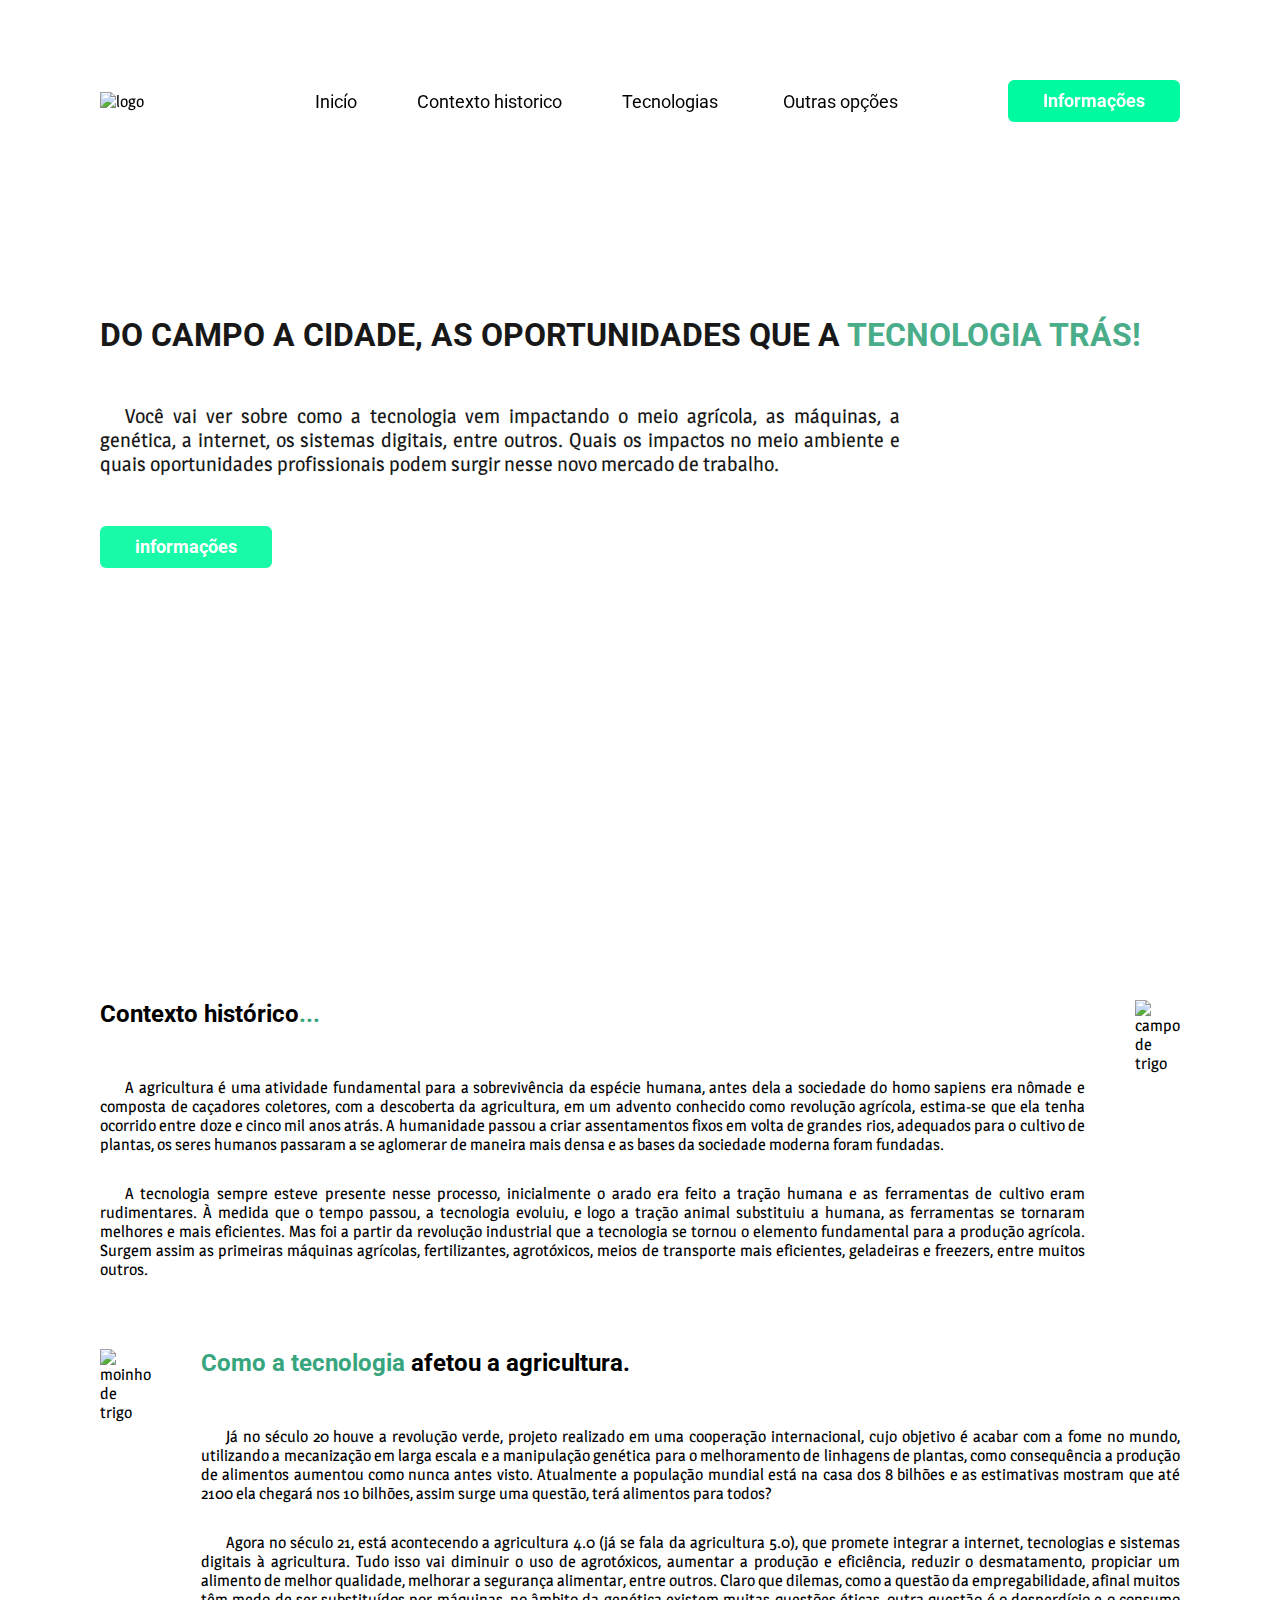
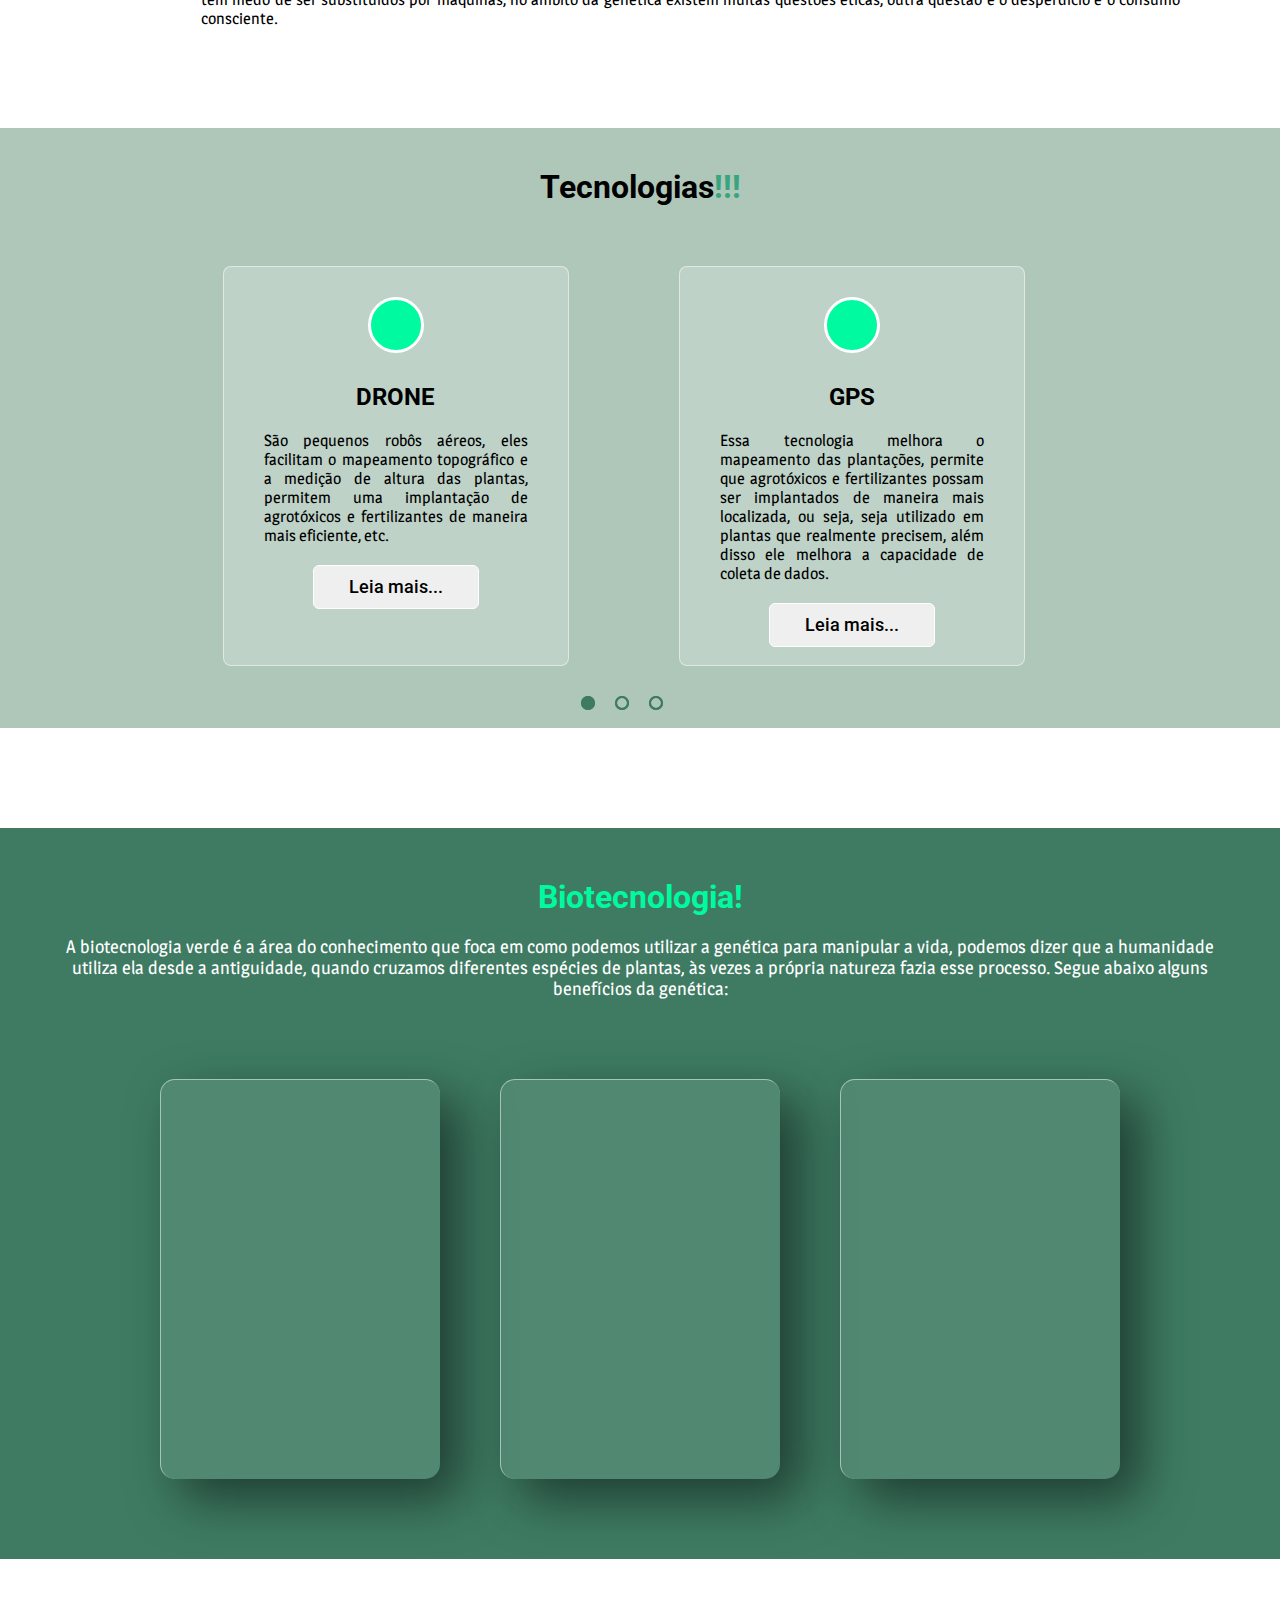
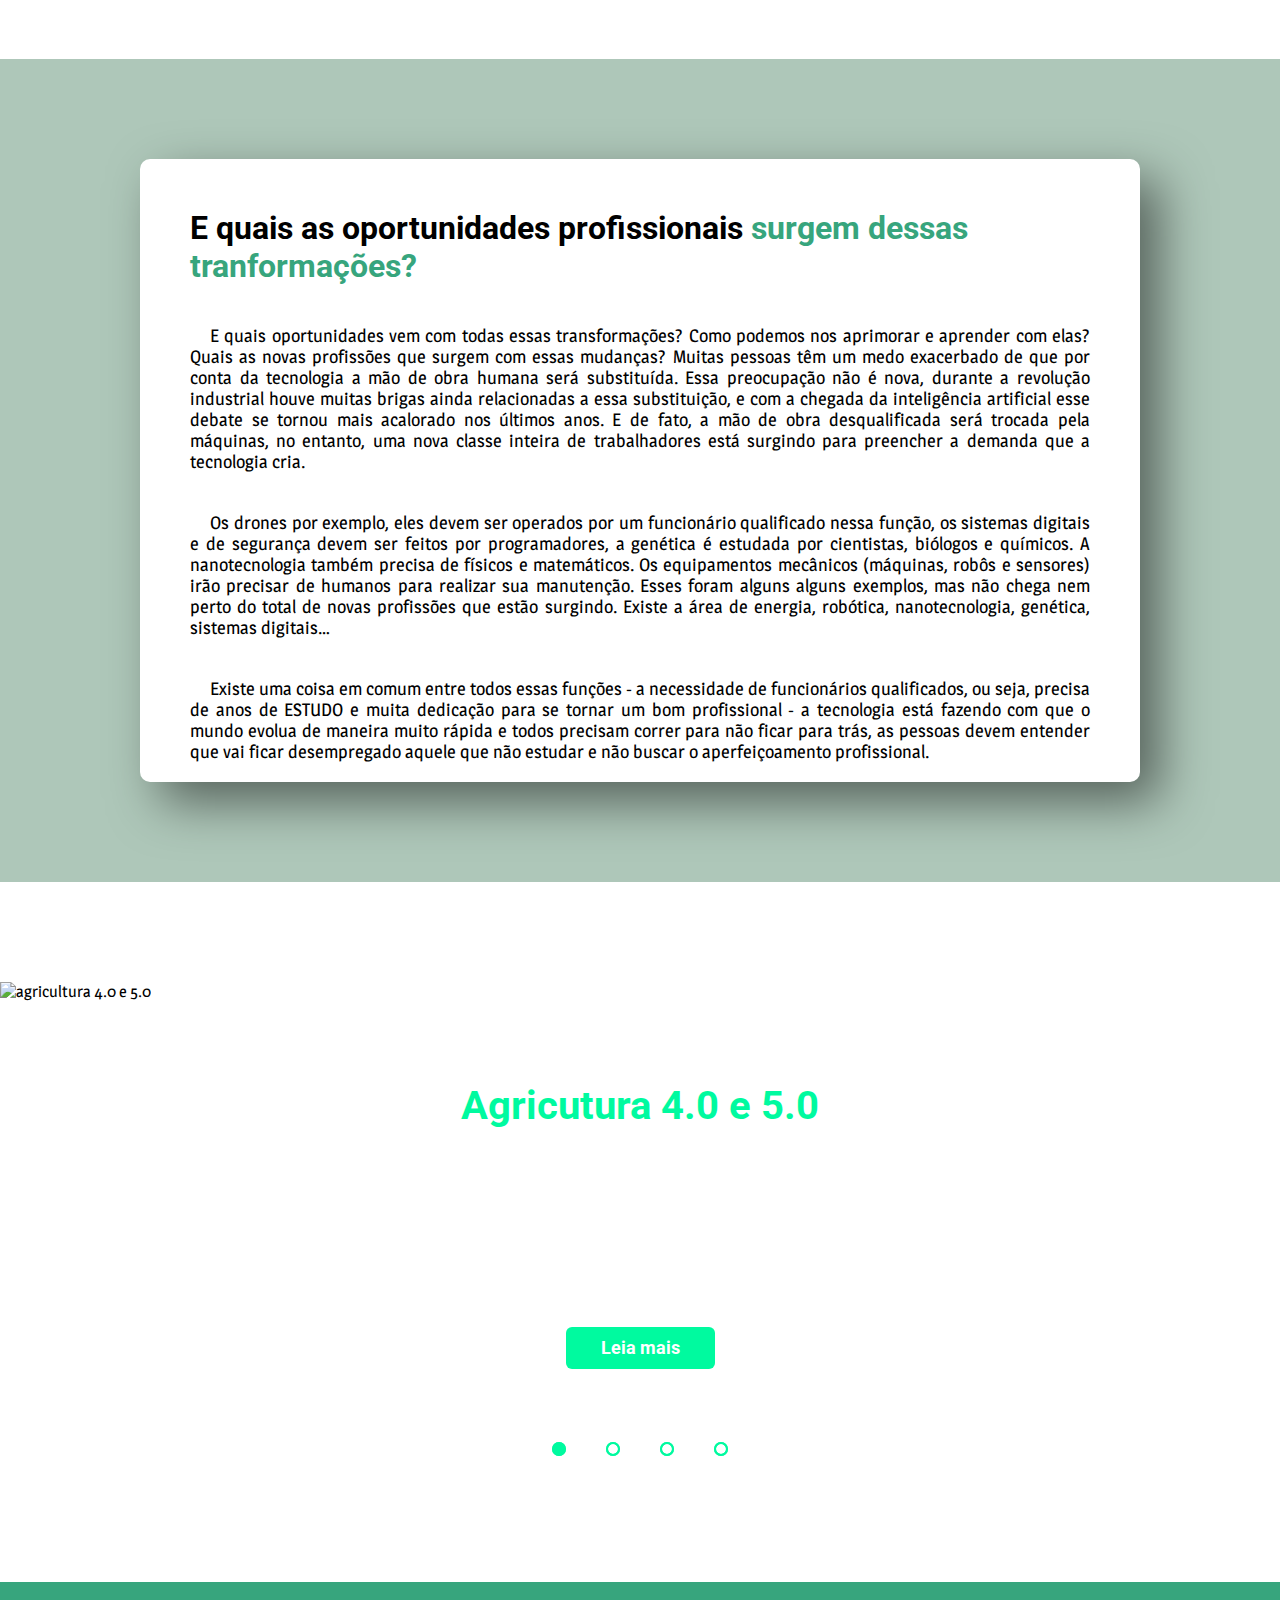
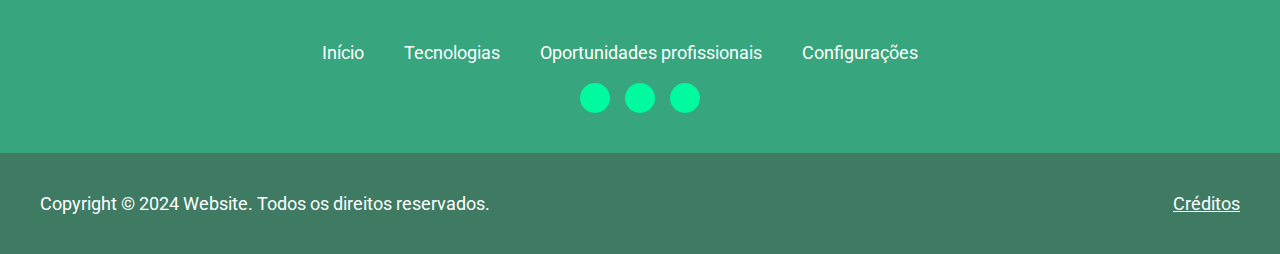
==== index.html @ d34ca29c "primeiros arquivos" ====
<!DOCTYPE html>
<html lang="pt-br">

<head>
    <meta charset="UTF-8">
    <meta name="viewport" content="width=device-width, initial-scale=1.0">
    <title>Do campo a cidade, as oportunidades que a tecnologia trás</title>
    <link rel="stylesheet" href="style.css">
    <link rel="stylesheet" type="text/css" href="fontawesome-free-6.6.0-web/css/all.min.css">
</head>

<body>
    <header id="header">
        <div class="interface">
            <div class="flex">
                <img src="https://assets.mockflow.com/app/wireframepro/company/Cf74c9629d65d449796563b7330b09f73/projects/MinPffx6Sh/images/Mae0728075235f27da27235d2eaf86e381720389736205"
                    alt="logo">
                <nav>
                    <ul>
                        <li><a href="#">Inicío</a></li>
                        <li><a href="#contextoHistorico">Contexto historico</a></li>
                        <li><a href="#tecnologias">Tecnologias</a></li>
                        <li class="btnMenuEscondido"><a><i class="fa-solid fa-caret-down"></i>Outras opções</a>
                            <div class="menuEscondido">
                                <a href="#biotecnologia"><i class="fa-solid fa-hand-point-right"></i>Biotecnologia</a>
                                <a href="#oportunidadesProfissionais"><i
                                        class="fa-solid fa-hand-point-right"></i>Oportunidades</a>
                                <a href="#carrossel"><i class="fa-solid fa-hand-point-right"></i>Agricultura 4.0 e
                                    5.0</a>
                                <a href="configurações.html"><i
                                        class="fa-solid fa-hand-point-right"></i>Configurações</a>
                            </div>
                        </li>
                    </ul>
                </nav>
                <button class="btnColorido"><a href="informações.html">Informações</a></button>
            </div>
        </div>
    </header> <!--Final do header -->

    <section id="topoDoSite">
        <div class="interface">
            <h1>DO CAMPO A CIDADE, AS OPORTUNIDADES QUE A <span>TECNOLOGIA TRÁS!</span></h1>
            <p> Você vai ver sobre como a tecnologia vem impactando o meio agrícola, as máquinas, a genética, a
                internet, os sistemas digitais, entre outros. Quais os impactos no meio ambiente e quais oportunidades
                profissionais podem surgir nesse novo mercado de trabalho.</p>
            <button class="btnColorido"><a href="informações.html">informações</a></button>
        </div>
    </section> <!--Final do topo do site -->

    <main>
        <section id="contextoHistorico">
            <div class="interface">
                <div class="flex">
                    <div class="txtHistorico primeira">
                        <h2>Contexto histórico<span>...</span></h2>
                        <p>A agricultura é uma atividade fundamental para a sobrevivência da espécie humana, antes dela
                            a sociedade do homo sapiens era nômade e composta de caçadores coletores, com a descoberta
                            da agricultura, em um advento conhecido como revolução agrícola, estima-se que ela tenha
                            ocorrido entre doze e cinco mil anos atrás. A humanidade passou a criar assentamentos fixos
                            em volta de grandes rios, adequados para o cultivo de plantas, os seres humanos passaram a
                            se aglomerar de maneira mais densa e as bases da sociedade moderna foram fundadas.
                        </p>
                        <p> A tecnologia sempre esteve presente nesse processo, inicialmente o arado era feito a tração
                            humana e as ferramentas de cultivo eram rudimentares. À medida que o tempo passou, a
                            tecnologia evoluiu, e logo a tração animal substituiu a humana, as ferramentas se tornaram
                            melhores e mais eficientes. Mas foi a partir da revolução industrial que a tecnologia se
                            tornou o elemento fundamental para a produção agrícola. Surgem assim as primeiras máquinas
                            agrícolas, fertilizantes, agrotóxicos, meios de transporte mais eficientes, geladeiras e
                            freezers, entre muitos outros.
                        </p>
                    </div>
                    <img src="imagens/campo-trigo.jpg" alt="campo de trigo">
                </div>

                <div class="flex">
                    <img src="imagens/moinho.jpg" alt="moinho de trigo">
                    <div class="txtHistorico segunda">
                        <h2><span>Como a tecnologia</span> afetou a agricultura.</h2>
                        <p> Já no século 20 houve a revolução verde, projeto realizado em uma cooperação internacional,
                            cujo objetivo é acabar com a fome no mundo, utilizando a mecanização em larga escala e a
                            manipulação genética para o melhoramento de linhagens de plantas, como consequência a
                            produção de alimentos aumentou como nunca antes visto. Atualmente a população mundial está
                            na casa dos 8 bilhões e as estimativas mostram que até 2100 ela chegará nos 10 bilhões,
                            assim surge uma questão, terá alimentos para todos?
                        </p>
                        <p> Agora no século 21, está acontecendo a agricultura 4.0 (já se fala da agricultura 5.0), que
                            promete integrar a internet, tecnologias e sistemas digitais à agricultura. Tudo isso vai
                            diminuir o uso de agrotóxicos, aumentar a produção e eficiência, reduzir o desmatamento,
                            propiciar um alimento de melhor qualidade, melhorar a segurança alimentar, entre outros.
                            Claro que dilemas, como a questão da empregabilidade, afinal muitos têm medo de ser
                            substituídos por máquinas, no âmbito da genética existem muitas questões éticas, outra
                            questão é o desperdício e o consumo consciente.
                        </p>
                    </div>
                </div>

            </div> <!--  Final da interface -->
        </section> <!-- Final do contexto historico -->

        <section id="tecnologias">
            <div class="interface">
                <div class="container">
                    <h1>Tecnologias<span>!!!</span></h1>

                    <div class="cardSlides">

                        <input type="radio" name="radioCardBtn" id="CardRadio1">
                        <input type="radio" name="radioCardBtn" id="CardRadio2">
                        <input type="radio" name="radioCardBtn" id="CardRadio3">

                        <div class="cardSlide primeiro">
                            <div class="icone"><i class="fa-brands fa-phoenix-squadron"></i></div>
                            <div class="txtCard">
                                <h2>DRONE</h2>
                                <p>São pequenos robôs aéreos, eles facilitam o mapeamento topográfico e a medição de
                                    altura
                                    das
                                    plantas, permitem uma implantação de agrotóxicos e fertilizantes de maneira mais
                                    eficiente,
                                    etc.
                                </p>
                            </div>
                            <div class="botaoCartao"><button><a href="#">Leia mais...</a></button></div>
                        </div>

                        <div class="cardSlide">
                            <div class="icone"><i class="fa-solid fa-location-pin"></i></div>
                            <div class="txtCard">
                                <h2>GPS</h2>
                                <p>Essa tecnologia melhora o mapeamento das plantações, permite que agrotóxicos e
                                    fertilizantes
                                    possam ser implantados de maneira mais localizada, ou seja, seja utilizado em
                                    plantas
                                    que
                                    realmente precisem, além disso ele melhora a capacidade de coleta de dados.
                                </p>
                            </div>
                            <div class="botaoCartao"><button><a href="#">Leia mais...</a></button></div>
                        </div>

                        <div class="cardSlide">
                            <div class="icone"><i class="fa-solid fa-wifi"></i></div>
                            <div class="txtCard">
                                <h2>BIG DATA</h2>
                                <p>A tecnologia permitiu que uma grande quantidade de informação pudesse ser adquirida,
                                    o
                                    Big
                                    data vem para armazenar e processar essas informações, para que os processos fiquem
                                    menos
                                    custosos e tenham um retorno maior.
                                </p>
                            </div>
                            <div class="botaoCartao"><button><a href="#">Leia mais...</a></button></div>
                        </div>

                        <div class="cardSlide">
                            <div class="icone"><i class="fa-solid fa-network-wired"></i></div>
                            <div class="txtCard">
                                <h2>I.A</h2>
                                <p>Vem sendo usada em veículos autônomos, planejamento estratégico e em agricultura de
                                    precisão,
                                    além de softwares de gestão.
                                </p>
                            </div>
                            <div class="botaoCartao"><button><a href="#">Leia mais...</a></button></div>
                        </div>

                        <div class="cardSlide">
                            <div class="icone"><i class="fa-brands fa-chromecast"></i></div>
                            <div class="txtCard">
                                <h2>SENSORES</h2>
                                <p>Existem dezenas de tipos de sensores, cada um com um objetivo específico, mas todos
                                    eles
                                    tem
                                    como principal missão a coleta de informação: umidade do solo, níveis de agrotóxicos
                                    e
                                    fertilizantes, quais nutrientes tem em falta ou excesso, entre outros.
                                </p>
                            </div>
                            <div class="botaoCartao"><button><a href="#">Leia mais...</a></button></div>
                        </div>

                        <div class="cardSlide">
                            <div class="icone"><i class="fa-solid fa-satellite"></i></div>
                            <div class="txtCard">
                                <h2>SATÉLITES</h2>
                                <p>Permitem um mapeamento de lavoura e topografia, além de facilitar a previsão do
                                    tempo,
                                    algo
                                    muito importante na agricultura.
                                </p>
                            </div>
                            <div class="botaoCartao"><button><a href="#">Leia mais...</a></button></div>
                        </div>

                        <div class="navegacaoAutoCard">
                            <div class="cardAutoBtn1"></div>
                            <div class="cardAutoBtn2"></div>
                            <div class="cardAutoBtn3"></div>
                        </div>

                    </div>

                    <div class="navegacaoManualCard">
                        <label for="CardRadio1" class="manualBtnCard"></label>
                        <label for="CardRadio2" class="manualBtnCard"></label>
                        <label for="CardRadio3" class="manualBtnCard"></label>
                    </div>
                </div>
            </div>
        </section> <!-- Final das tecnologias -->

        <section id="biotecnologia">
            <div class="txtBiotecnologia">
                <h1>Biotecnologia!</h1>
                <p>A biotecnologia verde é a área do conhecimento que foca em como podemos utilizar a genética para
                    manipular a vida, podemos dizer que a humanidade utiliza ela desde a antiguidade, quando
                    cruzamos diferentes espécies de plantas, às vezes a própria natureza fazia esse processo. Segue
                    abaixo alguns benefícios da genética:
                </p>
            </div>

            <div class="cartoesBiotecnologia">
                <div class="cartaoBiotecnologia">
                    <div class="conteudoCartaoBiotecnologia">
                        <h2>01</h2>
                        <h3>Primeiro cartão</h3>
                        <p>Melhora a resistência das plantas à pragas, diminuindo assim os custos e riscos de uma
                            plantação, também permite diminuir o custo em agrotóxicos oque melhora a qualidade de
                            vida das pessoas e prejudica de maneira mais amena o meio ambiente. além de melhorar a
                            qualidade dos alimentos.</p>
                    </div>
                </div>

                <div class="cartaoBiotecnologia">
                    <div class="conteudoCartaoBiotecnologia">
                        <h2>02</h2>
                        <h3>Segundo cartão</h3>
                        <p>Também conseguimos manipular o gosto das plantas, além da quantidade que uma única planta
                            consegue render de alimento, tudo isso contribui para uma melhor eficiência e
                            produtividade, além de diminuir indiretamente os danos ao meio ambiente, uma vez que
                            produzimos mais com menos espaço.
                        </p>
                    </div>
                </div>

                <div class="cartaoBiotecnologia">
                    <div class="conteudoCartaoBiotecnologia">
                        <h2>03</h2>
                        <h3>Terceiro cartão</h3>
                        <p>A genética abre todo um novo ramo profissional, visto que precisaremos de pessoas
                            qualificadas para desenvolver essa modificações celulares, isso abre uma gama de
                            oportunidades para muitos jovens.
                        </p>
                    </div>
                </div>
            </div>
        </section> <!-- Final da biotecnologia -->

        <section id="oportunidadesProfissionais">
            <div class="interface">
                <div class="txtOportunidades">
                    <h1>E quais as oportunidades profissionais <span>surgem dessas tranformações?</span></h1>
                    <p> E quais oportunidades vem com todas essas transformações? Como podemos nos aprimorar e aprender
                        com
                        elas? Quais as novas profissões que surgem com essas mudanças?
                        Muitas pessoas têm um medo exacerbado de que por conta da tecnologia a mão de obra humana será
                        substituída. Essa preocupação não é nova, durante a revolução industrial houve muitas brigas
                        ainda
                        relacionadas a essa substituição, e com a chegada da inteligência artificial esse debate se
                        tornou mais
                        acalorado nos últimos anos. E de fato, a mão de obra desqualificada será trocada pela máquinas,
                        no
                        entanto, uma nova classe inteira de trabalhadores está surgindo para preencher a demanda que a
                        tecnologia cria.
                    </p>
                    <p>Os drones por exemplo, eles devem ser operados por um funcionário qualificado nessa função, os
                        sistemas
                        digitais e de segurança devem ser feitos por programadores, a genética é estudada por
                        cientistas,
                        biólogos e químicos. A nanotecnologia também precisa de físicos e matemáticos. Os equipamentos
                        mecânicos
                        (máquinas, robôs e sensores) irão precisar de humanos para realizar sua manutenção.
                        Esses foram alguns alguns exemplos, mas não chega nem perto do total de novas profissões que
                        estão
                        surgindo. Existe a área de energia, robótica, nanotecnologia, genética, sistemas digitais…
                    </p>
                    <p>Existe uma coisa em comum entre todos essas funções - a necessidade de funcionários qualificados,
                        ou
                        seja, precisa de anos de ESTUDO e muita dedicação para se tornar um bom profissional - a
                        tecnologia está
                        fazendo com que o mundo evolua de maneira muito rápida e todos precisam correr para não ficar
                        para trás,
                        as pessoas devem entender que vai ficar desempregado aquele que não estudar e não buscar o
                        aperfeiçoamento profissional.</p>
                </div>
            </div>
        </section> <!-- Final das oportunidades profissionais -->

        <section id="carrossel">
            <div class="slides">

                <input type="radio" name="radioBtn" id="radio1">
                <input type="radio" name="radioBtn" id="radio2">
                <input type="radio" name="radioBtn" id="radio3">
                <input type="radio" name="radioBtn" id="radio4">

                <div class="slide first">
                    <div class="txtCarrossel">
                        <h1>Agricutura 4.0 e 5.0</h1>
                        <p>É a utilização de tecnologias digitais, genética e nanotecnologia na agricultura, com algumas
                            diferenças entre elas. Aqui vamos ver os impactos positivos e negativos dessas tecnologias
                            as diferenças entre a 4.0 e 5.0…
                        </p>
                        <button class="btnColorido"><a href="#">Leia mais</a></button>
                    </div>
                    <img src="imagens/agriculturura-4.0-5.0-carrossel.jpg" alt="agricultura 4.0 e 5.0">
                </div>

                <div class="slide">
                    <div class="txtCarrossel">
                        <h1>Energia e agricultura.</h1>
                        <p> Já se perguntou como a agricultura pode contribuir para a produção energética? Ou quanto de
                            energia os trabalhos agrícolas consomem ? Aqui vamos ver como a tecnologia e a agricultura
                            podem contribuir para a produção de uma energia limpa…
                        </p>
                        <button class="btnColorido"><a href="#">Leia mais</a></button>
                    </div>
                    <img src="imagens/energia-carrossel.jpg" alt="a energia e o campo">
                </div>

                <div class="slide">
                    <div class="txtCarrossel">
                        <h1>Benefícios para a natureza</h1>
                        <p> Como tudo isso afeta o meio ambiente? Quais os benefícios e malefícios? Você vai ver como a
                            tecnologia vem ajudando os seres humanos a construir o planeta de amanhã hoje…
                        </p>
                        <button class="btnColorido"><a href="#">Leia mais</a></button>
                    </div>
                    <img src="imagens/meio-ambiente-carrossel.jpg" alt="meio ambiente">
                </div>

                <div class="slide">
                    <div class="txtCarrossel">
                        <h1>Desafios a serem superados</h1>
                        <p class="paragrafoCarrossel">Apesar de na teoria tudo ser bom, na prática ainda há diversos
                            desafios para a implementação
                            dessas tecnologias, seja o custo elevado delas ou a falta de qualificação técnica dos
                            profissionais…
                        </p>
                        <button class="btnColorido"><a href="#">Leia mais</a></button>
                    </div>
                    <img src="imagens/desafios-carrossel.jpg" alt="desafios a serem superados">
                </div>

                <div class="navegaçaoAuto">
                    <div class="autoBtn1"></div>
                    <div class="autoBtn2"></div>
                    <div class="autoBtn3"></div>
                    <div class="autoBtn4"></div>
                </div>

            </div> <!-- Final dos slides -->

            <div class="navegacaoManual">
                <label for="radio1" class="manualBtn"></label>
                <label for="radio2" class="manualBtn"></label>
                <label for="radio3" class="manualBtn"></label>
                <label for="radio4" class="manualBtn"></label>
            </div>

        </section> <!-- Final do carrossel -->
    </main>

    <footer>
        <section id="rodapeSuperior">
            <div class="interface">
                <nav>
                    <ul>
                        <li><a href="#">Início</a></li>
                        <li><a href="#tecnologias">Tecnologias</a></li>
                        <li><a href="#oportunidadesProfissionais">Oportunidades profissionais</a></li>
                        <li><a href="configurações.html">Configurações</a></li>
                    </ul>
                </nav>

                <div class="BotoesRodape">
                    <button><a href="#"><i class="fa-brands fa-square-instagram"></i></a></button>
                    <button><a href="#"><i class="fa-brands fa-linkedin"></i></a></button>
                    <button><a href="#"><i class="fa-brands fa-github"></i></a></button>
                </div>

            </div>
        </section> <!-- Final do rodape superior -->

        <section id="rodapeInferior">
            <div class="interface">
                <div class="flex">
                    <p>Copyright © 2024 Website. Todos os direitos reservados.</p>
                    <a href="informações.html">Créditos</a>
                </div>
            </div>
        </section> <!-- Final do rodape inferior -->
    </footer> <!-- Final do footer -->

    <script src="main.js"></script>
</body>

</html>
---- style.css ----
@charset "UTF-8";

/* FONTES */

@import url('https://fonts.googleapis.com/css2?family=Roboto:ital,wght@0,100;0,300;0,400;0,500;0,700;0,900;1,100;1,300;1,400;1,500;1,700;1,900&display=swap');
@import url('https://fonts.googleapis.com/css2?family=Magra:wght@400;700&family=Roboto:ital,wght@0,100;0,300;0,400;0,500;0,700;0,900;1,100;1,300;1,400;1,500;1,700;1,900&display=swap');

:root {
    --cor-01: #00FA9F;
    --cor-02: #23CF90;
    --cor-03: #37A57D;
    --cor-04: #3E7B62;
    --cor-05: #AEC7B9;

    --textos: 'magra';
    --titulos: 'roboto';
}

/* ESTILO GERAL */

* {
    padding: 0;
    margin: 0;
    box-sizing: border-box;
}

body {
    font-family: var(--textos), arial, sans-serif;
}

.interface {
    max-width: 1420px;
    padding: 100px;
    margin: 0 auto;
}

.flex {
    display: flex;
}

/* ESTILO GERAL DO BTN VERDE */

.btnColorido {
    background-color: var(--cor-01);
    border: none;
    padding: 10px 35px;
    border-radius: 6px;
    transition: .5s;
    font-size: 18px;
    font-weight: 700;
    cursor: pointer;
}

.btnColorido:hover {
    transform: scale(1.05);
    box-shadow: 0px 0px 8px var(--cor-01);
}

.btnColorido a {
    text-decoration: none;
    color: white;
}

/* ESTILOS GERAIS DOS TEXTOS */

span {
    color: var(--cor-03);
}

h1,
h2,
h3 {
    font-family: var(--titulos);
}

/* ESTILO DO CABEÇARIO */

header {
    width: 100%;
    position: fixed;
    z-index: 4;
    transition: .8s;
}

header.rolagem {
    background-color: var(--cor-03);
    padding: 0px 100px;
}

header.rolagem .interface {
    padding: 0px;
}

header.rolagem img {
    max-width: 120px;
    max-height: 120px;
}

header .interface {
    padding: 80px 100px;
}

header .flex {
    display: flex;
    align-items: center;
    justify-content: space-between;
}

header nav ul {
    display: flex;
    align-items: center;
    justify-content: center;
}

header nav ul li {
    list-style-type: none;
    margin-left: 60px;
}

header nav ul li a {
    text-decoration: none;
    font-family: var(--titulos);
    display: block;
    color: black;
    font-size: 18px;
}

header.rolagem a {
    color: white;
}

header.rolagem a:hover {
    color: var(--cor-01);
}

header.rolagem .btnColorido a {
    color: white;
}

header nav ul li a:hover {
    color: var(--cor-03);
    transform: scale(1.05);
    cursor: pointer;
    transition: .3s;
}

header i {
    padding-right: 5px;
}

.btnMenuEscondido {
    position: relative;
}

.menuEscondido {
    margin-top: 20px;
    width: 170%;
    position: absolute;
    height: 0;
    overflow: hidden;
    transition: .5s;
}

.btnMenuEscondido:hover .menuEscondido {
    height: 170px;
}

header.rolagem .btnMenuEscondido:hover .menuEscondido {
    background-color: var(--cor-03);
}

.menuEscondido a {
    padding: 10px 8px;
}

/* ESTILO DO TOPO DO SITE */

#topoDoSite {
    height: 100vh;
    opacity: .90;
    background-image: url(imagens/fundo-eolica.jpg);
    background-position: center;
    background-repeat: no-repeat;
    background-size: cover;
    z-index: 1;
}

#topoDoSite h1 {
    padding-top: 20%;
    font-family: var(--titulos);
}

#topoDoSite p {
    text-indent: 25px;
    margin: 50px 0px;
    max-width: 800px;
    text-align: justify;
    font-family: var(--textos);
    font-size: 20px;
}

/* ESTILO DO CONTEXTO HISTORICO */

#contextoHistorico .flex:not(:last-child) {
    margin-bottom: 70px;
}

#contextoHistorico .txtHistorico p {
    padding-top: 30px;
    text-align: justify;
    text-indent: 25px;
}

#contextoHistorico .txtHistorico p:not(:last-child) {
    padding-top: 50px;
}

#contextoHistorico .primeira {
    padding-right: 50px;
}

#contextoHistorico .segunda {
    padding-left: 50px;
}

/* ESTILO DO CARROSSEL CARD */

#tecnologias {
    width: 100%;
    background-color: var(--cor-05);
    height: 600px;
}

#tecnologias .container {
    margin: 0 auto;
    width: 80%;
    overflow: hidden;
}

#tecnologias .interface {
    padding: 40px 50px
}

#tecnologias h1 {
    display: flex;
    align-items: center;
    justify-content: center;
    margin-bottom: 40px;
}

#tecnologias .cardSlides {
    display: flex;
    align-items: center;
    width: 290%;
}

#tecnologias input {
    display: none;
}

#tecnologias .cardSlide {
    background-color: rgba(255, 255, 255, 0.2);
    width: 400px;
    height: 400px;
    border-radius: 8px;
    border: 1px solid rgba(255, 255, 255, 0.5);
    position: relative;
    transition: 1s;
    margin: 20px 55px;
}

#tecnologias .cardSlide .cardSlide .primeiro {
    margin-left: 40px;
}

#tecnologias .cardSlide:hover {
    transform: scale(1.05);
}

#tecnologias .cardSlide .txtCard {
    text-align: center;
}

#tecnologias .cardSlide .icone {
    display: flex;
    align-items: center;
    justify-content: center;
}

#tecnologias .cardSlide i {
    padding: 25px;
    font-size: 30px;
    border-radius: 50%;
    margin: 30px;
    background-color: var(--cor-01);
    border: 3px solid white;
}

#tecnologias .cardSlide p {
    text-align: justify;
    margin: 20px 40px;
}

#tecnologias .cardSlide .botaoCartao {
    display: flex;
    align-items: center;
    justify-content: center;
}

#tecnologias .cardSlide .botaoCartao button {
    font-size: 18px;
    padding: 10px 35px;
    border-radius: 6px;
    font-weight: 500;
    border: 1px solid white;
    cursor: pointer;
}

#tecnologias .cardSlide button:hover {
    background: rgba(255, 255, 255, 0.1);
    border: 1px solid white;
    transform: scale(1.05);
}

#tecnologias .cardSlide button:hover a {
    color: white;
}

#tecnologias .cardSlide button a {
    color: black;
    text-decoration: none;
}

.navegacaoManualCard {
    position: absolute;
    width: 71%;
    display: flex;
    justify-content: center;
    margin-top: 10px;
}

.manualBtnCard {
    border: 2px solid var(--cor-04);
    padding: 5px;
    border-radius: 10px;
    cursor: pointer;
    transition: .5s;
}

.manualBtnCard:not(:last-child) {
    margin-right: 20px;
}

.manualBtnCard:hover {
    background-color: var(--cor-04);
}

#CardRadio1:checked~.primeiro {
    margin-left: 2%;
}

#CardRadio2:checked~.primeiro {
    margin-left: -32%;
}

#CardRadio3:checked~.primeiro {
    margin-left: -64%;
}

.navegacaoAutoCard {
    position: absolute;
    width: 71%;
    display: flex;
    justify-content: center;
    margin-top: 473px;
}

.navegacaoAutoCard div {
    border: 2px solid var(--cor-04);
    padding: 5px;
    border-radius: 10px;
    cursor: pointer;
    transition: .5s;
}

.navegacaoAutoCard div:not(:last-child) {
    margin-right: 20px;
}

#CardRadio1:checked~.navegacaoAutoCard .cardAutoBtn1,
#CardRadio2:checked~.navegacaoAutoCard .cardAutoBtn2,
#CardRadio3:checked~.navegacaoAutoCard .cardAutoBtn3 {
    background-color: var(--cor-04);
}

/* ESTILO DE BIOTECNOLOGIA */

#biotecnologia {
    max-width: 100%;
    flex-wrap: wrap;
    z-index: 1;
    background-color: var(--cor-04);
    margin: 100px 0px;
}

#biotecnologia .txtBiotecnologia {
    text-align: center;
    padding: 50px;
    color: white;
}

#biotecnologia .txtBiotecnologia h1 {
    color: var(--cor-01);
}

#biotecnologia p {
    padding-top: 20px;
    font-size: 18px;
}

#biotecnologia .cartoesBiotecnologia {
    position: relative;
    display: flex;
    align-items: center;
    justify-content: center;
    padding-bottom: 50px;
}

.cartoesBiotecnologia .cartaoBiotecnologia {
    position: relative;
    width: 280px;
    height: 400px;
    margin: 30px;
    box-shadow: 20px 20px 50px rgba(0, 0, 0, .5);
    border-radius: 15px;
    background-color: rgba(255, 255, 255, 0.1);
    overflow: hidden;
    display: flex;
    justify-content: center;
    align-items: center;
    border-top: 1px solid rgba(255, 255, 255, 0.5);
    border-left: 1px solid rgba(255, 255, 255, 0.5);
}

.cartoesBiotecnologia .cartaoBiotecnologia .conteudoCartaoBiotecnologia {
    padding: 20px;
    text-align: center;
    transform: translateY(100px);
    opacity: 0;
    transition: 0.5s;
    cursor: pointer;
    text-align: justify;
}

.cartoesBiotecnologia .cartaoBiotecnologia:hover .conteudoCartaoBiotecnologia {
    transform: translate(0px);
    opacity: 1;
}

.cartoesBiotecnologia .cartaoBiotecnologia .conteudoCartaoBiotecnologia h2 {
    position: absolute;
    top: -80px;
    height: 30px;
    font-size: 8em;
    color: rgba(255, 255, 255, 0.05);
    pointer-events: none;
}

.cartoesBiotecnologia .cartaoBiotecnologia .conteudoCartaoBiotecnologia h3 {
    font-size: 1.8em;
    color: white;
    z-index: 1;
}

.cartoesBiotecnologia .cartaoBiotecnologia .conteudoCartaoBiotecnologia p {
    font-size: 1em;
    color: white;
    font-weight: 300;
}

.cartoesBiotecnologia .cartaoBiotecnologia .conteudoCartaoBiotecnologia a {
    position: relative;
    display: inline-block;
    padding: 12px 20px;
    margin-top: 20px;
    background-color: white;
    color: black;
    font-weight: 500;
    text-decoration: none;
    border-radius: 20px;
    box-shadow: 0px 5px 15px rgba(0, 0, 0, 0.2);
}

/* ESTILO DO TEXTO OPORTUNIDADES */

#oportunidadesProfissionais {
    background-color: var(--cor-05);
    margin: 100px 0px;
}

#oportunidadesProfissionais .txtOportunidades {
    background-color: white;
    max-width: 1000px;
    margin: 0 auto;
    border-radius: 10px;
    box-shadow: 20px 20px 50px rgba(0, 0, 0, .5);
}

#oportunidadesProfissionais .txtOportunidades h1 {
    padding-top: 50px;
    padding-left: 50px;
    padding-bottom: 20px;
}

#oportunidadesProfissionais .txtOportunidades p {
    padding: 20px 50px;
    text-align: justify;
    text-indent: 20px;
    font-size: 18px;
}

/* ESTILO DO CARROSSEL */

#carrossel {
    margin: 0 auto;
    width: 100%;
    height: 500px;
    overflow: hidden;
    margin-bottom: 100px;
}

.slides {
    width: 400%;
    height: 500px;
    display: flex;
}

.slides input {
    display: none;
}

.slide {
    width: 25%;
    position: relative;
    transition: 2s;
}

.slide img {
    width: 100%;
    height: 100%;
}

.navegacaoManual {
    position: absolute;
    width: 100%;
    display: flex;
    justify-content: center;
    margin-top: -40px;
}

.manualBtn {
    border: 2px solid var(--cor-01);
    padding: 5px;
    border-radius: 10px;
    cursor: pointer;
    transition: .5s;
}

.manualBtn:not(:last-child) {
    margin-right: 40px;
}

.manualBtn:hover {
    background-color: var(--cor-01);
}

#radio1:checked~.first {
    margin-left: 0;
}

#radio2:checked~.first {
    margin-left: -25%;
}

#radio3:checked~.first {
    margin-left: -50%;
}

#radio4:checked~.first {
    margin-left: -75%;
}

.navegaçaoAuto {
    position: absolute;
    width: 100%;
    display: flex;
    justify-content: center;
    margin-top: 460px;
}

.navegaçaoAuto div {
    border: 2px solid var(--cor-01);
    padding: 5px;
    border-radius: 10px;
    cursor: pointer;
    transition: .5s;
}

.navegaçaoAuto div:not(:last-child) {
    margin-right: 40px;
}

#radio1:checked~.navegaçaoAuto .autoBtn1,
#radio2:checked~.navegaçaoAuto .autoBtn2,
#radio3:checked~.navegaçaoAuto .autoBtn3,
#radio4:checked~.navegaçaoAuto .autoBtn4 {
    background-color: var(--cor-01);
}

.txtCarrossel {
    position: absolute;
    width: 100%;
    padding: 100px 150px;
    text-align: center;
}

.txtCarrossel h1 {
    color: var(--cor-01);
    font-size: 40px;
}

.txtCarrossel p {
    padding: 50px 0px;
    font-size: 20px;
    padding-bottom: 100px;
    color: white;
}


/* ESTILO DO FOOTER  */

#rodapeSuperior {
    background-color: var(--cor-03);
}

#rodapeSuperior .interface {
    padding: 40px;
    margin: 0 auto;
}

#rodapeSuperior nav ul {
    display: flex;
    align-items: center;
    justify-content: center;
}

#rodapeSuperior nav ul li {
    list-style-type: none;
}

#rodapeSuperior nav ul li a {
    margin-top: 20px;
    text-decoration: none;
    font-family: var(--titulos);
    display: block;
    color: white;
    font-size: 18px;
    cursor: pointer;
    transition: .2s;
    margin-right: 40px;
}

#rodapeSuperior nav ul li a:hover {
    color: var(--cor-01);
    transform: scale(1.05);
}

#rodapeSuperior .BotoesRodape {
    display: flex;
    align-items: center;
    justify-content: center;
    margin-top: 20px;
}

#rodapeSuperior .BotoesRodape button {
    padding: 15px;
    background-color: var(--cor-01);
    cursor: pointer;
    border-radius: 50%;
    border: none;

}

#rodapeSuperior .BotoesRodape button:hover {
    box-shadow: 0px 0px 8px var(--cor-01);
    transition: .2s;
}

#rodapeSuperior .BotoesRodape button:not(:last-child) {
    margin-right: 15px;
}

#rodapeSuperior .BotoesRodape button i {
    color: black;
}

#rodapeInferior {
    background-color: var(--cor-04);
}

#rodapeInferior .interface {
    padding: 40px;
    margin: 0 auto;
}

#rodapeInferior .flex {
    display: flex;
    align-items: center;
    justify-content: space-between;
}

#rodapeInferior p,
a {
    color: white;
    font-size: 18px;
    font-family: var(--titulos);
    transition: .2s;
}

#rodapeInferior a:hover {
    transform: scale(1.05);
    cursor: pointer;
    color: var(--cor-01);
}
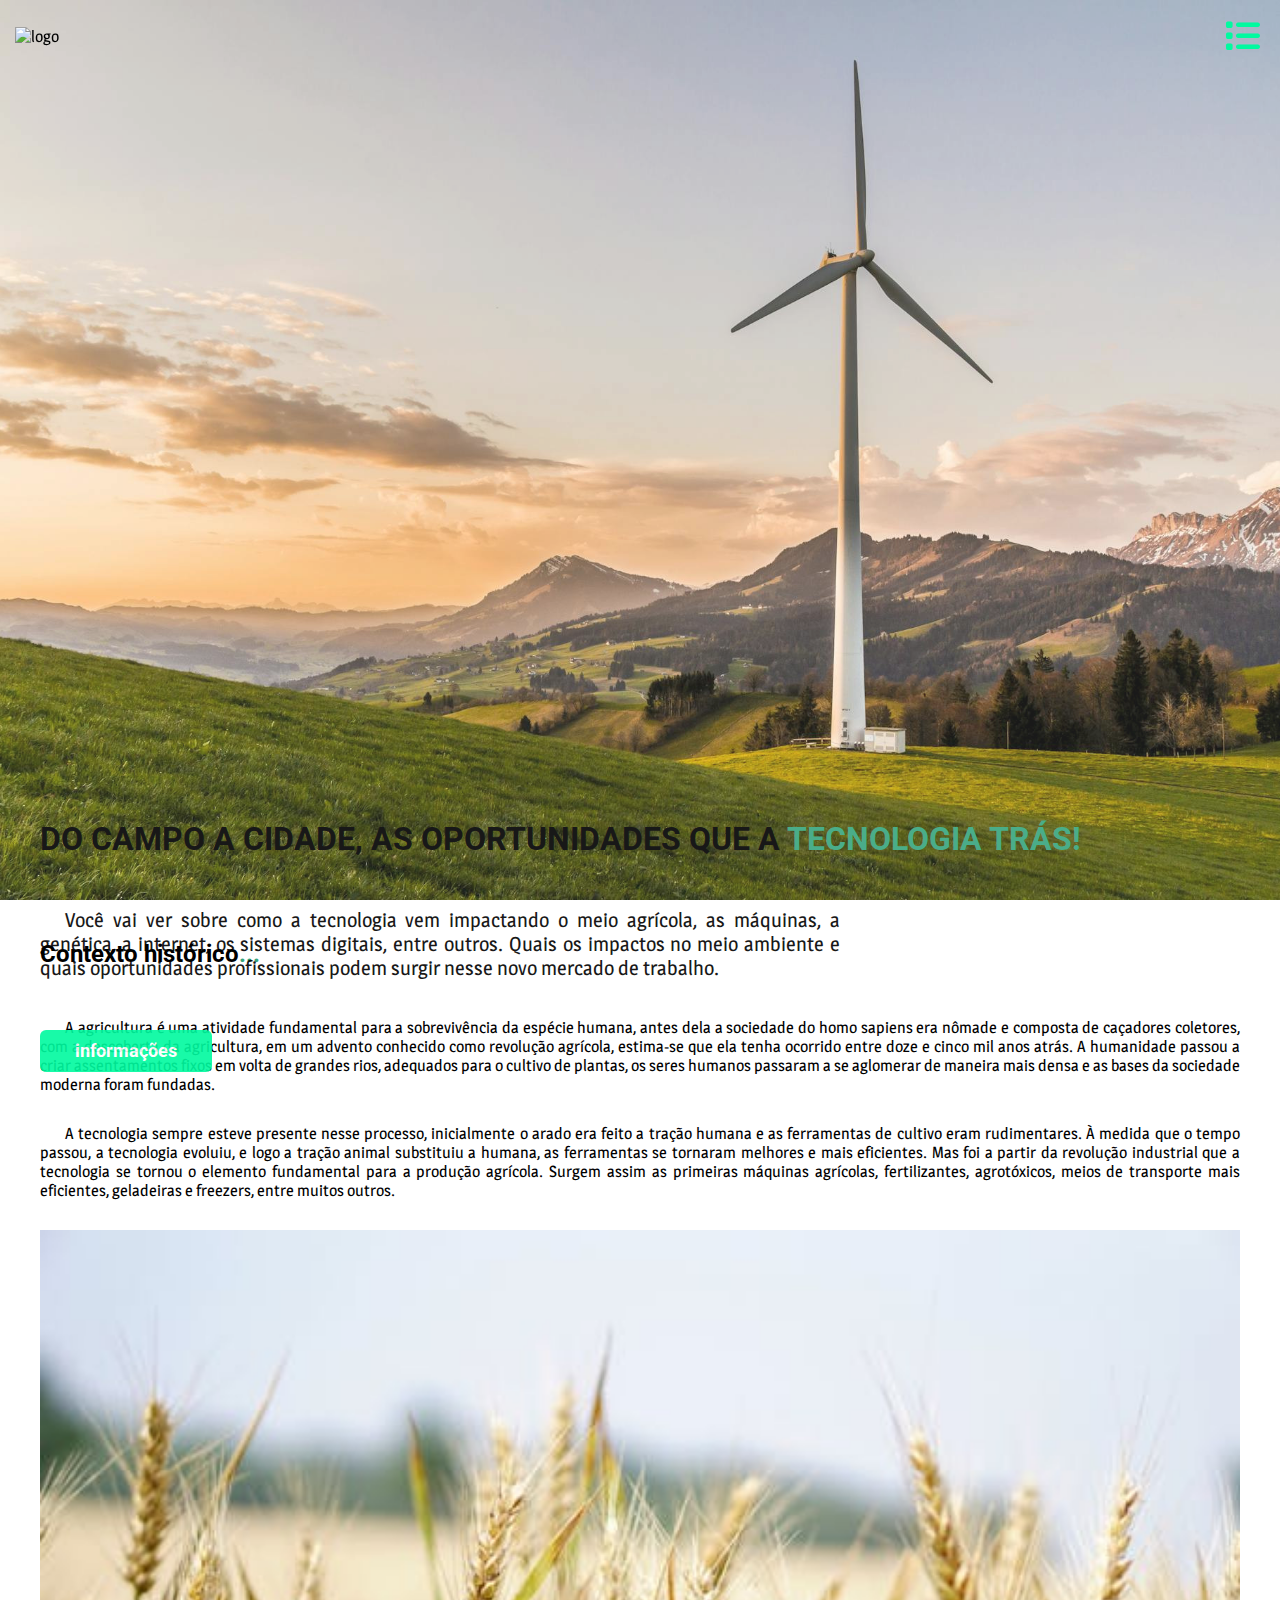
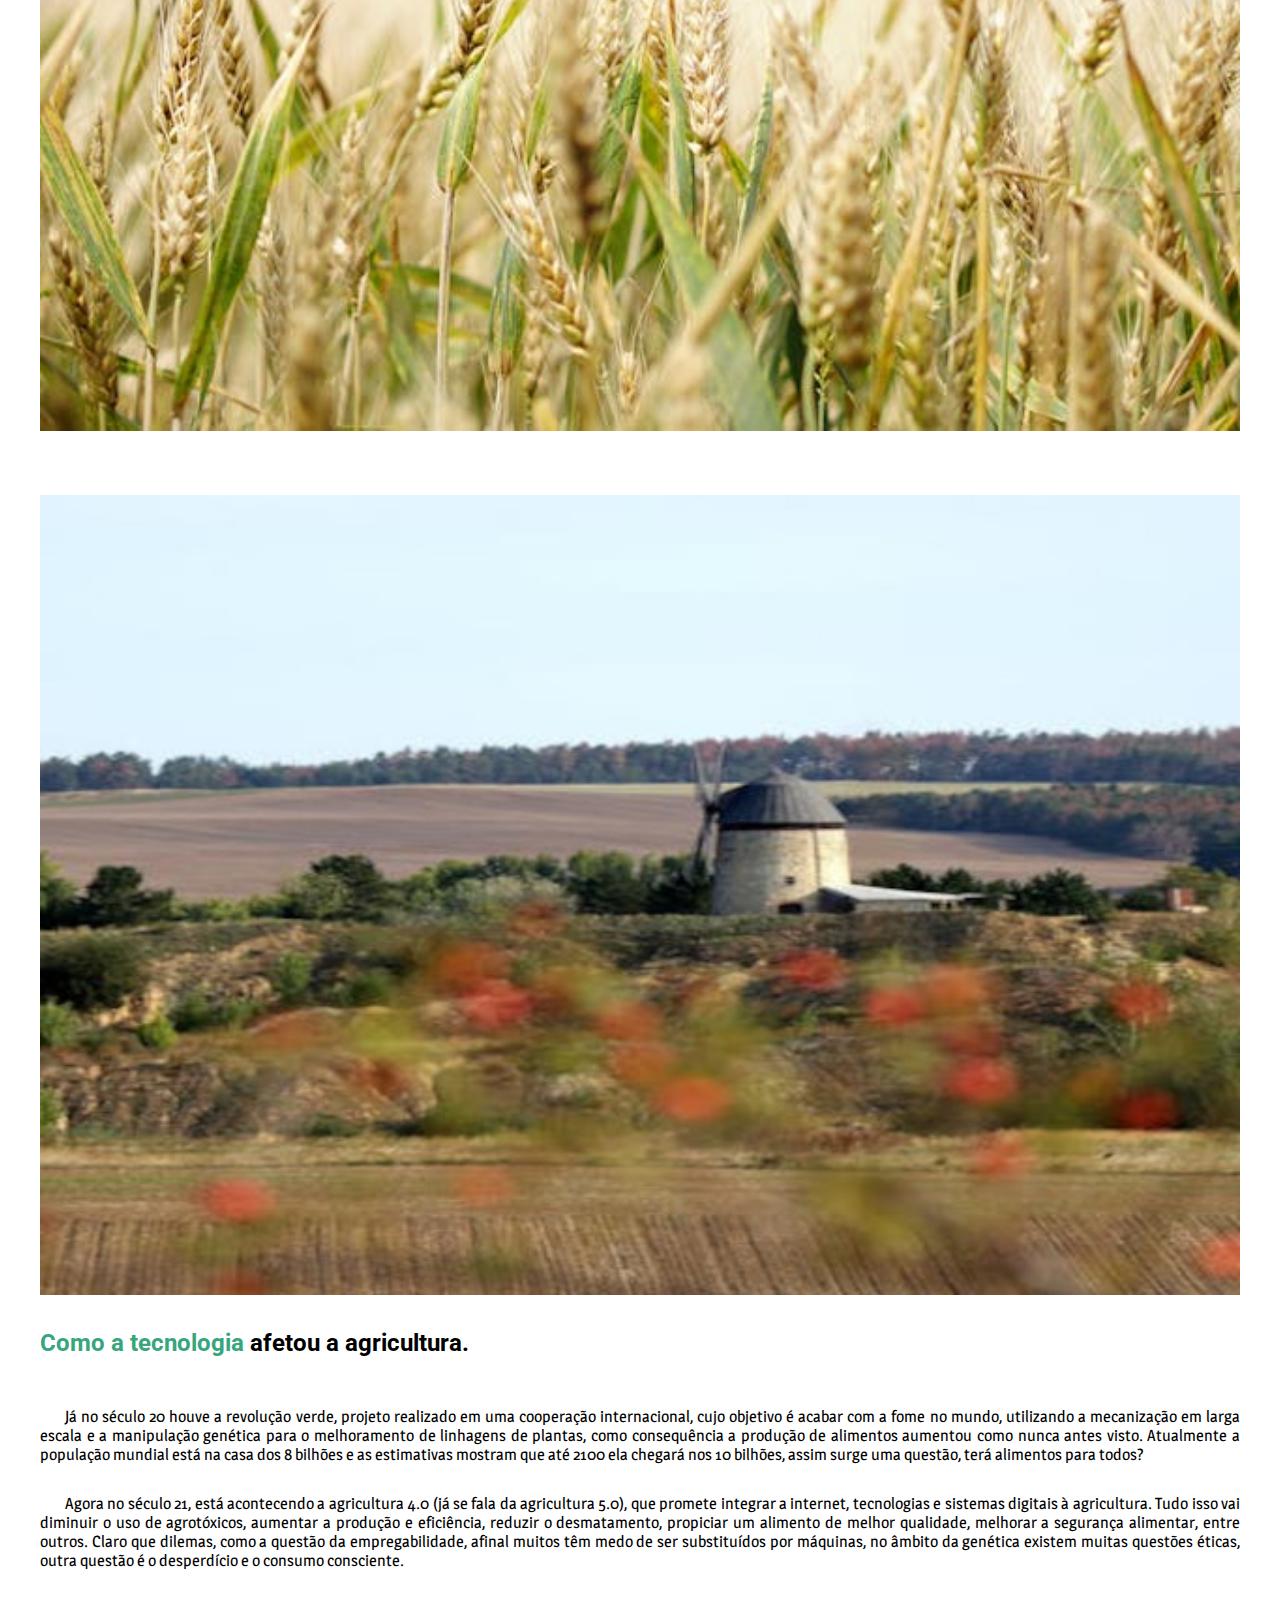
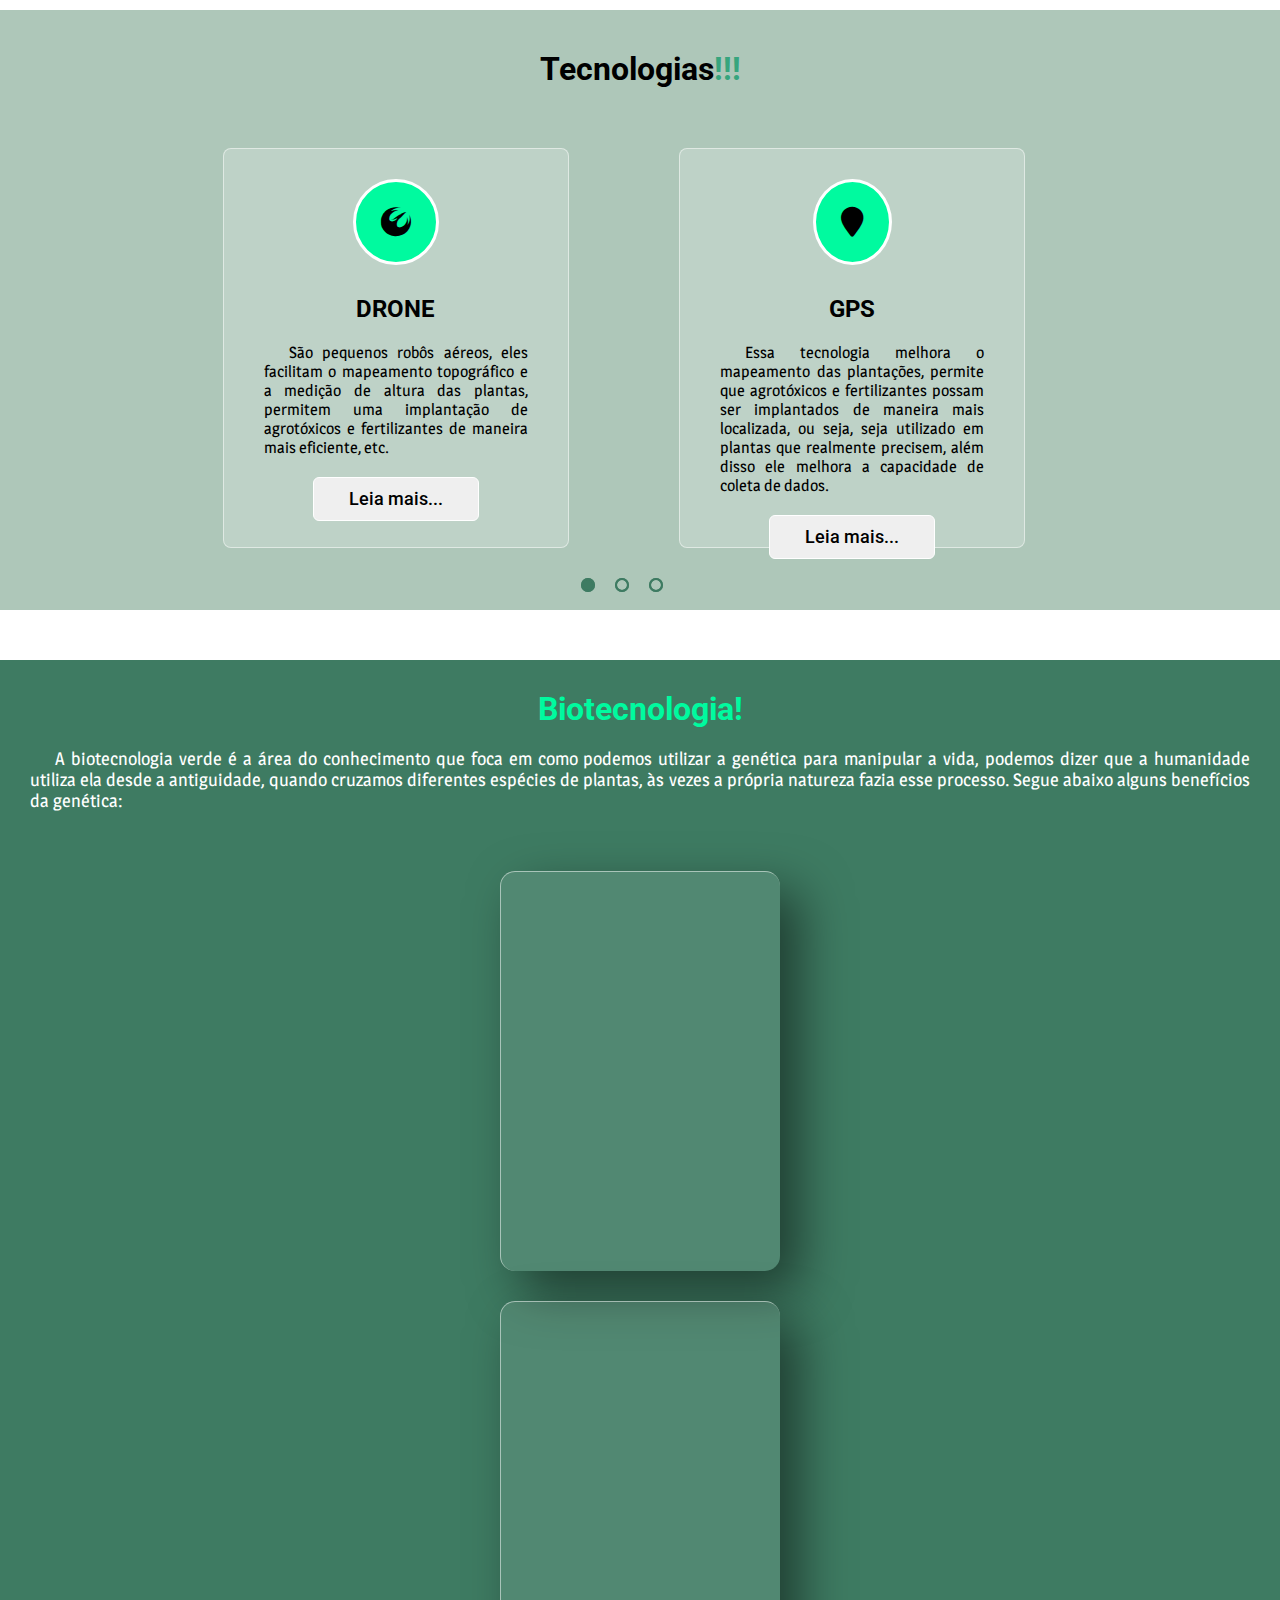
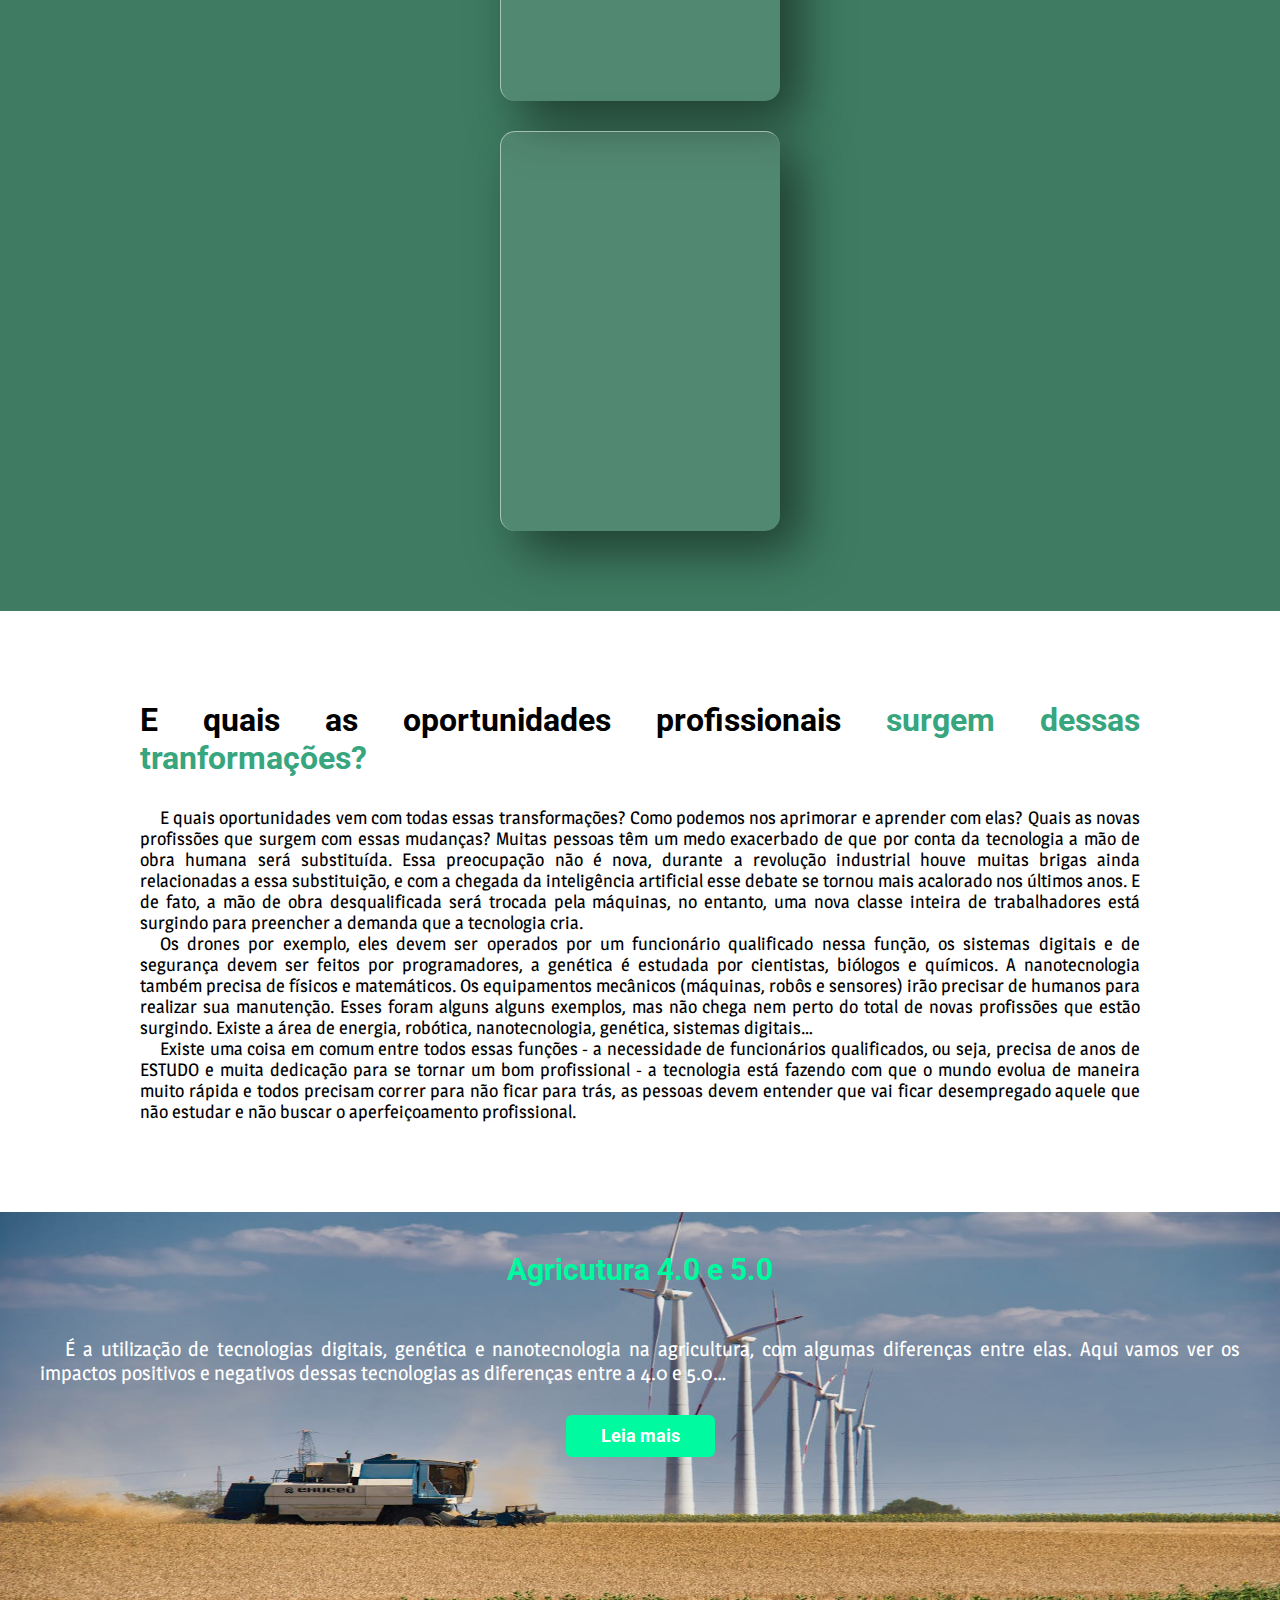
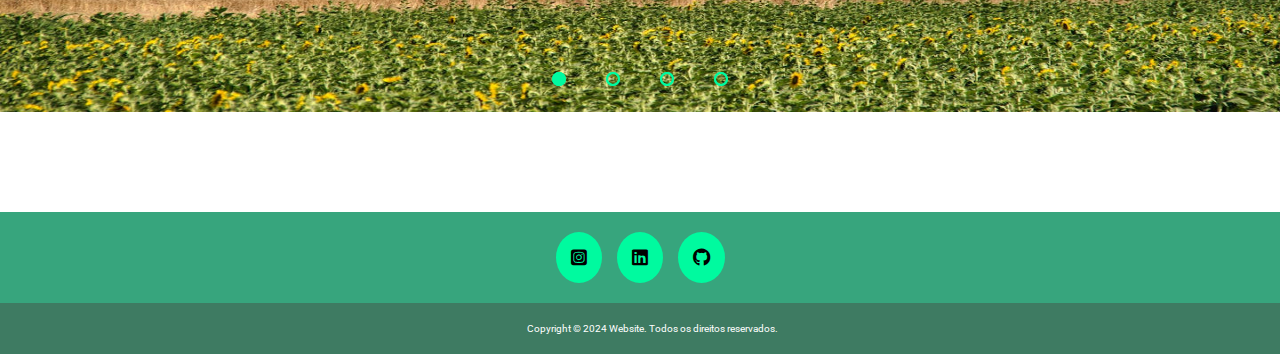
==== commit 3a213aaf: "1º atualização." ====
--- a/index.html
+++ b/index.html
@@ -7,6 +7,7 @@
     <title>Do campo a cidade, as oportunidades que a tecnologia trás</title>
     <link rel="stylesheet" href="style.css">
     <link rel="stylesheet" type="text/css" href="fontawesome-free-6.6.0-web/css/all.min.css">
+    <link rel="stylesheet" href="responsive.css" media="screen">
 </head>
 
 <body>
@@ -15,7 +16,7 @@
             <div class="flex">
                 <img src="https://assets.mockflow.com/app/wireframepro/company/Cf74c9629d65d449796563b7330b09f73/projects/MinPffx6Sh/images/Mae0728075235f27da27235d2eaf86e381720389736205"
                     alt="logo">
-                <nav>
+                <nav class="menuDesktop">
                     <ul>
                         <li><a href="#">Inicío</a></li>
                         <li><a href="#contextoHistorico">Contexto historico</a></li>
@@ -27,13 +28,37 @@
                                         class="fa-solid fa-hand-point-right"></i>Oportunidades</a>
                                 <a href="#carrossel"><i class="fa-solid fa-hand-point-right"></i>Agricultura 4.0 e
                                     5.0</a>
-                                <a href="configurações.html"><i
+                                <a href="configurações.html"> <i
                                         class="fa-solid fa-hand-point-right"></i>Configurações</a>
                             </div>
                         </li>
                     </ul>
                 </nav>
                 <button class="btnColorido"><a href="informações.html">Informações</a></button>
+
+                <div class="btnAbrirMenu" id="btnMenu"> <i class="fa-solid fa-list"></i></div>
+
+                <div class="menuMobile" id="menuMobile">
+                    <div class="btnHanburguer">
+                        <i class="fa-solid fa-x"></i>
+                    </div>
+                    <nav>
+                        <ul>
+                            <li><a href="#">Inicío</a></li>
+                            <li><a href="#contextoHistorico">Contexto historico</a></li>
+                            <li><a href="#tecnologias">Tecnologias</a></li>
+                            <li><a href="#biotecnologia">Biotecnologia</a></li>
+                            <li><a href="#oportunidadesProfissionais">Oportunidades</a></li>
+                            <li><a href="#carrossel">Agricultura 4.0 e 5.0</a></li>
+                            <li><a href="configurações.html">Configurações</a></li>
+                            <li><a href="#">Créditos</a></li>
+                            <li><a href="#">Informações</a></li>
+                        </ul>
+                    </nav>
+                </div>
+
+                <div class="overlayMenu" id="overlayMenu"></div>
+
             </div>
         </div>
     </header> <!--Final do header -->
--- a/style.css
+++ b/style.css
@@ -73,6 +73,10 @@
     font-family: var(--titulos);
 }
 
+p {
+    text-indent: 25px;
+}
+
 /* ESTILO DO CABEÇARIO */
 
 header {
@@ -137,7 +141,7 @@
     color: white;
 }
 
-header nav ul li a:hover {
+header nav.menuDesktop ul li a:hover {
     color: var(--cor-03);
     transform: scale(1.05);
     cursor: pointer;
@@ -171,6 +175,75 @@
 
 .menuEscondido a {
     padding: 10px 8px;
+}
+
+/* ESTILO DO MENU MOBILE */
+
+.btnAbrirMenu {
+    color: var(--cor-01);
+    font-size: 35px;
+}
+
+.overlayMenu {
+    background-color: #000000a7;
+    width: 100%;
+    height: 100%;
+    position: fixed;
+    top: 0;
+    left: 0;
+    z-index: 9;
+    display: none;
+}
+
+header .menuMobile {
+    background-color: var(--cor-04);
+    height: 100vh;
+    position: fixed;
+    top: 0;
+    right: 0;
+    z-index: 10;
+    width: 0%;
+    overflow: hidden;
+    transition: .2s;
+}
+
+header .menuMobile.abrir-menu {
+    width: 70%;
+}
+
+header .menuMobile.abrir-menu~.overlayMenu {
+    display: block;
+}
+
+header .menuMobile nav ul {
+    display: block;
+    text-align: right;
+}
+
+header .menuMobile nav ul li {
+    margin: 0;
+}
+
+header .menuMobile nav ul li a {
+    font-size: 20px;
+    font-weight: 300;
+    padding: 20px 5%;
+    color: white;
+    transition: .2s;
+}
+
+header .menuMobile nav ul li a:hover {
+    background-color: var(--cor-01);
+    color: black;
+}
+
+header .menuMobile .btnHanburguer i {
+    color: var(--cor-01);
+    font-size: 30px;
+}
+
+header .menuMobile .btnHanburguer {
+    padding: 20px 8%;
 }
 
 /* ESTILO DO TOPO DO SITE */
@@ -400,7 +473,7 @@
     flex-wrap: wrap;
     z-index: 1;
     background-color: var(--cor-04);
-    margin: 100px 0px;
+    margin: 50px 0px;
 }
 
 #biotecnologia .txtBiotecnologia {
@@ -430,7 +503,7 @@
     position: relative;
     width: 280px;
     height: 400px;
-    margin: 30px;
+    margin: 30px auto;
     box-shadow: 20px 20px 50px rgba(0, 0, 0, .5);
     border-radius: 15px;
     background-color: rgba(255, 255, 255, 0.1);
@@ -459,7 +532,7 @@
 
 .cartoesBiotecnologia .cartaoBiotecnologia .conteudoCartaoBiotecnologia h2 {
     position: absolute;
-    top: -80px;
+    top: -20px;
     height: 30px;
     font-size: 8em;
     color: rgba(255, 255, 255, 0.05);
--- a/fontawesome-free-6.6.0-web/css/all.min.css
+++ b/fontawesome-free-6.6.0-web/css/all.min.css
@@ -0,0 +1,9 @@
+/*!
+ * Font Awesome Free 6.6.0 by @fontawesome - https://fontawesome.com
+ * License - https://fontawesome.com/license/free (Icons: CC BY 4.0, Fonts: SIL OFL 1.1, Code: MIT License)
+ * Copyright 2024 Fonticons, Inc.
+ */
+.fa{font-family:var(--fa-style-family,"Font Awesome 6 Free");font-weight:var(--fa-style,900)}.fa,.fa-brands,.fa-classic,.fa-regular,.fa-sharp-solid,.fa-solid,.fab,.far,.fas{-moz-osx-font-smoothing:grayscale;-webkit-font-smoothing:antialiased;display:var(--fa-display,inline-block);font-style:normal;font-variant:normal;line-height:1;text-rendering:auto}.fa-classic,.fa-regular,.fa-solid,.far,.fas{font-family:"Font Awesome 6 Free"}.fa-brands,.fab{font-family:"Font Awesome 6 Brands"}.fa-1x{font-size:1em}.fa-2x{font-size:2em}.fa-3x{font-size:3em}.fa-4x{font-size:4em}.fa-5x{font-size:5em}.fa-6x{font-size:6em}.fa-7x{font-size:7em}.fa-8x{font-size:8em}.fa-9x{font-size:9em}.fa-10x{font-size:10em}.fa-2xs{font-size:.625em;line-height:.1em;vertical-align:.225em}.fa-xs{font-size:.75em;line-height:.08333em;vertical-align:.125em}.fa-sm{font-size:.875em;line-height:.07143em;vertical-align:.05357em}.fa-lg{font-size:1.25em;line-height:.05em;vertical-align:-.075em}.fa-xl{font-size:1.5em;line-height:.04167em;vertical-align:-.125em}.fa-2xl{font-size:2em;line-height:.03125em;vertical-align:-.1875em}.fa-fw{text-align:center;width:1.25em}.fa-ul{list-style-type:none;margin-left:var(--fa-li-margin,2.5em);padding-left:0}.fa-ul>li{position:relative}.fa-li{left:calc(var(--fa-li-width, 2em)*-1);position:absolute;text-align:center;width:var(--fa-li-width,2em);line-height:inherit}.fa-border{border-radius:var(--fa-border-radius,.1em);border:var(--fa-border-width,.08em) var(--fa-border-style,solid) var(--fa-border-color,#eee);padding:var(--fa-border-padding,.2em .25em .15em)}.fa-pull-left{float:left;margin-right:var(--fa-pull-margin,.3em)}.fa-pull-right{float:right;margin-left:var(--fa-pull-margin,.3em)}.fa-beat{animation-name:fa-beat;animation-delay:var(--fa-animation-delay,0s);animation-direction:var(--fa-animation-direction,normal);animation-duration:var(--fa-animation-duration,1s);animation-iteration-count:var(--fa-animation-iteration-count,infinite);animation-timing-function:var(--fa-animation-timing,ease-in-out)}.fa-bounce{animation-name:fa-bounce;animation-delay:var(--fa-animation-delay,0s);animation-direction:var(--fa-animation-direction,normal);animation-duration:var(--fa-animation-duration,1s);animation-iteration-count:var(--fa-animation-iteration-count,infinite);animation-timing-function:var(--fa-animation-timing,cubic-bezier(.28,.84,.42,1))}.fa-fade{animation-name:fa-fade;animation-iteration-count:var(--fa-animation-iteration-count,infinite);animation-timing-function:var(--fa-animation-timing,cubic-bezier(.4,0,.6,1))}.fa-beat-fade,.fa-fade{animation-delay:var(--fa-animation-delay,0s);animation-direction:var(--fa-animation-direction,normal);animation-duration:var(--fa-animation-duration,1s)}.fa-beat-fade{animation-name:fa-beat-fade;animation-iteration-count:var(--fa-animation-iteration-count,infinite);animation-timing-function:var(--fa-animation-timing,cubic-bezier(.4,0,.6,1))}.fa-flip{animation-name:fa-flip;animation-delay:var(--fa-animation-delay,0s);animation-direction:var(--fa-animation-direction,normal);animation-duration:var(--fa-animation-duration,1s);animation-iteration-count:var(--fa-animation-iteration-count,infinite);animation-timing-function:var(--fa-animation-timing,ease-in-out)}.fa-shake{animation-name:fa-shake;animation-duration:var(--fa-animation-duration,1s);animation-iteration-count:var(--fa-animation-iteration-count,infinite);animation-timing-function:var(--fa-animation-timing,linear)}.fa-shake,.fa-spin{animation-delay:var(--fa-animation-delay,0s);animation-direction:var(--fa-animation-direction,normal)}.fa-spin{animation-name:fa-spin;animation-duration:var(--fa-animation-duration,2s);animation-iteration-count:var(--fa-animation-iteration-count,infinite);animation-timing-function:var(--fa-animation-timing,linear)}.fa-spin-reverse{--fa-animation-direction:reverse}.fa-pulse,.fa-spin-pulse{animation-name:fa-spin;animation-direction:var(--fa-animation-direction,normal);animation-duration:var(--fa-animation-duration,1s);animation-iteration-count:var(--fa-animation-iteration-count,infinite);animation-timing-function:var(--fa-animation-timing,steps(8))}@media (prefers-reduced-motion:reduce){.fa-beat,.fa-beat-fade,.fa-bounce,.fa-fade,.fa-flip,.fa-pulse,.fa-shake,.fa-spin,.fa-spin-pulse{animation-delay:-1ms;animation-duration:1ms;animation-iteration-count:1;transition-delay:0s;transition-duration:0s}}@keyframes fa-beat{0%,90%{transform:scale(1)}45%{transform:scale(var(--fa-beat-scale,1.25))}}@keyframes fa-bounce{0%{transform:scale(1) translateY(0)}10%{transform:scale(var(--fa-bounce-start-scale-x,1.1),var(--fa-bounce-start-scale-y,.9)) translateY(0)}30%{transform:scale(var(--fa-bounce-jump-scale-x,.9),var(--fa-bounce-jump-scale-y,1.1)) translateY(var(--fa-bounce-height,-.5em))}50%{transform:scale(var(--fa-bounce-land-scale-x,1.05),var(--fa-bounce-land-scale-y,.95)) translateY(0)}57%{transform:scale(1) translateY(var(--fa-bounce-rebound,-.125em))}64%{transform:scale(1) translateY(0)}to{transform:scale(1) translateY(0)}}@keyframes fa-fade{50%{opacity:var(--fa-fade-opacity,.4)}}@keyframes fa-beat-fade{0%,to{opacity:var(--fa-beat-fade-opacity,.4);transform:scale(1)}50%{opacity:1;transform:scale(var(--fa-beat-fade-scale,1.125))}}@keyframes fa-flip{50%{transform:rotate3d(var(--fa-flip-x,0),var(--fa-flip-y,1),var(--fa-flip-z,0),var(--fa-flip-angle,-180deg))}}@keyframes fa-shake{0%{transform:rotate(-15deg)}4%{transform:rotate(15deg)}8%,24%{transform:rotate(-18deg)}12%,28%{transform:rotate(18deg)}16%{transform:rotate(-22deg)}20%{transform:rotate(22deg)}32%{transform:rotate(-12deg)}36%{transform:rotate(12deg)}40%,to{transform:rotate(0deg)}}@keyframes fa-spin{0%{transform:rotate(0deg)}to{transform:rotate(1turn)}}.fa-rotate-90{transform:rotate(90deg)}.fa-rotate-180{transform:rotate(180deg)}.fa-rotate-270{transform:rotate(270deg)}.fa-flip-horizontal{transform:scaleX(-1)}.fa-flip-vertical{transform:scaleY(-1)}.fa-flip-both,.fa-flip-horizontal.fa-flip-vertical{transform:scale(-1)}.fa-rotate-by{transform:rotate(var(--fa-rotate-angle,0))}.fa-stack{display:inline-block;height:2em;line-height:2em;position:relative;vertical-align:middle;width:2.5em}.fa-stack-1x,.fa-stack-2x{left:0;position:absolute;text-align:center;width:100%;z-index:var(--fa-stack-z-index,auto)}.fa-stack-1x{line-height:inherit}.fa-stack-2x{font-size:2em}.fa-inverse{color:var(--fa-inverse,#fff)}
+
+.fa-0:before{content:"\30"}.fa-1:before{content:"\31"}.fa-2:before{content:"\32"}.fa-3:before{content:"\33"}.fa-4:before{content:"\34"}.fa-5:before{content:"\35"}.fa-6:before{content:"\36"}.fa-7:before{content:"\37"}.fa-8:before{content:"\38"}.fa-9:before{content:"\39"}.fa-fill-drip:before{content:"\f576"}.fa-arrows-to-circle:before{content:"\e4bd"}.fa-chevron-circle-right:before,.fa-circle-chevron-right:before{content:"\f138"}.fa-at:before{content:"\40"}.fa-trash-alt:before,.fa-trash-can:before{content:"\f2ed"}.fa-text-height:before{content:"\f034"}.fa-user-times:before,.fa-user-xmark:before{content:"\f235"}.fa-stethoscope:before{content:"\f0f1"}.fa-comment-alt:before,.fa-message:before{content:"\f27a"}.fa-info:before{content:"\f129"}.fa-compress-alt:before,.fa-down-left-and-up-right-to-center:before{content:"\f422"}.fa-explosion:before{content:"\e4e9"}.fa-file-alt:before,.fa-file-lines:before,.fa-file-text:before{content:"\f15c"}.fa-wave-square:before{content:"\f83e"}.fa-ring:before{content:"\f70b"}.fa-building-un:before{content:"\e4d9"}.fa-dice-three:before{content:"\f527"}.fa-calendar-alt:before,.fa-calendar-days:before{content:"\f073"}.fa-anchor-circle-check:before{content:"\e4aa"}.fa-building-circle-arrow-right:before{content:"\e4d1"}.fa-volleyball-ball:before,.fa-volleyball:before{content:"\f45f"}.fa-arrows-up-to-line:before{content:"\e4c2"}.fa-sort-desc:before,.fa-sort-down:before{content:"\f0dd"}.fa-circle-minus:before,.fa-minus-circle:before{content:"\f056"}.fa-door-open:before{content:"\f52b"}.fa-right-from-bracket:before,.fa-sign-out-alt:before{content:"\f2f5"}.fa-atom:before{content:"\f5d2"}.fa-soap:before{content:"\e06e"}.fa-heart-music-camera-bolt:before,.fa-icons:before{content:"\f86d"}.fa-microphone-alt-slash:before,.fa-microphone-lines-slash:before{content:"\f539"}.fa-bridge-circle-check:before{content:"\e4c9"}.fa-pump-medical:before{content:"\e06a"}.fa-fingerprint:before{content:"\f577"}.fa-hand-point-right:before{content:"\f0a4"}.fa-magnifying-glass-location:before,.fa-search-location:before{content:"\f689"}.fa-forward-step:before,.fa-step-forward:before{content:"\f051"}.fa-face-smile-beam:before,.fa-smile-beam:before{content:"\f5b8"}.fa-flag-checkered:before{content:"\f11e"}.fa-football-ball:before,.fa-football:before{content:"\f44e"}.fa-school-circle-exclamation:before{content:"\e56c"}.fa-crop:before{content:"\f125"}.fa-angle-double-down:before,.fa-angles-down:before{content:"\f103"}.fa-users-rectangle:before{content:"\e594"}.fa-people-roof:before{content:"\e537"}.fa-people-line:before{content:"\e534"}.fa-beer-mug-empty:before,.fa-beer:before{content:"\f0fc"}.fa-diagram-predecessor:before{content:"\e477"}.fa-arrow-up-long:before,.fa-long-arrow-up:before{content:"\f176"}.fa-burn:before,.fa-fire-flame-simple:before{content:"\f46a"}.fa-male:before,.fa-person:before{content:"\f183"}.fa-laptop:before{content:"\f109"}.fa-file-csv:before{content:"\f6dd"}.fa-menorah:before{content:"\f676"}.fa-truck-plane:before{content:"\e58f"}.fa-record-vinyl:before{content:"\f8d9"}.fa-face-grin-stars:before,.fa-grin-stars:before{content:"\f587"}.fa-bong:before{content:"\f55c"}.fa-pastafarianism:before,.fa-spaghetti-monster-flying:before{content:"\f67b"}.fa-arrow-down-up-across-line:before{content:"\e4af"}.fa-spoon:before,.fa-utensil-spoon:before{content:"\f2e5"}.fa-jar-wheat:before{content:"\e517"}.fa-envelopes-bulk:before,.fa-mail-bulk:before{content:"\f674"}.fa-file-circle-exclamation:before{content:"\e4eb"}.fa-circle-h:before,.fa-hospital-symbol:before{content:"\f47e"}.fa-pager:before{content:"\f815"}.fa-address-book:before,.fa-contact-book:before{content:"\f2b9"}.fa-strikethrough:before{content:"\f0cc"}.fa-k:before{content:"\4b"}.fa-landmark-flag:before{content:"\e51c"}.fa-pencil-alt:before,.fa-pencil:before{content:"\f303"}.fa-backward:before{content:"\f04a"}.fa-caret-right:before{content:"\f0da"}.fa-comments:before{content:"\f086"}.fa-file-clipboard:before,.fa-paste:before{content:"\f0ea"}.fa-code-pull-request:before{content:"\e13c"}.fa-clipboard-list:before{content:"\f46d"}.fa-truck-loading:before,.fa-truck-ramp-box:before{content:"\f4de"}.fa-user-check:before{content:"\f4fc"}.fa-vial-virus:before{content:"\e597"}.fa-sheet-plastic:before{content:"\e571"}.fa-blog:before{content:"\f781"}.fa-user-ninja:before{content:"\f504"}.fa-person-arrow-up-from-line:before{content:"\e539"}.fa-scroll-torah:before,.fa-torah:before{content:"\f6a0"}.fa-broom-ball:before,.fa-quidditch-broom-ball:before,.fa-quidditch:before{content:"\f458"}.fa-toggle-off:before{content:"\f204"}.fa-archive:before,.fa-box-archive:before{content:"\f187"}.fa-person-drowning:before{content:"\e545"}.fa-arrow-down-9-1:before,.fa-sort-numeric-desc:before,.fa-sort-numeric-down-alt:before{content:"\f886"}.fa-face-grin-tongue-squint:before,.fa-grin-tongue-squint:before{content:"\f58a"}.fa-spray-can:before{content:"\f5bd"}.fa-truck-monster:before{content:"\f63b"}.fa-w:before{content:"\57"}.fa-earth-africa:before,.fa-globe-africa:before{content:"\f57c"}.fa-rainbow:before{content:"\f75b"}.fa-circle-notch:before{content:"\f1ce"}.fa-tablet-alt:before,.fa-tablet-screen-button:before{content:"\f3fa"}.fa-paw:before{content:"\f1b0"}.fa-cloud:before{content:"\f0c2"}.fa-trowel-bricks:before{content:"\e58a"}.fa-face-flushed:before,.fa-flushed:before{content:"\f579"}.fa-hospital-user:before{content:"\f80d"}.fa-tent-arrow-left-right:before{content:"\e57f"}.fa-gavel:before,.fa-legal:before{content:"\f0e3"}.fa-binoculars:before{content:"\f1e5"}.fa-microphone-slash:before{content:"\f131"}.fa-box-tissue:before{content:"\e05b"}.fa-motorcycle:before{content:"\f21c"}.fa-bell-concierge:before,.fa-concierge-bell:before{content:"\f562"}.fa-pen-ruler:before,.fa-pencil-ruler:before{content:"\f5ae"}.fa-people-arrows-left-right:before,.fa-people-arrows:before{content:"\e068"}.fa-mars-and-venus-burst:before{content:"\e523"}.fa-caret-square-right:before,.fa-square-caret-right:before{content:"\f152"}.fa-cut:before,.fa-scissors:before{content:"\f0c4"}.fa-sun-plant-wilt:before{content:"\e57a"}.fa-toilets-portable:before{content:"\e584"}.fa-hockey-puck:before{content:"\f453"}.fa-table:before{content:"\f0ce"}.fa-magnifying-glass-arrow-right:before{content:"\e521"}.fa-digital-tachograph:before,.fa-tachograph-digital:before{content:"\f566"}.fa-users-slash:before{content:"\e073"}.fa-clover:before{content:"\e139"}.fa-mail-reply:before,.fa-reply:before{content:"\f3e5"}.fa-star-and-crescent:before{content:"\f699"}.fa-house-fire:before{content:"\e50c"}.fa-minus-square:before,.fa-square-minus:before{content:"\f146"}.fa-helicopter:before{content:"\f533"}.fa-compass:before{content:"\f14e"}.fa-caret-square-down:before,.fa-square-caret-down:before{content:"\f150"}.fa-file-circle-question:before{content:"\e4ef"}.fa-laptop-code:before{content:"\f5fc"}.fa-swatchbook:before{content:"\f5c3"}.fa-prescription-bottle:before{content:"\f485"}.fa-bars:before,.fa-navicon:before{content:"\f0c9"}.fa-people-group:before{content:"\e533"}.fa-hourglass-3:before,.fa-hourglass-end:before{content:"\f253"}.fa-heart-broken:before,.fa-heart-crack:before{content:"\f7a9"}.fa-external-link-square-alt:before,.fa-square-up-right:before{content:"\f360"}.fa-face-kiss-beam:before,.fa-kiss-beam:before{content:"\f597"}.fa-film:before{content:"\f008"}.fa-ruler-horizontal:before{content:"\f547"}.fa-people-robbery:before{content:"\e536"}.fa-lightbulb:before{content:"\f0eb"}.fa-caret-left:before{content:"\f0d9"}.fa-circle-exclamation:before,.fa-exclamation-circle:before{content:"\f06a"}.fa-school-circle-xmark:before{content:"\e56d"}.fa-arrow-right-from-bracket:before,.fa-sign-out:before{content:"\f08b"}.fa-chevron-circle-down:before,.fa-circle-chevron-down:before{content:"\f13a"}.fa-unlock-alt:before,.fa-unlock-keyhole:before{content:"\f13e"}.fa-cloud-showers-heavy:before{content:"\f740"}.fa-headphones-alt:before,.fa-headphones-simple:before{content:"\f58f"}.fa-sitemap:before{content:"\f0e8"}.fa-circle-dollar-to-slot:before,.fa-donate:before{content:"\f4b9"}.fa-memory:before{content:"\f538"}.fa-road-spikes:before{content:"\e568"}.fa-fire-burner:before{content:"\e4f1"}.fa-flag:before{content:"\f024"}.fa-hanukiah:before{content:"\f6e6"}.fa-feather:before{content:"\f52d"}.fa-volume-down:before,.fa-volume-low:before{content:"\f027"}.fa-comment-slash:before{content:"\f4b3"}.fa-cloud-sun-rain:before{content:"\f743"}.fa-compress:before{content:"\f066"}.fa-wheat-alt:before,.fa-wheat-awn:before{content:"\e2cd"}.fa-ankh:before{content:"\f644"}.fa-hands-holding-child:before{content:"\e4fa"}.fa-asterisk:before{content:"\2a"}.fa-check-square:before,.fa-square-check:before{content:"\f14a"}.fa-peseta-sign:before{content:"\e221"}.fa-header:before,.fa-heading:before{content:"\f1dc"}.fa-ghost:before{content:"\f6e2"}.fa-list-squares:before,.fa-list:before{content:"\f03a"}.fa-phone-square-alt:before,.fa-square-phone-flip:before{content:"\f87b"}.fa-cart-plus:before{content:"\f217"}.fa-gamepad:before{content:"\f11b"}.fa-circle-dot:before,.fa-dot-circle:before{content:"\f192"}.fa-dizzy:before,.fa-face-dizzy:before{content:"\f567"}.fa-egg:before{content:"\f7fb"}.fa-house-medical-circle-xmark:before{content:"\e513"}.fa-campground:before{content:"\f6bb"}.fa-folder-plus:before{content:"\f65e"}.fa-futbol-ball:before,.fa-futbol:before,.fa-soccer-ball:before{content:"\f1e3"}.fa-paint-brush:before,.fa-paintbrush:before{content:"\f1fc"}.fa-lock:before{content:"\f023"}.fa-gas-pump:before{content:"\f52f"}.fa-hot-tub-person:before,.fa-hot-tub:before{content:"\f593"}.fa-map-location:before,.fa-map-marked:before{content:"\f59f"}.fa-house-flood-water:before{content:"\e50e"}.fa-tree:before{content:"\f1bb"}.fa-bridge-lock:before{content:"\e4cc"}.fa-sack-dollar:before{content:"\f81d"}.fa-edit:before,.fa-pen-to-square:before{content:"\f044"}.fa-car-side:before{content:"\f5e4"}.fa-share-alt:before,.fa-share-nodes:before{content:"\f1e0"}.fa-heart-circle-minus:before{content:"\e4ff"}.fa-hourglass-2:before,.fa-hourglass-half:before{content:"\f252"}.fa-microscope:before{content:"\f610"}.fa-sink:before{content:"\e06d"}.fa-bag-shopping:before,.fa-shopping-bag:before{content:"\f290"}.fa-arrow-down-z-a:before,.fa-sort-alpha-desc:before,.fa-sort-alpha-down-alt:before{content:"\f881"}.fa-mitten:before{content:"\f7b5"}.fa-person-rays:before{content:"\e54d"}.fa-users:before{content:"\f0c0"}.fa-eye-slash:before{content:"\f070"}.fa-flask-vial:before{content:"\e4f3"}.fa-hand-paper:before,.fa-hand:before{content:"\f256"}.fa-om:before{content:"\f679"}.fa-worm:before{content:"\e599"}.fa-house-circle-xmark:before{content:"\e50b"}.fa-plug:before{content:"\f1e6"}.fa-chevron-up:before{content:"\f077"}.fa-hand-spock:before{content:"\f259"}.fa-stopwatch:before{content:"\f2f2"}.fa-face-kiss:before,.fa-kiss:before{content:"\f596"}.fa-bridge-circle-xmark:before{content:"\e4cb"}.fa-face-grin-tongue:before,.fa-grin-tongue:before{content:"\f589"}.fa-chess-bishop:before{content:"\f43a"}.fa-face-grin-wink:before,.fa-grin-wink:before{content:"\f58c"}.fa-deaf:before,.fa-deafness:before,.fa-ear-deaf:before,.fa-hard-of-hearing:before{content:"\f2a4"}.fa-road-circle-check:before{content:"\e564"}.fa-dice-five:before{content:"\f523"}.fa-rss-square:before,.fa-square-rss:before{content:"\f143"}.fa-land-mine-on:before{content:"\e51b"}.fa-i-cursor:before{content:"\f246"}.fa-stamp:before{content:"\f5bf"}.fa-stairs:before{content:"\e289"}.fa-i:before{content:"\49"}.fa-hryvnia-sign:before,.fa-hryvnia:before{content:"\f6f2"}.fa-pills:before{content:"\f484"}.fa-face-grin-wide:before,.fa-grin-alt:before{content:"\f581"}.fa-tooth:before{content:"\f5c9"}.fa-v:before{content:"\56"}.fa-bangladeshi-taka-sign:before{content:"\e2e6"}.fa-bicycle:before{content:"\f206"}.fa-rod-asclepius:before,.fa-rod-snake:before,.fa-staff-aesculapius:before,.fa-staff-snake:before{content:"\e579"}.fa-head-side-cough-slash:before{content:"\e062"}.fa-ambulance:before,.fa-truck-medical:before{content:"\f0f9"}.fa-wheat-awn-circle-exclamation:before{content:"\e598"}.fa-snowman:before{content:"\f7d0"}.fa-mortar-pestle:before{content:"\f5a7"}.fa-road-barrier:before{content:"\e562"}.fa-school:before{content:"\f549"}.fa-igloo:before{content:"\f7ae"}.fa-joint:before{content:"\f595"}.fa-angle-right:before{content:"\f105"}.fa-horse:before{content:"\f6f0"}.fa-q:before{content:"\51"}.fa-g:before{content:"\47"}.fa-notes-medical:before{content:"\f481"}.fa-temperature-2:before,.fa-temperature-half:before,.fa-thermometer-2:before,.fa-thermometer-half:before{content:"\f2c9"}.fa-dong-sign:before{content:"\e169"}.fa-capsules:before{content:"\f46b"}.fa-poo-bolt:before,.fa-poo-storm:before{content:"\f75a"}.fa-face-frown-open:before,.fa-frown-open:before{content:"\f57a"}.fa-hand-point-up:before{content:"\f0a6"}.fa-money-bill:before{content:"\f0d6"}.fa-bookmark:before{content:"\f02e"}.fa-align-justify:before{content:"\f039"}.fa-umbrella-beach:before{content:"\f5ca"}.fa-helmet-un:before{content:"\e503"}.fa-bullseye:before{content:"\f140"}.fa-bacon:before{content:"\f7e5"}.fa-hand-point-down:before{content:"\f0a7"}.fa-arrow-up-from-bracket:before{content:"\e09a"}.fa-folder-blank:before,.fa-folder:before{content:"\f07b"}.fa-file-medical-alt:before,.fa-file-waveform:before{content:"\f478"}.fa-radiation:before{content:"\f7b9"}.fa-chart-simple:before{content:"\e473"}.fa-mars-stroke:before{content:"\f229"}.fa-vial:before{content:"\f492"}.fa-dashboard:before,.fa-gauge-med:before,.fa-gauge:before,.fa-tachometer-alt-average:before{content:"\f624"}.fa-magic-wand-sparkles:before,.fa-wand-magic-sparkles:before{content:"\e2ca"}.fa-e:before{content:"\45"}.fa-pen-alt:before,.fa-pen-clip:before{content:"\f305"}.fa-bridge-circle-exclamation:before{content:"\e4ca"}.fa-user:before{content:"\f007"}.fa-school-circle-check:before{content:"\e56b"}.fa-dumpster:before{content:"\f793"}.fa-shuttle-van:before,.fa-van-shuttle:before{content:"\f5b6"}.fa-building-user:before{content:"\e4da"}.fa-caret-square-left:before,.fa-square-caret-left:before{content:"\f191"}.fa-highlighter:before{content:"\f591"}.fa-key:before{content:"\f084"}.fa-bullhorn:before{content:"\f0a1"}.fa-globe:before{content:"\f0ac"}.fa-synagogue:before{content:"\f69b"}.fa-person-half-dress:before{content:"\e548"}.fa-road-bridge:before{content:"\e563"}.fa-location-arrow:before{content:"\f124"}.fa-c:before{content:"\43"}.fa-tablet-button:before{content:"\f10a"}.fa-building-lock:before{content:"\e4d6"}.fa-pizza-slice:before{content:"\f818"}.fa-money-bill-wave:before{content:"\f53a"}.fa-area-chart:before,.fa-chart-area:before{content:"\f1fe"}.fa-house-flag:before{content:"\e50d"}.fa-person-circle-minus:before{content:"\e540"}.fa-ban:before,.fa-cancel:before{content:"\f05e"}.fa-camera-rotate:before{content:"\e0d8"}.fa-air-freshener:before,.fa-spray-can-sparkles:before{content:"\f5d0"}.fa-star:before{content:"\f005"}.fa-repeat:before{content:"\f363"}.fa-cross:before{content:"\f654"}.fa-box:before{content:"\f466"}.fa-venus-mars:before{content:"\f228"}.fa-arrow-pointer:before,.fa-mouse-pointer:before{content:"\f245"}.fa-expand-arrows-alt:before,.fa-maximize:before{content:"\f31e"}.fa-charging-station:before{content:"\f5e7"}.fa-shapes:before,.fa-triangle-circle-square:before{content:"\f61f"}.fa-random:before,.fa-shuffle:before{content:"\f074"}.fa-person-running:before,.fa-running:before{content:"\f70c"}.fa-mobile-retro:before{content:"\e527"}.fa-grip-lines-vertical:before{content:"\f7a5"}.fa-spider:before{content:"\f717"}.fa-hands-bound:before{content:"\e4f9"}.fa-file-invoice-dollar:before{content:"\f571"}.fa-plane-circle-exclamation:before{content:"\e556"}.fa-x-ray:before{content:"\f497"}.fa-spell-check:before{content:"\f891"}.fa-slash:before{content:"\f715"}.fa-computer-mouse:before,.fa-mouse:before{content:"\f8cc"}.fa-arrow-right-to-bracket:before,.fa-sign-in:before{content:"\f090"}.fa-shop-slash:before,.fa-store-alt-slash:before{content:"\e070"}.fa-server:before{content:"\f233"}.fa-virus-covid-slash:before{content:"\e4a9"}.fa-shop-lock:before{content:"\e4a5"}.fa-hourglass-1:before,.fa-hourglass-start:before{content:"\f251"}.fa-blender-phone:before{content:"\f6b6"}.fa-building-wheat:before{content:"\e4db"}.fa-person-breastfeeding:before{content:"\e53a"}.fa-right-to-bracket:before,.fa-sign-in-alt:before{content:"\f2f6"}.fa-venus:before{content:"\f221"}.fa-passport:before{content:"\f5ab"}.fa-thumb-tack-slash:before,.fa-thumbtack-slash:before{content:"\e68f"}.fa-heart-pulse:before,.fa-heartbeat:before{content:"\f21e"}.fa-people-carry-box:before,.fa-people-carry:before{content:"\f4ce"}.fa-temperature-high:before{content:"\f769"}.fa-microchip:before{content:"\f2db"}.fa-crown:before{content:"\f521"}.fa-weight-hanging:before{content:"\f5cd"}.fa-xmarks-lines:before{content:"\e59a"}.fa-file-prescription:before{content:"\f572"}.fa-weight-scale:before,.fa-weight:before{content:"\f496"}.fa-user-friends:before,.fa-user-group:before{content:"\f500"}.fa-arrow-up-a-z:before,.fa-sort-alpha-up:before{content:"\f15e"}.fa-chess-knight:before{content:"\f441"}.fa-face-laugh-squint:before,.fa-laugh-squint:before{content:"\f59b"}.fa-wheelchair:before{content:"\f193"}.fa-arrow-circle-up:before,.fa-circle-arrow-up:before{content:"\f0aa"}.fa-toggle-on:before{content:"\f205"}.fa-person-walking:before,.fa-walking:before{content:"\f554"}.fa-l:before{content:"\4c"}.fa-fire:before{content:"\f06d"}.fa-bed-pulse:before,.fa-procedures:before{content:"\f487"}.fa-shuttle-space:before,.fa-space-shuttle:before{content:"\f197"}.fa-face-laugh:before,.fa-laugh:before{content:"\f599"}.fa-folder-open:before{content:"\f07c"}.fa-heart-circle-plus:before{content:"\e500"}.fa-code-fork:before{content:"\e13b"}.fa-city:before{content:"\f64f"}.fa-microphone-alt:before,.fa-microphone-lines:before{content:"\f3c9"}.fa-pepper-hot:before{content:"\f816"}.fa-unlock:before{content:"\f09c"}.fa-colon-sign:before{content:"\e140"}.fa-headset:before{content:"\f590"}.fa-store-slash:before{content:"\e071"}.fa-road-circle-xmark:before{content:"\e566"}.fa-user-minus:before{content:"\f503"}.fa-mars-stroke-up:before,.fa-mars-stroke-v:before{content:"\f22a"}.fa-champagne-glasses:before,.fa-glass-cheers:before{content:"\f79f"}.fa-clipboard:before{content:"\f328"}.fa-house-circle-exclamation:before{content:"\e50a"}.fa-file-arrow-up:before,.fa-file-upload:before{content:"\f574"}.fa-wifi-3:before,.fa-wifi-strong:before,.fa-wifi:before{content:"\f1eb"}.fa-bath:before,.fa-bathtub:before{content:"\f2cd"}.fa-underline:before{content:"\f0cd"}.fa-user-edit:before,.fa-user-pen:before{content:"\f4ff"}.fa-signature:before{content:"\f5b7"}.fa-stroopwafel:before{content:"\f551"}.fa-bold:before{content:"\f032"}.fa-anchor-lock:before{content:"\e4ad"}.fa-building-ngo:before{content:"\e4d7"}.fa-manat-sign:before{content:"\e1d5"}.fa-not-equal:before{content:"\f53e"}.fa-border-style:before,.fa-border-top-left:before{content:"\f853"}.fa-map-location-dot:before,.fa-map-marked-alt:before{content:"\f5a0"}.fa-jedi:before{content:"\f669"}.fa-poll:before,.fa-square-poll-vertical:before{content:"\f681"}.fa-mug-hot:before{content:"\f7b6"}.fa-battery-car:before,.fa-car-battery:before{content:"\f5df"}.fa-gift:before{content:"\f06b"}.fa-dice-two:before{content:"\f528"}.fa-chess-queen:before{content:"\f445"}.fa-glasses:before{content:"\f530"}.fa-chess-board:before{content:"\f43c"}.fa-building-circle-check:before{content:"\e4d2"}.fa-person-chalkboard:before{content:"\e53d"}.fa-mars-stroke-h:before,.fa-mars-stroke-right:before{content:"\f22b"}.fa-hand-back-fist:before,.fa-hand-rock:before{content:"\f255"}.fa-caret-square-up:before,.fa-square-caret-up:before{content:"\f151"}.fa-cloud-showers-water:before{content:"\e4e4"}.fa-bar-chart:before,.fa-chart-bar:before{content:"\f080"}.fa-hands-bubbles:before,.fa-hands-wash:before{content:"\e05e"}.fa-less-than-equal:before{content:"\f537"}.fa-train:before{content:"\f238"}.fa-eye-low-vision:before,.fa-low-vision:before{content:"\f2a8"}.fa-crow:before{content:"\f520"}.fa-sailboat:before{content:"\e445"}.fa-window-restore:before{content:"\f2d2"}.fa-plus-square:before,.fa-square-plus:before{content:"\f0fe"}.fa-torii-gate:before{content:"\f6a1"}.fa-frog:before{content:"\f52e"}.fa-bucket:before{content:"\e4cf"}.fa-image:before{content:"\f03e"}.fa-microphone:before{content:"\f130"}.fa-cow:before{content:"\f6c8"}.fa-caret-up:before{content:"\f0d8"}.fa-screwdriver:before{content:"\f54a"}.fa-folder-closed:before{content:"\e185"}.fa-house-tsunami:before{content:"\e515"}.fa-square-nfi:before{content:"\e576"}.fa-arrow-up-from-ground-water:before{content:"\e4b5"}.fa-glass-martini-alt:before,.fa-martini-glass:before{content:"\f57b"}.fa-rotate-back:before,.fa-rotate-backward:before,.fa-rotate-left:before,.fa-undo-alt:before{content:"\f2ea"}.fa-columns:before,.fa-table-columns:before{content:"\f0db"}.fa-lemon:before{content:"\f094"}.fa-head-side-mask:before{content:"\e063"}.fa-handshake:before{content:"\f2b5"}.fa-gem:before{content:"\f3a5"}.fa-dolly-box:before,.fa-dolly:before{content:"\f472"}.fa-smoking:before{content:"\f48d"}.fa-compress-arrows-alt:before,.fa-minimize:before{content:"\f78c"}.fa-monument:before{content:"\f5a6"}.fa-snowplow:before{content:"\f7d2"}.fa-angle-double-right:before,.fa-angles-right:before{content:"\f101"}.fa-cannabis:before{content:"\f55f"}.fa-circle-play:before,.fa-play-circle:before{content:"\f144"}.fa-tablets:before{content:"\f490"}.fa-ethernet:before{content:"\f796"}.fa-eur:before,.fa-euro-sign:before,.fa-euro:before{content:"\f153"}.fa-chair:before{content:"\f6c0"}.fa-check-circle:before,.fa-circle-check:before{content:"\f058"}.fa-circle-stop:before,.fa-stop-circle:before{content:"\f28d"}.fa-compass-drafting:before,.fa-drafting-compass:before{content:"\f568"}.fa-plate-wheat:before{content:"\e55a"}.fa-icicles:before{content:"\f7ad"}.fa-person-shelter:before{content:"\e54f"}.fa-neuter:before{content:"\f22c"}.fa-id-badge:before{content:"\f2c1"}.fa-marker:before{content:"\f5a1"}.fa-face-laugh-beam:before,.fa-laugh-beam:before{content:"\f59a"}.fa-helicopter-symbol:before{content:"\e502"}.fa-universal-access:before{content:"\f29a"}.fa-chevron-circle-up:before,.fa-circle-chevron-up:before{content:"\f139"}.fa-lari-sign:before{content:"\e1c8"}.fa-volcano:before{content:"\f770"}.fa-person-walking-dashed-line-arrow-right:before{content:"\e553"}.fa-gbp:before,.fa-pound-sign:before,.fa-sterling-sign:before{content:"\f154"}.fa-viruses:before{content:"\e076"}.fa-square-person-confined:before{content:"\e577"}.fa-user-tie:before{content:"\f508"}.fa-arrow-down-long:before,.fa-long-arrow-down:before{content:"\f175"}.fa-tent-arrow-down-to-line:before{content:"\e57e"}.fa-certificate:before{content:"\f0a3"}.fa-mail-reply-all:before,.fa-reply-all:before{content:"\f122"}.fa-suitcase:before{content:"\f0f2"}.fa-person-skating:before,.fa-skating:before{content:"\f7c5"}.fa-filter-circle-dollar:before,.fa-funnel-dollar:before{content:"\f662"}.fa-camera-retro:before{content:"\f083"}.fa-arrow-circle-down:before,.fa-circle-arrow-down:before{content:"\f0ab"}.fa-arrow-right-to-file:before,.fa-file-import:before{content:"\f56f"}.fa-external-link-square:before,.fa-square-arrow-up-right:before{content:"\f14c"}.fa-box-open:before{content:"\f49e"}.fa-scroll:before{content:"\f70e"}.fa-spa:before{content:"\f5bb"}.fa-location-pin-lock:before{content:"\e51f"}.fa-pause:before{content:"\f04c"}.fa-hill-avalanche:before{content:"\e507"}.fa-temperature-0:before,.fa-temperature-empty:before,.fa-thermometer-0:before,.fa-thermometer-empty:before{content:"\f2cb"}.fa-bomb:before{content:"\f1e2"}.fa-registered:before{content:"\f25d"}.fa-address-card:before,.fa-contact-card:before,.fa-vcard:before{content:"\f2bb"}.fa-balance-scale-right:before,.fa-scale-unbalanced-flip:before{content:"\f516"}.fa-subscript:before{content:"\f12c"}.fa-diamond-turn-right:before,.fa-directions:before{content:"\f5eb"}.fa-burst:before{content:"\e4dc"}.fa-house-laptop:before,.fa-laptop-house:before{content:"\e066"}.fa-face-tired:before,.fa-tired:before{content:"\f5c8"}.fa-money-bills:before{content:"\e1f3"}.fa-smog:before{content:"\f75f"}.fa-crutch:before{content:"\f7f7"}.fa-cloud-arrow-up:before,.fa-cloud-upload-alt:before,.fa-cloud-upload:before{content:"\f0ee"}.fa-palette:before{content:"\f53f"}.fa-arrows-turn-right:before{content:"\e4c0"}.fa-vest:before{content:"\e085"}.fa-ferry:before{content:"\e4ea"}.fa-arrows-down-to-people:before{content:"\e4b9"}.fa-seedling:before,.fa-sprout:before{content:"\f4d8"}.fa-arrows-alt-h:before,.fa-left-right:before{content:"\f337"}.fa-boxes-packing:before{content:"\e4c7"}.fa-arrow-circle-left:before,.fa-circle-arrow-left:before{content:"\f0a8"}.fa-group-arrows-rotate:before{content:"\e4f6"}.fa-bowl-food:before{content:"\e4c6"}.fa-candy-cane:before{content:"\f786"}.fa-arrow-down-wide-short:before,.fa-sort-amount-asc:before,.fa-sort-amount-down:before{content:"\f160"}.fa-cloud-bolt:before,.fa-thunderstorm:before{content:"\f76c"}.fa-remove-format:before,.fa-text-slash:before{content:"\f87d"}.fa-face-smile-wink:before,.fa-smile-wink:before{content:"\f4da"}.fa-file-word:before{content:"\f1c2"}.fa-file-powerpoint:before{content:"\f1c4"}.fa-arrows-h:before,.fa-arrows-left-right:before{content:"\f07e"}.fa-house-lock:before{content:"\e510"}.fa-cloud-arrow-down:before,.fa-cloud-download-alt:before,.fa-cloud-download:before{content:"\f0ed"}.fa-children:before{content:"\e4e1"}.fa-blackboard:before,.fa-chalkboard:before{content:"\f51b"}.fa-user-alt-slash:before,.fa-user-large-slash:before{content:"\f4fa"}.fa-envelope-open:before{content:"\f2b6"}.fa-handshake-alt-slash:before,.fa-handshake-simple-slash:before{content:"\e05f"}.fa-mattress-pillow:before{content:"\e525"}.fa-guarani-sign:before{content:"\e19a"}.fa-arrows-rotate:before,.fa-refresh:before,.fa-sync:before{content:"\f021"}.fa-fire-extinguisher:before{content:"\f134"}.fa-cruzeiro-sign:before{content:"\e152"}.fa-greater-than-equal:before{content:"\f532"}.fa-shield-alt:before,.fa-shield-halved:before{content:"\f3ed"}.fa-atlas:before,.fa-book-atlas:before{content:"\f558"}.fa-virus:before{content:"\e074"}.fa-envelope-circle-check:before{content:"\e4e8"}.fa-layer-group:before{content:"\f5fd"}.fa-arrows-to-dot:before{content:"\e4be"}.fa-archway:before{content:"\f557"}.fa-heart-circle-check:before{content:"\e4fd"}.fa-house-chimney-crack:before,.fa-house-damage:before{content:"\f6f1"}.fa-file-archive:before,.fa-file-zipper:before{content:"\f1c6"}.fa-square:before{content:"\f0c8"}.fa-glass-martini:before,.fa-martini-glass-empty:before{content:"\f000"}.fa-couch:before{content:"\f4b8"}.fa-cedi-sign:before{content:"\e0df"}.fa-italic:before{content:"\f033"}.fa-table-cells-column-lock:before{content:"\e678"}.fa-church:before{content:"\f51d"}.fa-comments-dollar:before{content:"\f653"}.fa-democrat:before{content:"\f747"}.fa-z:before{content:"\5a"}.fa-person-skiing:before,.fa-skiing:before{content:"\f7c9"}.fa-road-lock:before{content:"\e567"}.fa-a:before{content:"\41"}.fa-temperature-arrow-down:before,.fa-temperature-down:before{content:"\e03f"}.fa-feather-alt:before,.fa-feather-pointed:before{content:"\f56b"}.fa-p:before{content:"\50"}.fa-snowflake:before{content:"\f2dc"}.fa-newspaper:before{content:"\f1ea"}.fa-ad:before,.fa-rectangle-ad:before{content:"\f641"}.fa-arrow-circle-right:before,.fa-circle-arrow-right:before{content:"\f0a9"}.fa-filter-circle-xmark:before{content:"\e17b"}.fa-locust:before{content:"\e520"}.fa-sort:before,.fa-unsorted:before{content:"\f0dc"}.fa-list-1-2:before,.fa-list-numeric:before,.fa-list-ol:before{content:"\f0cb"}.fa-person-dress-burst:before{content:"\e544"}.fa-money-check-alt:before,.fa-money-check-dollar:before{content:"\f53d"}.fa-vector-square:before{content:"\f5cb"}.fa-bread-slice:before{content:"\f7ec"}.fa-language:before{content:"\f1ab"}.fa-face-kiss-wink-heart:before,.fa-kiss-wink-heart:before{content:"\f598"}.fa-filter:before{content:"\f0b0"}.fa-question:before{content:"\3f"}.fa-file-signature:before{content:"\f573"}.fa-arrows-alt:before,.fa-up-down-left-right:before{content:"\f0b2"}.fa-house-chimney-user:before{content:"\e065"}.fa-hand-holding-heart:before{content:"\f4be"}.fa-puzzle-piece:before{content:"\f12e"}.fa-money-check:before{content:"\f53c"}.fa-star-half-alt:before,.fa-star-half-stroke:before{content:"\f5c0"}.fa-code:before{content:"\f121"}.fa-glass-whiskey:before,.fa-whiskey-glass:before{content:"\f7a0"}.fa-building-circle-exclamation:before{content:"\e4d3"}.fa-magnifying-glass-chart:before{content:"\e522"}.fa-arrow-up-right-from-square:before,.fa-external-link:before{content:"\f08e"}.fa-cubes-stacked:before{content:"\e4e6"}.fa-krw:before,.fa-won-sign:before,.fa-won:before{content:"\f159"}.fa-virus-covid:before{content:"\e4a8"}.fa-austral-sign:before{content:"\e0a9"}.fa-f:before{content:"\46"}.fa-leaf:before{content:"\f06c"}.fa-road:before{content:"\f018"}.fa-cab:before,.fa-taxi:before{content:"\f1ba"}.fa-person-circle-plus:before{content:"\e541"}.fa-chart-pie:before,.fa-pie-chart:before{content:"\f200"}.fa-bolt-lightning:before{content:"\e0b7"}.fa-sack-xmark:before{content:"\e56a"}.fa-file-excel:before{content:"\f1c3"}.fa-file-contract:before{content:"\f56c"}.fa-fish-fins:before{content:"\e4f2"}.fa-building-flag:before{content:"\e4d5"}.fa-face-grin-beam:before,.fa-grin-beam:before{content:"\f582"}.fa-object-ungroup:before{content:"\f248"}.fa-poop:before{content:"\f619"}.fa-location-pin:before,.fa-map-marker:before{content:"\f041"}.fa-kaaba:before{content:"\f66b"}.fa-toilet-paper:before{content:"\f71e"}.fa-hard-hat:before,.fa-hat-hard:before,.fa-helmet-safety:before{content:"\f807"}.fa-eject:before{content:"\f052"}.fa-arrow-alt-circle-right:before,.fa-circle-right:before{content:"\f35a"}.fa-plane-circle-check:before{content:"\e555"}.fa-face-rolling-eyes:before,.fa-meh-rolling-eyes:before{content:"\f5a5"}.fa-object-group:before{content:"\f247"}.fa-chart-line:before,.fa-line-chart:before{content:"\f201"}.fa-mask-ventilator:before{content:"\e524"}.fa-arrow-right:before{content:"\f061"}.fa-map-signs:before,.fa-signs-post:before{content:"\f277"}.fa-cash-register:before{content:"\f788"}.fa-person-circle-question:before{content:"\e542"}.fa-h:before{content:"\48"}.fa-tarp:before{content:"\e57b"}.fa-screwdriver-wrench:before,.fa-tools:before{content:"\f7d9"}.fa-arrows-to-eye:before{content:"\e4bf"}.fa-plug-circle-bolt:before{content:"\e55b"}.fa-heart:before{content:"\f004"}.fa-mars-and-venus:before{content:"\f224"}.fa-home-user:before,.fa-house-user:before{content:"\e1b0"}.fa-dumpster-fire:before{content:"\f794"}.fa-house-crack:before{content:"\e3b1"}.fa-cocktail:before,.fa-martini-glass-citrus:before{content:"\f561"}.fa-face-surprise:before,.fa-surprise:before{content:"\f5c2"}.fa-bottle-water:before{content:"\e4c5"}.fa-circle-pause:before,.fa-pause-circle:before{content:"\f28b"}.fa-toilet-paper-slash:before{content:"\e072"}.fa-apple-alt:before,.fa-apple-whole:before{content:"\f5d1"}.fa-kitchen-set:before{content:"\e51a"}.fa-r:before{content:"\52"}.fa-temperature-1:before,.fa-temperature-quarter:before,.fa-thermometer-1:before,.fa-thermometer-quarter:before{content:"\f2ca"}.fa-cube:before{content:"\f1b2"}.fa-bitcoin-sign:before{content:"\e0b4"}.fa-shield-dog:before{content:"\e573"}.fa-solar-panel:before{content:"\f5ba"}.fa-lock-open:before{content:"\f3c1"}.fa-elevator:before{content:"\e16d"}.fa-money-bill-transfer:before{content:"\e528"}.fa-money-bill-trend-up:before{content:"\e529"}.fa-house-flood-water-circle-arrow-right:before{content:"\e50f"}.fa-poll-h:before,.fa-square-poll-horizontal:before{content:"\f682"}.fa-circle:before{content:"\f111"}.fa-backward-fast:before,.fa-fast-backward:before{content:"\f049"}.fa-recycle:before{content:"\f1b8"}.fa-user-astronaut:before{content:"\f4fb"}.fa-plane-slash:before{content:"\e069"}.fa-trademark:before{content:"\f25c"}.fa-basketball-ball:before,.fa-basketball:before{content:"\f434"}.fa-satellite-dish:before{content:"\f7c0"}.fa-arrow-alt-circle-up:before,.fa-circle-up:before{content:"\f35b"}.fa-mobile-alt:before,.fa-mobile-screen-button:before{content:"\f3cd"}.fa-volume-high:before,.fa-volume-up:before{content:"\f028"}.fa-users-rays:before{content:"\e593"}.fa-wallet:before{content:"\f555"}.fa-clipboard-check:before{content:"\f46c"}.fa-file-audio:before{content:"\f1c7"}.fa-burger:before,.fa-hamburger:before{content:"\f805"}.fa-wrench:before{content:"\f0ad"}.fa-bugs:before{content:"\e4d0"}.fa-rupee-sign:before,.fa-rupee:before{content:"\f156"}.fa-file-image:before{content:"\f1c5"}.fa-circle-question:before,.fa-question-circle:before{content:"\f059"}.fa-plane-departure:before{content:"\f5b0"}.fa-handshake-slash:before{content:"\e060"}.fa-book-bookmark:before{content:"\e0bb"}.fa-code-branch:before{content:"\f126"}.fa-hat-cowboy:before{content:"\f8c0"}.fa-bridge:before{content:"\e4c8"}.fa-phone-alt:before,.fa-phone-flip:before{content:"\f879"}.fa-truck-front:before{content:"\e2b7"}.fa-cat:before{content:"\f6be"}.fa-anchor-circle-exclamation:before{content:"\e4ab"}.fa-truck-field:before{content:"\e58d"}.fa-route:before{content:"\f4d7"}.fa-clipboard-question:before{content:"\e4e3"}.fa-panorama:before{content:"\e209"}.fa-comment-medical:before{content:"\f7f5"}.fa-teeth-open:before{content:"\f62f"}.fa-file-circle-minus:before{content:"\e4ed"}.fa-tags:before{content:"\f02c"}.fa-wine-glass:before{content:"\f4e3"}.fa-fast-forward:before,.fa-forward-fast:before{content:"\f050"}.fa-face-meh-blank:before,.fa-meh-blank:before{content:"\f5a4"}.fa-parking:before,.fa-square-parking:before{content:"\f540"}.fa-house-signal:before{content:"\e012"}.fa-bars-progress:before,.fa-tasks-alt:before{content:"\f828"}.fa-faucet-drip:before{content:"\e006"}.fa-cart-flatbed:before,.fa-dolly-flatbed:before{content:"\f474"}.fa-ban-smoking:before,.fa-smoking-ban:before{content:"\f54d"}.fa-terminal:before{content:"\f120"}.fa-mobile-button:before{content:"\f10b"}.fa-house-medical-flag:before{content:"\e514"}.fa-basket-shopping:before,.fa-shopping-basket:before{content:"\f291"}.fa-tape:before{content:"\f4db"}.fa-bus-alt:before,.fa-bus-simple:before{content:"\f55e"}.fa-eye:before{content:"\f06e"}.fa-face-sad-cry:before,.fa-sad-cry:before{content:"\f5b3"}.fa-audio-description:before{content:"\f29e"}.fa-person-military-to-person:before{content:"\e54c"}.fa-file-shield:before{content:"\e4f0"}.fa-user-slash:before{content:"\f506"}.fa-pen:before{content:"\f304"}.fa-tower-observation:before{content:"\e586"}.fa-file-code:before{content:"\f1c9"}.fa-signal-5:before,.fa-signal-perfect:before,.fa-signal:before{content:"\f012"}.fa-bus:before{content:"\f207"}.fa-heart-circle-xmark:before{content:"\e501"}.fa-home-lg:before,.fa-house-chimney:before{content:"\e3af"}.fa-window-maximize:before{content:"\f2d0"}.fa-face-frown:before,.fa-frown:before{content:"\f119"}.fa-prescription:before{content:"\f5b1"}.fa-shop:before,.fa-store-alt:before{content:"\f54f"}.fa-floppy-disk:before,.fa-save:before{content:"\f0c7"}.fa-vihara:before{content:"\f6a7"}.fa-balance-scale-left:before,.fa-scale-unbalanced:before{content:"\f515"}.fa-sort-asc:before,.fa-sort-up:before{content:"\f0de"}.fa-comment-dots:before,.fa-commenting:before{content:"\f4ad"}.fa-plant-wilt:before{content:"\e5aa"}.fa-diamond:before{content:"\f219"}.fa-face-grin-squint:before,.fa-grin-squint:before{content:"\f585"}.fa-hand-holding-dollar:before,.fa-hand-holding-usd:before{content:"\f4c0"}.fa-bacterium:before{content:"\e05a"}.fa-hand-pointer:before{content:"\f25a"}.fa-drum-steelpan:before{content:"\f56a"}.fa-hand-scissors:before{content:"\f257"}.fa-hands-praying:before,.fa-praying-hands:before{content:"\f684"}.fa-arrow-right-rotate:before,.fa-arrow-rotate-forward:before,.fa-arrow-rotate-right:before,.fa-redo:before{content:"\f01e"}.fa-biohazard:before{content:"\f780"}.fa-location-crosshairs:before,.fa-location:before{content:"\f601"}.fa-mars-double:before{content:"\f227"}.fa-child-dress:before{content:"\e59c"}.fa-users-between-lines:before{content:"\e591"}.fa-lungs-virus:before{content:"\e067"}.fa-face-grin-tears:before,.fa-grin-tears:before{content:"\f588"}.fa-phone:before{content:"\f095"}.fa-calendar-times:before,.fa-calendar-xmark:before{content:"\f273"}.fa-child-reaching:before{content:"\e59d"}.fa-head-side-virus:before{content:"\e064"}.fa-user-cog:before,.fa-user-gear:before{content:"\f4fe"}.fa-arrow-up-1-9:before,.fa-sort-numeric-up:before{content:"\f163"}.fa-door-closed:before{content:"\f52a"}.fa-shield-virus:before{content:"\e06c"}.fa-dice-six:before{content:"\f526"}.fa-mosquito-net:before{content:"\e52c"}.fa-bridge-water:before{content:"\e4ce"}.fa-person-booth:before{content:"\f756"}.fa-text-width:before{content:"\f035"}.fa-hat-wizard:before{content:"\f6e8"}.fa-pen-fancy:before{content:"\f5ac"}.fa-digging:before,.fa-person-digging:before{content:"\f85e"}.fa-trash:before{content:"\f1f8"}.fa-gauge-simple-med:before,.fa-gauge-simple:before,.fa-tachometer-average:before{content:"\f629"}.fa-book-medical:before{content:"\f7e6"}.fa-poo:before{content:"\f2fe"}.fa-quote-right-alt:before,.fa-quote-right:before{content:"\f10e"}.fa-shirt:before,.fa-t-shirt:before,.fa-tshirt:before{content:"\f553"}.fa-cubes:before{content:"\f1b3"}.fa-divide:before{content:"\f529"}.fa-tenge-sign:before,.fa-tenge:before{content:"\f7d7"}.fa-headphones:before{content:"\f025"}.fa-hands-holding:before{content:"\f4c2"}.fa-hands-clapping:before{content:"\e1a8"}.fa-republican:before{content:"\f75e"}.fa-arrow-left:before{content:"\f060"}.fa-person-circle-xmark:before{content:"\e543"}.fa-ruler:before{content:"\f545"}.fa-align-left:before{content:"\f036"}.fa-dice-d6:before{content:"\f6d1"}.fa-restroom:before{content:"\f7bd"}.fa-j:before{content:"\4a"}.fa-users-viewfinder:before{content:"\e595"}.fa-file-video:before{content:"\f1c8"}.fa-external-link-alt:before,.fa-up-right-from-square:before{content:"\f35d"}.fa-table-cells:before,.fa-th:before{content:"\f00a"}.fa-file-pdf:before{content:"\f1c1"}.fa-bible:before,.fa-book-bible:before{content:"\f647"}.fa-o:before{content:"\4f"}.fa-medkit:before,.fa-suitcase-medical:before{content:"\f0fa"}.fa-user-secret:before{content:"\f21b"}.fa-otter:before{content:"\f700"}.fa-female:before,.fa-person-dress:before{content:"\f182"}.fa-comment-dollar:before{content:"\f651"}.fa-briefcase-clock:before,.fa-business-time:before{content:"\f64a"}.fa-table-cells-large:before,.fa-th-large:before{content:"\f009"}.fa-book-tanakh:before,.fa-tanakh:before{content:"\f827"}.fa-phone-volume:before,.fa-volume-control-phone:before{content:"\f2a0"}.fa-hat-cowboy-side:before{content:"\f8c1"}.fa-clipboard-user:before{content:"\f7f3"}.fa-child:before{content:"\f1ae"}.fa-lira-sign:before{content:"\f195"}.fa-satellite:before{content:"\f7bf"}.fa-plane-lock:before{content:"\e558"}.fa-tag:before{content:"\f02b"}.fa-comment:before{content:"\f075"}.fa-birthday-cake:before,.fa-cake-candles:before,.fa-cake:before{content:"\f1fd"}.fa-envelope:before{content:"\f0e0"}.fa-angle-double-up:before,.fa-angles-up:before{content:"\f102"}.fa-paperclip:before{content:"\f0c6"}.fa-arrow-right-to-city:before{content:"\e4b3"}.fa-ribbon:before{content:"\f4d6"}.fa-lungs:before{content:"\f604"}.fa-arrow-up-9-1:before,.fa-sort-numeric-up-alt:before{content:"\f887"}.fa-litecoin-sign:before{content:"\e1d3"}.fa-border-none:before{content:"\f850"}.fa-circle-nodes:before{content:"\e4e2"}.fa-parachute-box:before{content:"\f4cd"}.fa-indent:before{content:"\f03c"}.fa-truck-field-un:before{content:"\e58e"}.fa-hourglass-empty:before,.fa-hourglass:before{content:"\f254"}.fa-mountain:before{content:"\f6fc"}.fa-user-doctor:before,.fa-user-md:before{content:"\f0f0"}.fa-circle-info:before,.fa-info-circle:before{content:"\f05a"}.fa-cloud-meatball:before{content:"\f73b"}.fa-camera-alt:before,.fa-camera:before{content:"\f030"}.fa-square-virus:before{content:"\e578"}.fa-meteor:before{content:"\f753"}.fa-car-on:before{content:"\e4dd"}.fa-sleigh:before{content:"\f7cc"}.fa-arrow-down-1-9:before,.fa-sort-numeric-asc:before,.fa-sort-numeric-down:before{content:"\f162"}.fa-hand-holding-droplet:before,.fa-hand-holding-water:before{content:"\f4c1"}.fa-water:before{content:"\f773"}.fa-calendar-check:before{content:"\f274"}.fa-braille:before{content:"\f2a1"}.fa-prescription-bottle-alt:before,.fa-prescription-bottle-medical:before{content:"\f486"}.fa-landmark:before{content:"\f66f"}.fa-truck:before{content:"\f0d1"}.fa-crosshairs:before{content:"\f05b"}.fa-person-cane:before{content:"\e53c"}.fa-tent:before{content:"\e57d"}.fa-vest-patches:before{content:"\e086"}.fa-check-double:before{content:"\f560"}.fa-arrow-down-a-z:before,.fa-sort-alpha-asc:before,.fa-sort-alpha-down:before{content:"\f15d"}.fa-money-bill-wheat:before{content:"\e52a"}.fa-cookie:before{content:"\f563"}.fa-arrow-left-rotate:before,.fa-arrow-rotate-back:before,.fa-arrow-rotate-backward:before,.fa-arrow-rotate-left:before,.fa-undo:before{content:"\f0e2"}.fa-hard-drive:before,.fa-hdd:before{content:"\f0a0"}.fa-face-grin-squint-tears:before,.fa-grin-squint-tears:before{content:"\f586"}.fa-dumbbell:before{content:"\f44b"}.fa-list-alt:before,.fa-rectangle-list:before{content:"\f022"}.fa-tarp-droplet:before{content:"\e57c"}.fa-house-medical-circle-check:before{content:"\e511"}.fa-person-skiing-nordic:before,.fa-skiing-nordic:before{content:"\f7ca"}.fa-calendar-plus:before{content:"\f271"}.fa-plane-arrival:before{content:"\f5af"}.fa-arrow-alt-circle-left:before,.fa-circle-left:before{content:"\f359"}.fa-subway:before,.fa-train-subway:before{content:"\f239"}.fa-chart-gantt:before{content:"\e0e4"}.fa-indian-rupee-sign:before,.fa-indian-rupee:before,.fa-inr:before{content:"\e1bc"}.fa-crop-alt:before,.fa-crop-simple:before{content:"\f565"}.fa-money-bill-1:before,.fa-money-bill-alt:before{content:"\f3d1"}.fa-left-long:before,.fa-long-arrow-alt-left:before{content:"\f30a"}.fa-dna:before{content:"\f471"}.fa-virus-slash:before{content:"\e075"}.fa-minus:before,.fa-subtract:before{content:"\f068"}.fa-chess:before{content:"\f439"}.fa-arrow-left-long:before,.fa-long-arrow-left:before{content:"\f177"}.fa-plug-circle-check:before{content:"\e55c"}.fa-street-view:before{content:"\f21d"}.fa-franc-sign:before{content:"\e18f"}.fa-volume-off:before{content:"\f026"}.fa-american-sign-language-interpreting:before,.fa-asl-interpreting:before,.fa-hands-american-sign-language-interpreting:before,.fa-hands-asl-interpreting:before{content:"\f2a3"}.fa-cog:before,.fa-gear:before{content:"\f013"}.fa-droplet-slash:before,.fa-tint-slash:before{content:"\f5c7"}.fa-mosque:before{content:"\f678"}.fa-mosquito:before{content:"\e52b"}.fa-star-of-david:before{content:"\f69a"}.fa-person-military-rifle:before{content:"\e54b"}.fa-cart-shopping:before,.fa-shopping-cart:before{content:"\f07a"}.fa-vials:before{content:"\f493"}.fa-plug-circle-plus:before{content:"\e55f"}.fa-place-of-worship:before{content:"\f67f"}.fa-grip-vertical:before{content:"\f58e"}.fa-arrow-turn-up:before,.fa-level-up:before{content:"\f148"}.fa-u:before{content:"\55"}.fa-square-root-alt:before,.fa-square-root-variable:before{content:"\f698"}.fa-clock-four:before,.fa-clock:before{content:"\f017"}.fa-backward-step:before,.fa-step-backward:before{content:"\f048"}.fa-pallet:before{content:"\f482"}.fa-faucet:before{content:"\e005"}.fa-baseball-bat-ball:before{content:"\f432"}.fa-s:before{content:"\53"}.fa-timeline:before{content:"\e29c"}.fa-keyboard:before{content:"\f11c"}.fa-caret-down:before{content:"\f0d7"}.fa-clinic-medical:before,.fa-house-chimney-medical:before{content:"\f7f2"}.fa-temperature-3:before,.fa-temperature-three-quarters:before,.fa-thermometer-3:before,.fa-thermometer-three-quarters:before{content:"\f2c8"}.fa-mobile-android-alt:before,.fa-mobile-screen:before{content:"\f3cf"}.fa-plane-up:before{content:"\e22d"}.fa-piggy-bank:before{content:"\f4d3"}.fa-battery-3:before,.fa-battery-half:before{content:"\f242"}.fa-mountain-city:before{content:"\e52e"}.fa-coins:before{content:"\f51e"}.fa-khanda:before{content:"\f66d"}.fa-sliders-h:before,.fa-sliders:before{content:"\f1de"}.fa-folder-tree:before{content:"\f802"}.fa-network-wired:before{content:"\f6ff"}.fa-map-pin:before{content:"\f276"}.fa-hamsa:before{content:"\f665"}.fa-cent-sign:before{content:"\e3f5"}.fa-flask:before{content:"\f0c3"}.fa-person-pregnant:before{content:"\e31e"}.fa-wand-sparkles:before{content:"\f72b"}.fa-ellipsis-v:before,.fa-ellipsis-vertical:before{content:"\f142"}.fa-ticket:before{content:"\f145"}.fa-power-off:before{content:"\f011"}.fa-long-arrow-alt-right:before,.fa-right-long:before{content:"\f30b"}.fa-flag-usa:before{content:"\f74d"}.fa-laptop-file:before{content:"\e51d"}.fa-teletype:before,.fa-tty:before{content:"\f1e4"}.fa-diagram-next:before{content:"\e476"}.fa-person-rifle:before{content:"\e54e"}.fa-house-medical-circle-exclamation:before{content:"\e512"}.fa-closed-captioning:before{content:"\f20a"}.fa-hiking:before,.fa-person-hiking:before{content:"\f6ec"}.fa-venus-double:before{content:"\f226"}.fa-images:before{content:"\f302"}.fa-calculator:before{content:"\f1ec"}.fa-people-pulling:before{content:"\e535"}.fa-n:before{content:"\4e"}.fa-cable-car:before,.fa-tram:before{content:"\f7da"}.fa-cloud-rain:before{content:"\f73d"}.fa-building-circle-xmark:before{content:"\e4d4"}.fa-ship:before{content:"\f21a"}.fa-arrows-down-to-line:before{content:"\e4b8"}.fa-download:before{content:"\f019"}.fa-face-grin:before,.fa-grin:before{content:"\f580"}.fa-backspace:before,.fa-delete-left:before{content:"\f55a"}.fa-eye-dropper-empty:before,.fa-eye-dropper:before,.fa-eyedropper:before{content:"\f1fb"}.fa-file-circle-check:before{content:"\e5a0"}.fa-forward:before{content:"\f04e"}.fa-mobile-android:before,.fa-mobile-phone:before,.fa-mobile:before{content:"\f3ce"}.fa-face-meh:before,.fa-meh:before{content:"\f11a"}.fa-align-center:before{content:"\f037"}.fa-book-dead:before,.fa-book-skull:before{content:"\f6b7"}.fa-drivers-license:before,.fa-id-card:before{content:"\f2c2"}.fa-dedent:before,.fa-outdent:before{content:"\f03b"}.fa-heart-circle-exclamation:before{content:"\e4fe"}.fa-home-alt:before,.fa-home-lg-alt:before,.fa-home:before,.fa-house:before{content:"\f015"}.fa-calendar-week:before{content:"\f784"}.fa-laptop-medical:before{content:"\f812"}.fa-b:before{content:"\42"}.fa-file-medical:before{content:"\f477"}.fa-dice-one:before{content:"\f525"}.fa-kiwi-bird:before{content:"\f535"}.fa-arrow-right-arrow-left:before,.fa-exchange:before{content:"\f0ec"}.fa-redo-alt:before,.fa-rotate-forward:before,.fa-rotate-right:before{content:"\f2f9"}.fa-cutlery:before,.fa-utensils:before{content:"\f2e7"}.fa-arrow-up-wide-short:before,.fa-sort-amount-up:before{content:"\f161"}.fa-mill-sign:before{content:"\e1ed"}.fa-bowl-rice:before{content:"\e2eb"}.fa-skull:before{content:"\f54c"}.fa-broadcast-tower:before,.fa-tower-broadcast:before{content:"\f519"}.fa-truck-pickup:before{content:"\f63c"}.fa-long-arrow-alt-up:before,.fa-up-long:before{content:"\f30c"}.fa-stop:before{content:"\f04d"}.fa-code-merge:before{content:"\f387"}.fa-upload:before{content:"\f093"}.fa-hurricane:before{content:"\f751"}.fa-mound:before{content:"\e52d"}.fa-toilet-portable:before{content:"\e583"}.fa-compact-disc:before{content:"\f51f"}.fa-file-arrow-down:before,.fa-file-download:before{content:"\f56d"}.fa-caravan:before{content:"\f8ff"}.fa-shield-cat:before{content:"\e572"}.fa-bolt:before,.fa-zap:before{content:"\f0e7"}.fa-glass-water:before{content:"\e4f4"}.fa-oil-well:before{content:"\e532"}.fa-vault:before{content:"\e2c5"}.fa-mars:before{content:"\f222"}.fa-toilet:before{content:"\f7d8"}.fa-plane-circle-xmark:before{content:"\e557"}.fa-cny:before,.fa-jpy:before,.fa-rmb:before,.fa-yen-sign:before,.fa-yen:before{content:"\f157"}.fa-rouble:before,.fa-rub:before,.fa-ruble-sign:before,.fa-ruble:before{content:"\f158"}.fa-sun:before{content:"\f185"}.fa-guitar:before{content:"\f7a6"}.fa-face-laugh-wink:before,.fa-laugh-wink:before{content:"\f59c"}.fa-horse-head:before{content:"\f7ab"}.fa-bore-hole:before{content:"\e4c3"}.fa-industry:before{content:"\f275"}.fa-arrow-alt-circle-down:before,.fa-circle-down:before{content:"\f358"}.fa-arrows-turn-to-dots:before{content:"\e4c1"}.fa-florin-sign:before{content:"\e184"}.fa-arrow-down-short-wide:before,.fa-sort-amount-desc:before,.fa-sort-amount-down-alt:before{content:"\f884"}.fa-less-than:before{content:"\3c"}.fa-angle-down:before{content:"\f107"}.fa-car-tunnel:before{content:"\e4de"}.fa-head-side-cough:before{content:"\e061"}.fa-grip-lines:before{content:"\f7a4"}.fa-thumbs-down:before{content:"\f165"}.fa-user-lock:before{content:"\f502"}.fa-arrow-right-long:before,.fa-long-arrow-right:before{content:"\f178"}.fa-anchor-circle-xmark:before{content:"\e4ac"}.fa-ellipsis-h:before,.fa-ellipsis:before{content:"\f141"}.fa-chess-pawn:before{content:"\f443"}.fa-first-aid:before,.fa-kit-medical:before{content:"\f479"}.fa-person-through-window:before{content:"\e5a9"}.fa-toolbox:before{content:"\f552"}.fa-hands-holding-circle:before{content:"\e4fb"}.fa-bug:before{content:"\f188"}.fa-credit-card-alt:before,.fa-credit-card:before{content:"\f09d"}.fa-automobile:before,.fa-car:before{content:"\f1b9"}.fa-hand-holding-hand:before{content:"\e4f7"}.fa-book-open-reader:before,.fa-book-reader:before{content:"\f5da"}.fa-mountain-sun:before{content:"\e52f"}.fa-arrows-left-right-to-line:before{content:"\e4ba"}.fa-dice-d20:before{content:"\f6cf"}.fa-truck-droplet:before{content:"\e58c"}.fa-file-circle-xmark:before{content:"\e5a1"}.fa-temperature-arrow-up:before,.fa-temperature-up:before{content:"\e040"}.fa-medal:before{content:"\f5a2"}.fa-bed:before{content:"\f236"}.fa-h-square:before,.fa-square-h:before{content:"\f0fd"}.fa-podcast:before{content:"\f2ce"}.fa-temperature-4:before,.fa-temperature-full:before,.fa-thermometer-4:before,.fa-thermometer-full:before{content:"\f2c7"}.fa-bell:before{content:"\f0f3"}.fa-superscript:before{content:"\f12b"}.fa-plug-circle-xmark:before{content:"\e560"}.fa-star-of-life:before{content:"\f621"}.fa-phone-slash:before{content:"\f3dd"}.fa-paint-roller:before{content:"\f5aa"}.fa-hands-helping:before,.fa-handshake-angle:before{content:"\f4c4"}.fa-location-dot:before,.fa-map-marker-alt:before{content:"\f3c5"}.fa-file:before{content:"\f15b"}.fa-greater-than:before{content:"\3e"}.fa-person-swimming:before,.fa-swimmer:before{content:"\f5c4"}.fa-arrow-down:before{content:"\f063"}.fa-droplet:before,.fa-tint:before{content:"\f043"}.fa-eraser:before{content:"\f12d"}.fa-earth-america:before,.fa-earth-americas:before,.fa-earth:before,.fa-globe-americas:before{content:"\f57d"}.fa-person-burst:before{content:"\e53b"}.fa-dove:before{content:"\f4ba"}.fa-battery-0:before,.fa-battery-empty:before{content:"\f244"}.fa-socks:before{content:"\f696"}.fa-inbox:before{content:"\f01c"}.fa-section:before{content:"\e447"}.fa-gauge-high:before,.fa-tachometer-alt-fast:before,.fa-tachometer-alt:before{content:"\f625"}.fa-envelope-open-text:before{content:"\f658"}.fa-hospital-alt:before,.fa-hospital-wide:before,.fa-hospital:before{content:"\f0f8"}.fa-wine-bottle:before{content:"\f72f"}.fa-chess-rook:before{content:"\f447"}.fa-bars-staggered:before,.fa-reorder:before,.fa-stream:before{content:"\f550"}.fa-dharmachakra:before{content:"\f655"}.fa-hotdog:before{content:"\f80f"}.fa-blind:before,.fa-person-walking-with-cane:before{content:"\f29d"}.fa-drum:before{content:"\f569"}.fa-ice-cream:before{content:"\f810"}.fa-heart-circle-bolt:before{content:"\e4fc"}.fa-fax:before{content:"\f1ac"}.fa-paragraph:before{content:"\f1dd"}.fa-check-to-slot:before,.fa-vote-yea:before{content:"\f772"}.fa-star-half:before{content:"\f089"}.fa-boxes-alt:before,.fa-boxes-stacked:before,.fa-boxes:before{content:"\f468"}.fa-chain:before,.fa-link:before{content:"\f0c1"}.fa-assistive-listening-systems:before,.fa-ear-listen:before{content:"\f2a2"}.fa-tree-city:before{content:"\e587"}.fa-play:before{content:"\f04b"}.fa-font:before{content:"\f031"}.fa-table-cells-row-lock:before{content:"\e67a"}.fa-rupiah-sign:before{content:"\e23d"}.fa-magnifying-glass:before,.fa-search:before{content:"\f002"}.fa-ping-pong-paddle-ball:before,.fa-table-tennis-paddle-ball:before,.fa-table-tennis:before{content:"\f45d"}.fa-diagnoses:before,.fa-person-dots-from-line:before{content:"\f470"}.fa-trash-can-arrow-up:before,.fa-trash-restore-alt:before{content:"\f82a"}.fa-naira-sign:before{content:"\e1f6"}.fa-cart-arrow-down:before{content:"\f218"}.fa-walkie-talkie:before{content:"\f8ef"}.fa-file-edit:before,.fa-file-pen:before{content:"\f31c"}.fa-receipt:before{content:"\f543"}.fa-pen-square:before,.fa-pencil-square:before,.fa-square-pen:before{content:"\f14b"}.fa-suitcase-rolling:before{content:"\f5c1"}.fa-person-circle-exclamation:before{content:"\e53f"}.fa-chevron-down:before{content:"\f078"}.fa-battery-5:before,.fa-battery-full:before,.fa-battery:before{content:"\f240"}.fa-skull-crossbones:before{content:"\f714"}.fa-code-compare:before{content:"\e13a"}.fa-list-dots:before,.fa-list-ul:before{content:"\f0ca"}.fa-school-lock:before{content:"\e56f"}.fa-tower-cell:before{content:"\e585"}.fa-down-long:before,.fa-long-arrow-alt-down:before{content:"\f309"}.fa-ranking-star:before{content:"\e561"}.fa-chess-king:before{content:"\f43f"}.fa-person-harassing:before{content:"\e549"}.fa-brazilian-real-sign:before{content:"\e46c"}.fa-landmark-alt:before,.fa-landmark-dome:before{content:"\f752"}.fa-arrow-up:before{content:"\f062"}.fa-television:before,.fa-tv-alt:before,.fa-tv:before{content:"\f26c"}.fa-shrimp:before{content:"\e448"}.fa-list-check:before,.fa-tasks:before{content:"\f0ae"}.fa-jug-detergent:before{content:"\e519"}.fa-circle-user:before,.fa-user-circle:before{content:"\f2bd"}.fa-user-shield:before{content:"\f505"}.fa-wind:before{content:"\f72e"}.fa-car-burst:before,.fa-car-crash:before{content:"\f5e1"}.fa-y:before{content:"\59"}.fa-person-snowboarding:before,.fa-snowboarding:before{content:"\f7ce"}.fa-shipping-fast:before,.fa-truck-fast:before{content:"\f48b"}.fa-fish:before{content:"\f578"}.fa-user-graduate:before{content:"\f501"}.fa-adjust:before,.fa-circle-half-stroke:before{content:"\f042"}.fa-clapperboard:before{content:"\e131"}.fa-circle-radiation:before,.fa-radiation-alt:before{content:"\f7ba"}.fa-baseball-ball:before,.fa-baseball:before{content:"\f433"}.fa-jet-fighter-up:before{content:"\e518"}.fa-diagram-project:before,.fa-project-diagram:before{content:"\f542"}.fa-copy:before{content:"\f0c5"}.fa-volume-mute:before,.fa-volume-times:before,.fa-volume-xmark:before{content:"\f6a9"}.fa-hand-sparkles:before{content:"\e05d"}.fa-grip-horizontal:before,.fa-grip:before{content:"\f58d"}.fa-share-from-square:before,.fa-share-square:before{content:"\f14d"}.fa-child-combatant:before,.fa-child-rifle:before{content:"\e4e0"}.fa-gun:before{content:"\e19b"}.fa-phone-square:before,.fa-square-phone:before{content:"\f098"}.fa-add:before,.fa-plus:before{content:"\2b"}.fa-expand:before{content:"\f065"}.fa-computer:before{content:"\e4e5"}.fa-close:before,.fa-multiply:before,.fa-remove:before,.fa-times:before,.fa-xmark:before{content:"\f00d"}.fa-arrows-up-down-left-right:before,.fa-arrows:before{content:"\f047"}.fa-chalkboard-teacher:before,.fa-chalkboard-user:before{content:"\f51c"}.fa-peso-sign:before{content:"\e222"}.fa-building-shield:before{content:"\e4d8"}.fa-baby:before{content:"\f77c"}.fa-users-line:before{content:"\e592"}.fa-quote-left-alt:before,.fa-quote-left:before{content:"\f10d"}.fa-tractor:before{content:"\f722"}.fa-trash-arrow-up:before,.fa-trash-restore:before{content:"\f829"}.fa-arrow-down-up-lock:before{content:"\e4b0"}.fa-lines-leaning:before{content:"\e51e"}.fa-ruler-combined:before{content:"\f546"}.fa-copyright:before{content:"\f1f9"}.fa-equals:before{content:"\3d"}.fa-blender:before{content:"\f517"}.fa-teeth:before{content:"\f62e"}.fa-ils:before,.fa-shekel-sign:before,.fa-shekel:before,.fa-sheqel-sign:before,.fa-sheqel:before{content:"\f20b"}.fa-map:before{content:"\f279"}.fa-rocket:before{content:"\f135"}.fa-photo-film:before,.fa-photo-video:before{content:"\f87c"}.fa-folder-minus:before{content:"\f65d"}.fa-store:before{content:"\f54e"}.fa-arrow-trend-up:before{content:"\e098"}.fa-plug-circle-minus:before{content:"\e55e"}.fa-sign-hanging:before,.fa-sign:before{content:"\f4d9"}.fa-bezier-curve:before{content:"\f55b"}.fa-bell-slash:before{content:"\f1f6"}.fa-tablet-android:before,.fa-tablet:before{content:"\f3fb"}.fa-school-flag:before{content:"\e56e"}.fa-fill:before{content:"\f575"}.fa-angle-up:before{content:"\f106"}.fa-drumstick-bite:before{content:"\f6d7"}.fa-holly-berry:before{content:"\f7aa"}.fa-chevron-left:before{content:"\f053"}.fa-bacteria:before{content:"\e059"}.fa-hand-lizard:before{content:"\f258"}.fa-notdef:before{content:"\e1fe"}.fa-disease:before{content:"\f7fa"}.fa-briefcase-medical:before{content:"\f469"}.fa-genderless:before{content:"\f22d"}.fa-chevron-right:before{content:"\f054"}.fa-retweet:before{content:"\f079"}.fa-car-alt:before,.fa-car-rear:before{content:"\f5de"}.fa-pump-soap:before{content:"\e06b"}.fa-video-slash:before{content:"\f4e2"}.fa-battery-2:before,.fa-battery-quarter:before{content:"\f243"}.fa-radio:before{content:"\f8d7"}.fa-baby-carriage:before,.fa-carriage-baby:before{content:"\f77d"}.fa-traffic-light:before{content:"\f637"}.fa-thermometer:before{content:"\f491"}.fa-vr-cardboard:before{content:"\f729"}.fa-hand-middle-finger:before{content:"\f806"}.fa-percent:before,.fa-percentage:before{content:"\25"}.fa-truck-moving:before{content:"\f4df"}.fa-glass-water-droplet:before{content:"\e4f5"}.fa-display:before{content:"\e163"}.fa-face-smile:before,.fa-smile:before{content:"\f118"}.fa-thumb-tack:before,.fa-thumbtack:before{content:"\f08d"}.fa-trophy:before{content:"\f091"}.fa-person-praying:before,.fa-pray:before{content:"\f683"}.fa-hammer:before{content:"\f6e3"}.fa-hand-peace:before{content:"\f25b"}.fa-rotate:before,.fa-sync-alt:before{content:"\f2f1"}.fa-spinner:before{content:"\f110"}.fa-robot:before{content:"\f544"}.fa-peace:before{content:"\f67c"}.fa-cogs:before,.fa-gears:before{content:"\f085"}.fa-warehouse:before{content:"\f494"}.fa-arrow-up-right-dots:before{content:"\e4b7"}.fa-splotch:before{content:"\f5bc"}.fa-face-grin-hearts:before,.fa-grin-hearts:before{content:"\f584"}.fa-dice-four:before{content:"\f524"}.fa-sim-card:before{content:"\f7c4"}.fa-transgender-alt:before,.fa-transgender:before{content:"\f225"}.fa-mercury:before{content:"\f223"}.fa-arrow-turn-down:before,.fa-level-down:before{content:"\f149"}.fa-person-falling-burst:before{content:"\e547"}.fa-award:before{content:"\f559"}.fa-ticket-alt:before,.fa-ticket-simple:before{content:"\f3ff"}.fa-building:before{content:"\f1ad"}.fa-angle-double-left:before,.fa-angles-left:before{content:"\f100"}.fa-qrcode:before{content:"\f029"}.fa-clock-rotate-left:before,.fa-history:before{content:"\f1da"}.fa-face-grin-beam-sweat:before,.fa-grin-beam-sweat:before{content:"\f583"}.fa-arrow-right-from-file:before,.fa-file-export:before{content:"\f56e"}.fa-shield-blank:before,.fa-shield:before{content:"\f132"}.fa-arrow-up-short-wide:before,.fa-sort-amount-up-alt:before{content:"\f885"}.fa-house-medical:before{content:"\e3b2"}.fa-golf-ball-tee:before,.fa-golf-ball:before{content:"\f450"}.fa-chevron-circle-left:before,.fa-circle-chevron-left:before{content:"\f137"}.fa-house-chimney-window:before{content:"\e00d"}.fa-pen-nib:before{content:"\f5ad"}.fa-tent-arrow-turn-left:before{content:"\e580"}.fa-tents:before{content:"\e582"}.fa-magic:before,.fa-wand-magic:before{content:"\f0d0"}.fa-dog:before{content:"\f6d3"}.fa-carrot:before{content:"\f787"}.fa-moon:before{content:"\f186"}.fa-wine-glass-alt:before,.fa-wine-glass-empty:before{content:"\f5ce"}.fa-cheese:before{content:"\f7ef"}.fa-yin-yang:before{content:"\f6ad"}.fa-music:before{content:"\f001"}.fa-code-commit:before{content:"\f386"}.fa-temperature-low:before{content:"\f76b"}.fa-biking:before,.fa-person-biking:before{content:"\f84a"}.fa-broom:before{content:"\f51a"}.fa-shield-heart:before{content:"\e574"}.fa-gopuram:before{content:"\f664"}.fa-earth-oceania:before,.fa-globe-oceania:before{content:"\e47b"}.fa-square-xmark:before,.fa-times-square:before,.fa-xmark-square:before{content:"\f2d3"}.fa-hashtag:before{content:"\23"}.fa-expand-alt:before,.fa-up-right-and-down-left-from-center:before{content:"\f424"}.fa-oil-can:before{content:"\f613"}.fa-t:before{content:"\54"}.fa-hippo:before{content:"\f6ed"}.fa-chart-column:before{content:"\e0e3"}.fa-infinity:before{content:"\f534"}.fa-vial-circle-check:before{content:"\e596"}.fa-person-arrow-down-to-line:before{content:"\e538"}.fa-voicemail:before{content:"\f897"}.fa-fan:before{content:"\f863"}.fa-person-walking-luggage:before{content:"\e554"}.fa-arrows-alt-v:before,.fa-up-down:before{content:"\f338"}.fa-cloud-moon-rain:before{content:"\f73c"}.fa-calendar:before{content:"\f133"}.fa-trailer:before{content:"\e041"}.fa-bahai:before,.fa-haykal:before{content:"\f666"}.fa-sd-card:before{content:"\f7c2"}.fa-dragon:before{content:"\f6d5"}.fa-shoe-prints:before{content:"\f54b"}.fa-circle-plus:before,.fa-plus-circle:before{content:"\f055"}.fa-face-grin-tongue-wink:before,.fa-grin-tongue-wink:before{content:"\f58b"}.fa-hand-holding:before{content:"\f4bd"}.fa-plug-circle-exclamation:before{content:"\e55d"}.fa-chain-broken:before,.fa-chain-slash:before,.fa-link-slash:before,.fa-unlink:before{content:"\f127"}.fa-clone:before{content:"\f24d"}.fa-person-walking-arrow-loop-left:before{content:"\e551"}.fa-arrow-up-z-a:before,.fa-sort-alpha-up-alt:before{content:"\f882"}.fa-fire-alt:before,.fa-fire-flame-curved:before{content:"\f7e4"}.fa-tornado:before{content:"\f76f"}.fa-file-circle-plus:before{content:"\e494"}.fa-book-quran:before,.fa-quran:before{content:"\f687"}.fa-anchor:before{content:"\f13d"}.fa-border-all:before{content:"\f84c"}.fa-angry:before,.fa-face-angry:before{content:"\f556"}.fa-cookie-bite:before{content:"\f564"}.fa-arrow-trend-down:before{content:"\e097"}.fa-feed:before,.fa-rss:before{content:"\f09e"}.fa-draw-polygon:before{content:"\f5ee"}.fa-balance-scale:before,.fa-scale-balanced:before{content:"\f24e"}.fa-gauge-simple-high:before,.fa-tachometer-fast:before,.fa-tachometer:before{content:"\f62a"}.fa-shower:before{content:"\f2cc"}.fa-desktop-alt:before,.fa-desktop:before{content:"\f390"}.fa-m:before{content:"\4d"}.fa-table-list:before,.fa-th-list:before{content:"\f00b"}.fa-comment-sms:before,.fa-sms:before{content:"\f7cd"}.fa-book:before{content:"\f02d"}.fa-user-plus:before{content:"\f234"}.fa-check:before{content:"\f00c"}.fa-battery-4:before,.fa-battery-three-quarters:before{content:"\f241"}.fa-house-circle-check:before{content:"\e509"}.fa-angle-left:before{content:"\f104"}.fa-diagram-successor:before{content:"\e47a"}.fa-truck-arrow-right:before{content:"\e58b"}.fa-arrows-split-up-and-left:before{content:"\e4bc"}.fa-fist-raised:before,.fa-hand-fist:before{content:"\f6de"}.fa-cloud-moon:before{content:"\f6c3"}.fa-briefcase:before{content:"\f0b1"}.fa-person-falling:before{content:"\e546"}.fa-image-portrait:before,.fa-portrait:before{content:"\f3e0"}.fa-user-tag:before{content:"\f507"}.fa-rug:before{content:"\e569"}.fa-earth-europe:before,.fa-globe-europe:before{content:"\f7a2"}.fa-cart-flatbed-suitcase:before,.fa-luggage-cart:before{content:"\f59d"}.fa-rectangle-times:before,.fa-rectangle-xmark:before,.fa-times-rectangle:before,.fa-window-close:before{content:"\f410"}.fa-baht-sign:before{content:"\e0ac"}.fa-book-open:before{content:"\f518"}.fa-book-journal-whills:before,.fa-journal-whills:before{content:"\f66a"}.fa-handcuffs:before{content:"\e4f8"}.fa-exclamation-triangle:before,.fa-triangle-exclamation:before,.fa-warning:before{content:"\f071"}.fa-database:before{content:"\f1c0"}.fa-mail-forward:before,.fa-share:before{content:"\f064"}.fa-bottle-droplet:before{content:"\e4c4"}.fa-mask-face:before{content:"\e1d7"}.fa-hill-rockslide:before{content:"\e508"}.fa-exchange-alt:before,.fa-right-left:before{content:"\f362"}.fa-paper-plane:before{content:"\f1d8"}.fa-road-circle-exclamation:before{content:"\e565"}.fa-dungeon:before{content:"\f6d9"}.fa-align-right:before{content:"\f038"}.fa-money-bill-1-wave:before,.fa-money-bill-wave-alt:before{content:"\f53b"}.fa-life-ring:before{content:"\f1cd"}.fa-hands:before,.fa-sign-language:before,.fa-signing:before{content:"\f2a7"}.fa-calendar-day:before{content:"\f783"}.fa-ladder-water:before,.fa-swimming-pool:before,.fa-water-ladder:before{content:"\f5c5"}.fa-arrows-up-down:before,.fa-arrows-v:before{content:"\f07d"}.fa-face-grimace:before,.fa-grimace:before{content:"\f57f"}.fa-wheelchair-alt:before,.fa-wheelchair-move:before{content:"\e2ce"}.fa-level-down-alt:before,.fa-turn-down:before{content:"\f3be"}.fa-person-walking-arrow-right:before{content:"\e552"}.fa-envelope-square:before,.fa-square-envelope:before{content:"\f199"}.fa-dice:before{content:"\f522"}.fa-bowling-ball:before{content:"\f436"}.fa-brain:before{content:"\f5dc"}.fa-band-aid:before,.fa-bandage:before{content:"\f462"}.fa-calendar-minus:before{content:"\f272"}.fa-circle-xmark:before,.fa-times-circle:before,.fa-xmark-circle:before{content:"\f057"}.fa-gifts:before{content:"\f79c"}.fa-hotel:before{content:"\f594"}.fa-earth-asia:before,.fa-globe-asia:before{content:"\f57e"}.fa-id-card-alt:before,.fa-id-card-clip:before{content:"\f47f"}.fa-magnifying-glass-plus:before,.fa-search-plus:before{content:"\f00e"}.fa-thumbs-up:before{content:"\f164"}.fa-user-clock:before{content:"\f4fd"}.fa-allergies:before,.fa-hand-dots:before{content:"\f461"}.fa-file-invoice:before{content:"\f570"}.fa-window-minimize:before{content:"\f2d1"}.fa-coffee:before,.fa-mug-saucer:before{content:"\f0f4"}.fa-brush:before{content:"\f55d"}.fa-mask:before{content:"\f6fa"}.fa-magnifying-glass-minus:before,.fa-search-minus:before{content:"\f010"}.fa-ruler-vertical:before{content:"\f548"}.fa-user-alt:before,.fa-user-large:before{content:"\f406"}.fa-train-tram:before{content:"\e5b4"}.fa-user-nurse:before{content:"\f82f"}.fa-syringe:before{content:"\f48e"}.fa-cloud-sun:before{content:"\f6c4"}.fa-stopwatch-20:before{content:"\e06f"}.fa-square-full:before{content:"\f45c"}.fa-magnet:before{content:"\f076"}.fa-jar:before{content:"\e516"}.fa-note-sticky:before,.fa-sticky-note:before{content:"\f249"}.fa-bug-slash:before{content:"\e490"}.fa-arrow-up-from-water-pump:before{content:"\e4b6"}.fa-bone:before{content:"\f5d7"}.fa-table-cells-row-unlock:before{content:"\e691"}.fa-user-injured:before{content:"\f728"}.fa-face-sad-tear:before,.fa-sad-tear:before{content:"\f5b4"}.fa-plane:before{content:"\f072"}.fa-tent-arrows-down:before{content:"\e581"}.fa-exclamation:before{content:"\21"}.fa-arrows-spin:before{content:"\e4bb"}.fa-print:before{content:"\f02f"}.fa-try:before,.fa-turkish-lira-sign:before,.fa-turkish-lira:before{content:"\e2bb"}.fa-dollar-sign:before,.fa-dollar:before,.fa-usd:before{content:"\24"}.fa-x:before{content:"\58"}.fa-magnifying-glass-dollar:before,.fa-search-dollar:before{content:"\f688"}.fa-users-cog:before,.fa-users-gear:before{content:"\f509"}.fa-person-military-pointing:before{content:"\e54a"}.fa-bank:before,.fa-building-columns:before,.fa-institution:before,.fa-museum:before,.fa-university:before{content:"\f19c"}.fa-umbrella:before{content:"\f0e9"}.fa-trowel:before{content:"\e589"}.fa-d:before{content:"\44"}.fa-stapler:before{content:"\e5af"}.fa-masks-theater:before,.fa-theater-masks:before{content:"\f630"}.fa-kip-sign:before{content:"\e1c4"}.fa-hand-point-left:before{content:"\f0a5"}.fa-handshake-alt:before,.fa-handshake-simple:before{content:"\f4c6"}.fa-fighter-jet:before,.fa-jet-fighter:before{content:"\f0fb"}.fa-share-alt-square:before,.fa-square-share-nodes:before{content:"\f1e1"}.fa-barcode:before{content:"\f02a"}.fa-plus-minus:before{content:"\e43c"}.fa-video-camera:before,.fa-video:before{content:"\f03d"}.fa-graduation-cap:before,.fa-mortar-board:before{content:"\f19d"}.fa-hand-holding-medical:before{content:"\e05c"}.fa-person-circle-check:before{content:"\e53e"}.fa-level-up-alt:before,.fa-turn-up:before{content:"\f3bf"}
+.fa-sr-only,.fa-sr-only-focusable:not(:focus),.sr-only,.sr-only-focusable:not(:focus){position:absolute;width:1px;height:1px;padding:0;margin:-1px;overflow:hidden;clip:rect(0,0,0,0);white-space:nowrap;border-width:0}:host,:root{--fa-style-family-brands:"Font Awesome 6 Brands";--fa-font-brands:normal 400 1em/1 "Font Awesome 6 Brands"}@font-face{font-family:"Font Awesome 6 Brands";font-style:normal;font-weight:400;font-display:block;src:url(../webfonts/fa-brands-400.woff2) format("woff2"),url(../webfonts/fa-brands-400.ttf) format("truetype")}.fa-brands,.fab{font-weight:400}.fa-monero:before{content:"\f3d0"}.fa-hooli:before{content:"\f427"}.fa-yelp:before{content:"\f1e9"}.fa-cc-visa:before{content:"\f1f0"}.fa-lastfm:before{content:"\f202"}.fa-shopware:before{content:"\f5b5"}.fa-creative-commons-nc:before{content:"\f4e8"}.fa-aws:before{content:"\f375"}.fa-redhat:before{content:"\f7bc"}.fa-yoast:before{content:"\f2b1"}.fa-cloudflare:before{content:"\e07d"}.fa-ups:before{content:"\f7e0"}.fa-pixiv:before{content:"\e640"}.fa-wpexplorer:before{content:"\f2de"}.fa-dyalog:before{content:"\f399"}.fa-bity:before{content:"\f37a"}.fa-stackpath:before{content:"\f842"}.fa-buysellads:before{content:"\f20d"}.fa-first-order:before{content:"\f2b0"}.fa-modx:before{content:"\f285"}.fa-guilded:before{content:"\e07e"}.fa-vnv:before{content:"\f40b"}.fa-js-square:before,.fa-square-js:before{content:"\f3b9"}.fa-microsoft:before{content:"\f3ca"}.fa-qq:before{content:"\f1d6"}.fa-orcid:before{content:"\f8d2"}.fa-java:before{content:"\f4e4"}.fa-invision:before{content:"\f7b0"}.fa-creative-commons-pd-alt:before{content:"\f4ed"}.fa-centercode:before{content:"\f380"}.fa-glide-g:before{content:"\f2a6"}.fa-drupal:before{content:"\f1a9"}.fa-jxl:before{content:"\e67b"}.fa-dart-lang:before{content:"\e693"}.fa-hire-a-helper:before{content:"\f3b0"}.fa-creative-commons-by:before{content:"\f4e7"}.fa-unity:before{content:"\e049"}.fa-whmcs:before{content:"\f40d"}.fa-rocketchat:before{content:"\f3e8"}.fa-vk:before{content:"\f189"}.fa-untappd:before{content:"\f405"}.fa-mailchimp:before{content:"\f59e"}.fa-css3-alt:before{content:"\f38b"}.fa-reddit-square:before,.fa-square-reddit:before{content:"\f1a2"}.fa-vimeo-v:before{content:"\f27d"}.fa-contao:before{content:"\f26d"}.fa-square-font-awesome:before{content:"\e5ad"}.fa-deskpro:before{content:"\f38f"}.fa-brave:before{content:"\e63c"}.fa-sistrix:before{content:"\f3ee"}.fa-instagram-square:before,.fa-square-instagram:before{content:"\e055"}.fa-battle-net:before{content:"\f835"}.fa-the-red-yeti:before{content:"\f69d"}.fa-hacker-news-square:before,.fa-square-hacker-news:before{content:"\f3af"}.fa-edge:before{content:"\f282"}.fa-threads:before{content:"\e618"}.fa-napster:before{content:"\f3d2"}.fa-snapchat-square:before,.fa-square-snapchat:before{content:"\f2ad"}.fa-google-plus-g:before{content:"\f0d5"}.fa-artstation:before{content:"\f77a"}.fa-markdown:before{content:"\f60f"}.fa-sourcetree:before{content:"\f7d3"}.fa-google-plus:before{content:"\f2b3"}.fa-diaspora:before{content:"\f791"}.fa-foursquare:before{content:"\f180"}.fa-stack-overflow:before{content:"\f16c"}.fa-github-alt:before{content:"\f113"}.fa-phoenix-squadron:before{content:"\f511"}.fa-pagelines:before{content:"\f18c"}.fa-algolia:before{content:"\f36c"}.fa-red-river:before{content:"\f3e3"}.fa-creative-commons-sa:before{content:"\f4ef"}.fa-safari:before{content:"\f267"}.fa-google:before{content:"\f1a0"}.fa-font-awesome-alt:before,.fa-square-font-awesome-stroke:before{content:"\f35c"}.fa-atlassian:before{content:"\f77b"}.fa-linkedin-in:before{content:"\f0e1"}.fa-digital-ocean:before{content:"\f391"}.fa-nimblr:before{content:"\f5a8"}.fa-chromecast:before{content:"\f838"}.fa-evernote:before{content:"\f839"}.fa-hacker-news:before{content:"\f1d4"}.fa-creative-commons-sampling:before{content:"\f4f0"}.fa-adversal:before{content:"\f36a"}.fa-creative-commons:before{content:"\f25e"}.fa-watchman-monitoring:before{content:"\e087"}.fa-fonticons:before{content:"\f280"}.fa-weixin:before{content:"\f1d7"}.fa-shirtsinbulk:before{content:"\f214"}.fa-codepen:before{content:"\f1cb"}.fa-git-alt:before{content:"\f841"}.fa-lyft:before{content:"\f3c3"}.fa-rev:before{content:"\f5b2"}.fa-windows:before{content:"\f17a"}.fa-wizards-of-the-coast:before{content:"\f730"}.fa-square-viadeo:before,.fa-viadeo-square:before{content:"\f2aa"}.fa-meetup:before{content:"\f2e0"}.fa-centos:before{content:"\f789"}.fa-adn:before{content:"\f170"}.fa-cloudsmith:before{content:"\f384"}.fa-opensuse:before{content:"\e62b"}.fa-pied-piper-alt:before{content:"\f1a8"}.fa-dribbble-square:before,.fa-square-dribbble:before{content:"\f397"}.fa-codiepie:before{content:"\f284"}.fa-node:before{content:"\f419"}.fa-mix:before{content:"\f3cb"}.fa-steam:before{content:"\f1b6"}.fa-cc-apple-pay:before{content:"\f416"}.fa-scribd:before{content:"\f28a"}.fa-debian:before{content:"\e60b"}.fa-openid:before{content:"\f19b"}.fa-instalod:before{content:"\e081"}.fa-expeditedssl:before{content:"\f23e"}.fa-sellcast:before{content:"\f2da"}.fa-square-twitter:before,.fa-twitter-square:before{content:"\f081"}.fa-r-project:before{content:"\f4f7"}.fa-delicious:before{content:"\f1a5"}.fa-freebsd:before{content:"\f3a4"}.fa-vuejs:before{content:"\f41f"}.fa-accusoft:before{content:"\f369"}.fa-ioxhost:before{content:"\f208"}.fa-fonticons-fi:before{content:"\f3a2"}.fa-app-store:before{content:"\f36f"}.fa-cc-mastercard:before{content:"\f1f1"}.fa-itunes-note:before{content:"\f3b5"}.fa-golang:before{content:"\e40f"}.fa-kickstarter:before,.fa-square-kickstarter:before{content:"\f3bb"}.fa-grav:before{content:"\f2d6"}.fa-weibo:before{content:"\f18a"}.fa-uncharted:before{content:"\e084"}.fa-firstdraft:before{content:"\f3a1"}.fa-square-youtube:before,.fa-youtube-square:before{content:"\f431"}.fa-wikipedia-w:before{content:"\f266"}.fa-rendact:before,.fa-wpressr:before{content:"\f3e4"}.fa-angellist:before{content:"\f209"}.fa-galactic-republic:before{content:"\f50c"}.fa-nfc-directional:before{content:"\e530"}.fa-skype:before{content:"\f17e"}.fa-joget:before{content:"\f3b7"}.fa-fedora:before{content:"\f798"}.fa-stripe-s:before{content:"\f42a"}.fa-meta:before{content:"\e49b"}.fa-laravel:before{content:"\f3bd"}.fa-hotjar:before{content:"\f3b1"}.fa-bluetooth-b:before{content:"\f294"}.fa-square-letterboxd:before{content:"\e62e"}.fa-sticker-mule:before{content:"\f3f7"}.fa-creative-commons-zero:before{content:"\f4f3"}.fa-hips:before{content:"\f452"}.fa-behance:before{content:"\f1b4"}.fa-reddit:before{content:"\f1a1"}.fa-discord:before{content:"\f392"}.fa-chrome:before{content:"\f268"}.fa-app-store-ios:before{content:"\f370"}.fa-cc-discover:before{content:"\f1f2"}.fa-wpbeginner:before{content:"\f297"}.fa-confluence:before{content:"\f78d"}.fa-shoelace:before{content:"\e60c"}.fa-mdb:before{content:"\f8ca"}.fa-dochub:before{content:"\f394"}.fa-accessible-icon:before{content:"\f368"}.fa-ebay:before{content:"\f4f4"}.fa-amazon:before{content:"\f270"}.fa-unsplash:before{content:"\e07c"}.fa-yarn:before{content:"\f7e3"}.fa-square-steam:before,.fa-steam-square:before{content:"\f1b7"}.fa-500px:before{content:"\f26e"}.fa-square-vimeo:before,.fa-vimeo-square:before{content:"\f194"}.fa-asymmetrik:before{content:"\f372"}.fa-font-awesome-flag:before,.fa-font-awesome-logo-full:before,.fa-font-awesome:before{content:"\f2b4"}.fa-gratipay:before{content:"\f184"}.fa-apple:before{content:"\f179"}.fa-hive:before{content:"\e07f"}.fa-gitkraken:before{content:"\f3a6"}.fa-keybase:before{content:"\f4f5"}.fa-apple-pay:before{content:"\f415"}.fa-padlet:before{content:"\e4a0"}.fa-amazon-pay:before{content:"\f42c"}.fa-github-square:before,.fa-square-github:before{content:"\f092"}.fa-stumbleupon:before{content:"\f1a4"}.fa-fedex:before{content:"\f797"}.fa-phoenix-framework:before{content:"\f3dc"}.fa-shopify:before{content:"\e057"}.fa-neos:before{content:"\f612"}.fa-square-threads:before{content:"\e619"}.fa-hackerrank:before{content:"\f5f7"}.fa-researchgate:before{content:"\f4f8"}.fa-swift:before{content:"\f8e1"}.fa-angular:before{content:"\f420"}.fa-speakap:before{content:"\f3f3"}.fa-angrycreative:before{content:"\f36e"}.fa-y-combinator:before{content:"\f23b"}.fa-empire:before{content:"\f1d1"}.fa-envira:before{content:"\f299"}.fa-google-scholar:before{content:"\e63b"}.fa-gitlab-square:before,.fa-square-gitlab:before{content:"\e5ae"}.fa-studiovinari:before{content:"\f3f8"}.fa-pied-piper:before{content:"\f2ae"}.fa-wordpress:before{content:"\f19a"}.fa-product-hunt:before{content:"\f288"}.fa-firefox:before{content:"\f269"}.fa-linode:before{content:"\f2b8"}.fa-goodreads:before{content:"\f3a8"}.fa-odnoklassniki-square:before,.fa-square-odnoklassniki:before{content:"\f264"}.fa-jsfiddle:before{content:"\f1cc"}.fa-sith:before{content:"\f512"}.fa-themeisle:before{content:"\f2b2"}.fa-page4:before{content:"\f3d7"}.fa-hashnode:before{content:"\e499"}.fa-react:before{content:"\f41b"}.fa-cc-paypal:before{content:"\f1f4"}.fa-squarespace:before{content:"\f5be"}.fa-cc-stripe:before{content:"\f1f5"}.fa-creative-commons-share:before{content:"\f4f2"}.fa-bitcoin:before{content:"\f379"}.fa-keycdn:before{content:"\f3ba"}.fa-opera:before{content:"\f26a"}.fa-itch-io:before{content:"\f83a"}.fa-umbraco:before{content:"\f8e8"}.fa-galactic-senate:before{content:"\f50d"}.fa-ubuntu:before{content:"\f7df"}.fa-draft2digital:before{content:"\f396"}.fa-stripe:before{content:"\f429"}.fa-houzz:before{content:"\f27c"}.fa-gg:before{content:"\f260"}.fa-dhl:before{content:"\f790"}.fa-pinterest-square:before,.fa-square-pinterest:before{content:"\f0d3"}.fa-xing:before{content:"\f168"}.fa-blackberry:before{content:"\f37b"}.fa-creative-commons-pd:before{content:"\f4ec"}.fa-playstation:before{content:"\f3df"}.fa-quinscape:before{content:"\f459"}.fa-less:before{content:"\f41d"}.fa-blogger-b:before{content:"\f37d"}.fa-opencart:before{content:"\f23d"}.fa-vine:before{content:"\f1ca"}.fa-signal-messenger:before{content:"\e663"}.fa-paypal:before{content:"\f1ed"}.fa-gitlab:before{content:"\f296"}.fa-typo3:before{content:"\f42b"}.fa-reddit-alien:before{content:"\f281"}.fa-yahoo:before{content:"\f19e"}.fa-dailymotion:before{content:"\e052"}.fa-affiliatetheme:before{content:"\f36b"}.fa-pied-piper-pp:before{content:"\f1a7"}.fa-bootstrap:before{content:"\f836"}.fa-odnoklassniki:before{content:"\f263"}.fa-nfc-symbol:before{content:"\e531"}.fa-mintbit:before{content:"\e62f"}.fa-ethereum:before{content:"\f42e"}.fa-speaker-deck:before{content:"\f83c"}.fa-creative-commons-nc-eu:before{content:"\f4e9"}.fa-patreon:before{content:"\f3d9"}.fa-avianex:before{content:"\f374"}.fa-ello:before{content:"\f5f1"}.fa-gofore:before{content:"\f3a7"}.fa-bimobject:before{content:"\f378"}.fa-brave-reverse:before{content:"\e63d"}.fa-facebook-f:before{content:"\f39e"}.fa-google-plus-square:before,.fa-square-google-plus:before{content:"\f0d4"}.fa-web-awesome:before{content:"\e682"}.fa-mandalorian:before{content:"\f50f"}.fa-first-order-alt:before{content:"\f50a"}.fa-osi:before{content:"\f41a"}.fa-google-wallet:before{content:"\f1ee"}.fa-d-and-d-beyond:before{content:"\f6ca"}.fa-periscope:before{content:"\f3da"}.fa-fulcrum:before{content:"\f50b"}.fa-cloudscale:before{content:"\f383"}.fa-forumbee:before{content:"\f211"}.fa-mizuni:before{content:"\f3cc"}.fa-schlix:before{content:"\f3ea"}.fa-square-xing:before,.fa-xing-square:before{content:"\f169"}.fa-bandcamp:before{content:"\f2d5"}.fa-wpforms:before{content:"\f298"}.fa-cloudversify:before{content:"\f385"}.fa-usps:before{content:"\f7e1"}.fa-megaport:before{content:"\f5a3"}.fa-magento:before{content:"\f3c4"}.fa-spotify:before{content:"\f1bc"}.fa-optin-monster:before{content:"\f23c"}.fa-fly:before{content:"\f417"}.fa-aviato:before{content:"\f421"}.fa-itunes:before{content:"\f3b4"}.fa-cuttlefish:before{content:"\f38c"}.fa-blogger:before{content:"\f37c"}.fa-flickr:before{content:"\f16e"}.fa-viber:before{content:"\f409"}.fa-soundcloud:before{content:"\f1be"}.fa-digg:before{content:"\f1a6"}.fa-tencent-weibo:before{content:"\f1d5"}.fa-letterboxd:before{content:"\e62d"}.fa-symfony:before{content:"\f83d"}.fa-maxcdn:before{content:"\f136"}.fa-etsy:before{content:"\f2d7"}.fa-facebook-messenger:before{content:"\f39f"}.fa-audible:before{content:"\f373"}.fa-think-peaks:before{content:"\f731"}.fa-bilibili:before{content:"\e3d9"}.fa-erlang:before{content:"\f39d"}.fa-x-twitter:before{content:"\e61b"}.fa-cotton-bureau:before{content:"\f89e"}.fa-dashcube:before{content:"\f210"}.fa-42-group:before,.fa-innosoft:before{content:"\e080"}.fa-stack-exchange:before{content:"\f18d"}.fa-elementor:before{content:"\f430"}.fa-pied-piper-square:before,.fa-square-pied-piper:before{content:"\e01e"}.fa-creative-commons-nd:before{content:"\f4eb"}.fa-palfed:before{content:"\f3d8"}.fa-superpowers:before{content:"\f2dd"}.fa-resolving:before{content:"\f3e7"}.fa-xbox:before{content:"\f412"}.fa-square-web-awesome-stroke:before{content:"\e684"}.fa-searchengin:before{content:"\f3eb"}.fa-tiktok:before{content:"\e07b"}.fa-facebook-square:before,.fa-square-facebook:before{content:"\f082"}.fa-renren:before{content:"\f18b"}.fa-linux:before{content:"\f17c"}.fa-glide:before{content:"\f2a5"}.fa-linkedin:before{content:"\f08c"}.fa-hubspot:before{content:"\f3b2"}.fa-deploydog:before{content:"\f38e"}.fa-twitch:before{content:"\f1e8"}.fa-flutter:before{content:"\e694"}.fa-ravelry:before{content:"\f2d9"}.fa-mixer:before{content:"\e056"}.fa-lastfm-square:before,.fa-square-lastfm:before{content:"\f203"}.fa-vimeo:before{content:"\f40a"}.fa-mendeley:before{content:"\f7b3"}.fa-uniregistry:before{content:"\f404"}.fa-figma:before{content:"\f799"}.fa-creative-commons-remix:before{content:"\f4ee"}.fa-cc-amazon-pay:before{content:"\f42d"}.fa-dropbox:before{content:"\f16b"}.fa-instagram:before{content:"\f16d"}.fa-cmplid:before{content:"\e360"}.fa-upwork:before{content:"\e641"}.fa-facebook:before{content:"\f09a"}.fa-gripfire:before{content:"\f3ac"}.fa-jedi-order:before{content:"\f50e"}.fa-uikit:before{content:"\f403"}.fa-fort-awesome-alt:before{content:"\f3a3"}.fa-phabricator:before{content:"\f3db"}.fa-ussunnah:before{content:"\f407"}.fa-earlybirds:before{content:"\f39a"}.fa-trade-federation:before{content:"\f513"}.fa-autoprefixer:before{content:"\f41c"}.fa-whatsapp:before{content:"\f232"}.fa-square-upwork:before{content:"\e67c"}.fa-slideshare:before{content:"\f1e7"}.fa-google-play:before{content:"\f3ab"}.fa-viadeo:before{content:"\f2a9"}.fa-line:before{content:"\f3c0"}.fa-google-drive:before{content:"\f3aa"}.fa-servicestack:before{content:"\f3ec"}.fa-simplybuilt:before{content:"\f215"}.fa-bitbucket:before{content:"\f171"}.fa-imdb:before{content:"\f2d8"}.fa-deezer:before{content:"\e077"}.fa-raspberry-pi:before{content:"\f7bb"}.fa-jira:before{content:"\f7b1"}.fa-docker:before{content:"\f395"}.fa-screenpal:before{content:"\e570"}.fa-bluetooth:before{content:"\f293"}.fa-gitter:before{content:"\f426"}.fa-d-and-d:before{content:"\f38d"}.fa-microblog:before{content:"\e01a"}.fa-cc-diners-club:before{content:"\f24c"}.fa-gg-circle:before{content:"\f261"}.fa-pied-piper-hat:before{content:"\f4e5"}.fa-kickstarter-k:before{content:"\f3bc"}.fa-yandex:before{content:"\f413"}.fa-readme:before{content:"\f4d5"}.fa-html5:before{content:"\f13b"}.fa-sellsy:before{content:"\f213"}.fa-square-web-awesome:before{content:"\e683"}.fa-sass:before{content:"\f41e"}.fa-wirsindhandwerk:before,.fa-wsh:before{content:"\e2d0"}.fa-buromobelexperte:before{content:"\f37f"}.fa-salesforce:before{content:"\f83b"}.fa-octopus-deploy:before{content:"\e082"}.fa-medapps:before{content:"\f3c6"}.fa-ns8:before{content:"\f3d5"}.fa-pinterest-p:before{content:"\f231"}.fa-apper:before{content:"\f371"}.fa-fort-awesome:before{content:"\f286"}.fa-waze:before{content:"\f83f"}.fa-bluesky:before{content:"\e671"}.fa-cc-jcb:before{content:"\f24b"}.fa-snapchat-ghost:before,.fa-snapchat:before{content:"\f2ab"}.fa-fantasy-flight-games:before{content:"\f6dc"}.fa-rust:before{content:"\e07a"}.fa-wix:before{content:"\f5cf"}.fa-behance-square:before,.fa-square-behance:before{content:"\f1b5"}.fa-supple:before{content:"\f3f9"}.fa-webflow:before{content:"\e65c"}.fa-rebel:before{content:"\f1d0"}.fa-css3:before{content:"\f13c"}.fa-staylinked:before{content:"\f3f5"}.fa-kaggle:before{content:"\f5fa"}.fa-space-awesome:before{content:"\e5ac"}.fa-deviantart:before{content:"\f1bd"}.fa-cpanel:before{content:"\f388"}.fa-goodreads-g:before{content:"\f3a9"}.fa-git-square:before,.fa-square-git:before{content:"\f1d2"}.fa-square-tumblr:before,.fa-tumblr-square:before{content:"\f174"}.fa-trello:before{content:"\f181"}.fa-creative-commons-nc-jp:before{content:"\f4ea"}.fa-get-pocket:before{content:"\f265"}.fa-perbyte:before{content:"\e083"}.fa-grunt:before{content:"\f3ad"}.fa-weebly:before{content:"\f5cc"}.fa-connectdevelop:before{content:"\f20e"}.fa-leanpub:before{content:"\f212"}.fa-black-tie:before{content:"\f27e"}.fa-themeco:before{content:"\f5c6"}.fa-python:before{content:"\f3e2"}.fa-android:before{content:"\f17b"}.fa-bots:before{content:"\e340"}.fa-free-code-camp:before{content:"\f2c5"}.fa-hornbill:before{content:"\f592"}.fa-js:before{content:"\f3b8"}.fa-ideal:before{content:"\e013"}.fa-git:before{content:"\f1d3"}.fa-dev:before{content:"\f6cc"}.fa-sketch:before{content:"\f7c6"}.fa-yandex-international:before{content:"\f414"}.fa-cc-amex:before{content:"\f1f3"}.fa-uber:before{content:"\f402"}.fa-github:before{content:"\f09b"}.fa-php:before{content:"\f457"}.fa-alipay:before{content:"\f642"}.fa-youtube:before{content:"\f167"}.fa-skyatlas:before{content:"\f216"}.fa-firefox-browser:before{content:"\e007"}.fa-replyd:before{content:"\f3e6"}.fa-suse:before{content:"\f7d6"}.fa-jenkins:before{content:"\f3b6"}.fa-twitter:before{content:"\f099"}.fa-rockrms:before{content:"\f3e9"}.fa-pinterest:before{content:"\f0d2"}.fa-buffer:before{content:"\f837"}.fa-npm:before{content:"\f3d4"}.fa-yammer:before{content:"\f840"}.fa-btc:before{content:"\f15a"}.fa-dribbble:before{content:"\f17d"}.fa-stumbleupon-circle:before{content:"\f1a3"}.fa-internet-explorer:before{content:"\f26b"}.fa-stubber:before{content:"\e5c7"}.fa-telegram-plane:before,.fa-telegram:before{content:"\f2c6"}.fa-old-republic:before{content:"\f510"}.fa-odysee:before{content:"\e5c6"}.fa-square-whatsapp:before,.fa-whatsapp-square:before{content:"\f40c"}.fa-node-js:before{content:"\f3d3"}.fa-edge-legacy:before{content:"\e078"}.fa-slack-hash:before,.fa-slack:before{content:"\f198"}.fa-medrt:before{content:"\f3c8"}.fa-usb:before{content:"\f287"}.fa-tumblr:before{content:"\f173"}.fa-vaadin:before{content:"\f408"}.fa-quora:before{content:"\f2c4"}.fa-square-x-twitter:before{content:"\e61a"}.fa-reacteurope:before{content:"\f75d"}.fa-medium-m:before,.fa-medium:before{content:"\f23a"}.fa-amilia:before{content:"\f36d"}.fa-mixcloud:before{content:"\f289"}.fa-flipboard:before{content:"\f44d"}.fa-viacoin:before{content:"\f237"}.fa-critical-role:before{content:"\f6c9"}.fa-sitrox:before{content:"\e44a"}.fa-discourse:before{content:"\f393"}.fa-joomla:before{content:"\f1aa"}.fa-mastodon:before{content:"\f4f6"}.fa-airbnb:before{content:"\f834"}.fa-wolf-pack-battalion:before{content:"\f514"}.fa-buy-n-large:before{content:"\f8a6"}.fa-gulp:before{content:"\f3ae"}.fa-creative-commons-sampling-plus:before{content:"\f4f1"}.fa-strava:before{content:"\f428"}.fa-ember:before{content:"\f423"}.fa-canadian-maple-leaf:before{content:"\f785"}.fa-teamspeak:before{content:"\f4f9"}.fa-pushed:before{content:"\f3e1"}.fa-wordpress-simple:before{content:"\f411"}.fa-nutritionix:before{content:"\f3d6"}.fa-wodu:before{content:"\e088"}.fa-google-pay:before{content:"\e079"}.fa-intercom:before{content:"\f7af"}.fa-zhihu:before{content:"\f63f"}.fa-korvue:before{content:"\f42f"}.fa-pix:before{content:"\e43a"}.fa-steam-symbol:before{content:"\f3f6"}:host,:root{--fa-font-regular:normal 400 1em/1 "Font Awesome 6 Free"}@font-face{font-family:"Font Awesome 6 Free";font-style:normal;font-weight:400;font-display:block;src:url(../webfonts/fa-regular-400.woff2) format("woff2"),url(../webfonts/fa-regular-400.ttf) format("truetype")}.fa-regular,.far{font-weight:400}:host,:root{--fa-style-family-classic:"Font Awesome 6 Free";--fa-font-solid:normal 900 1em/1 "Font Awesome 6 Free"}@font-face{font-family:"Font Awesome 6 Free";font-style:normal;font-weight:900;font-display:block;src:url(../webfonts/fa-solid-900.woff2) format("woff2"),url(../webfonts/fa-solid-900.ttf) format("truetype")}.fa-solid,.fas{font-weight:900}@font-face{font-family:"Font Awesome 5 Brands";font-display:block;font-weight:400;src:url(../webfonts/fa-brands-400.woff2) format("woff2"),url(../webfonts/fa-brands-400.ttf) format("truetype")}@font-face{font-family:"Font Awesome 5 Free";font-display:block;font-weight:900;src:url(../webfonts/fa-solid-900.woff2) format("woff2"),url(../webfonts/fa-solid-900.ttf) format("truetype")}@font-face{font-family:"Font Awesome 5 Free";font-display:block;font-weight:400;src:url(../webfonts/fa-regular-400.woff2) format("woff2"),url(../webfonts/fa-regular-400.ttf) format("truetype")}@font-face{font-family:"FontAwesome";font-display:block;src:url(../webfonts/fa-solid-900.woff2) format("woff2"),url(../webfonts/fa-solid-900.ttf) format("truetype")}@font-face{font-family:"FontAwesome";font-display:block;src:url(../webfonts/fa-brands-400.woff2) format("woff2"),url(../webfonts/fa-brands-400.ttf) format("truetype")}@font-face{font-family:"FontAwesome";font-display:block;src:url(../webfonts/fa-regular-400.woff2) format("woff2"),url(../webfonts/fa-regular-400.ttf) format("truetype");unicode-range:u+f003,u+f006,u+f014,u+f016-f017,u+f01a-f01b,u+f01d,u+f022,u+f03e,u+f044,u+f046,u+f05c-f05d,u+f06e,u+f070,u+f087-f088,u+f08a,u+f094,u+f096-f097,u+f09d,u+f0a0,u+f0a2,u+f0a4-f0a7,u+f0c5,u+f0c7,u+f0e5-f0e6,u+f0eb,u+f0f6-f0f8,u+f10c,u+f114-f115,u+f118-f11a,u+f11c-f11d,u+f133,u+f147,u+f14e,u+f150-f152,u+f185-f186,u+f18e,u+f190-f192,u+f196,u+f1c1-f1c9,u+f1d9,u+f1db,u+f1e3,u+f1ea,u+f1f7,u+f1f9,u+f20a,u+f247-f248,u+f24a,u+f24d,u+f255-f25b,u+f25d,u+f271-f274,u+f278,u+f27b,u+f28c,u+f28e,u+f29c,u+f2b5,u+f2b7,u+f2ba,u+f2bc,u+f2be,u+f2c0-f2c1,u+f2c3,u+f2d0,u+f2d2,u+f2d4,u+f2dc}@font-face{font-family:"FontAwesome";font-display:block;src:url(../webfonts/fa-v4compatibility.woff2) format("woff2"),url(../webfonts/fa-v4compatibility.ttf) format("truetype");unicode-range:u+f041,u+f047,u+f065-f066,u+f07d-f07e,u+f080,u+f08b,u+f08e,u+f090,u+f09a,u+f0ac,u+f0ae,u+f0b2,u+f0d0,u+f0d6,u+f0e4,u+f0ec,u+f10a-f10b,u+f123,u+f13e,u+f148-f149,u+f14c,u+f156,u+f15e,u+f160-f161,u+f163,u+f175-f178,u+f195,u+f1f8,u+f219,u+f27a}--- a/responsive.css
+++ b/responsive.css
@@ -0,0 +1,123 @@
+@media screen and (max-width: 1290px) {
+
+    /* ESTILO DO HEADER E TOPO DO SITE */
+
+    .interface {
+        padding: 40px;
+    }
+
+    header .interface {
+        padding: 15px;
+    }
+
+    header .menuDesktop {
+        display: none;
+    }
+
+    header button {
+        display: none;
+    }
+
+    header.rolagem {
+        padding: 10px 40px;
+    }
+
+    #topoDoSite h1 {
+        padding-top: 65%;
+    }
+
+    /* ESTILO DO CONTEXTO HISTORICO */
+
+    #contextoHistorico .interface .flex {
+        display: block;
+        margin: 0px auto;
+    }
+
+    #contextoHistorico .flex img {
+        width: 100%;
+        margin: 30px auto;
+    }
+
+    #contextoHistorico .txtHistorico {
+        padding: 0px;
+    }
+
+    /* ESTILO DE BIOTECNOLOGIA */
+
+    #biotecnologia .txtBiotecnologia {
+        padding: 30px;
+    }
+
+    #biotecnologia .txtBiotecnologia p {
+        text-align: justify;
+    }
+
+    #biotecnologia .cartoesBiotecnologia {
+        display: block;
+    }
+
+    /* ESTILOS DAS OPORTUNIDADES */
+
+    #oportunidadesProfissionais {
+        background-color: white;
+        margin: 50px 0;
+    }
+
+    #oportunidadesProfissionais .txtOportunidades {
+        box-shadow: none;
+    }
+
+    #oportunidadesProfissionais .txtOportunidades h1 {
+        padding-top: 0px;
+        padding-bottom: 30px;
+        padding-left: 0px;
+        text-align: justify;
+    }
+
+    #oportunidadesProfissionais .txtOportunidades p {
+        padding: 0px;
+    }
+
+    /* ESTILO DO CARROSSEL */
+
+    #carrossel .txtCarrossel {
+        padding: 40px;
+    }
+
+    #carrossel .txtCarrossel h1 {
+        font-size: 30px;
+    }
+
+    #carrossel .txtCarrossel p {
+        font-size: 20px;
+        padding-bottom: 30px;
+        text-align: justify;
+    }
+
+    /* Footer */
+
+    footer nav {
+        display: none;
+    }
+
+    footer #rodapeSuperior .interface {
+        padding: 20px;
+    }
+
+    footer #rodapeSuperior .BotoesRodape {
+        margin-top: 0;
+    }
+
+    footer #rodapeInferior a {
+        display: none;
+    }
+
+    footer #rodapeInferior .interface {
+        padding: 20px;
+    }
+
+    footer #rodapeInferior p {
+        font-size: 10px;
+        margin: 0 auto;
+    }
+}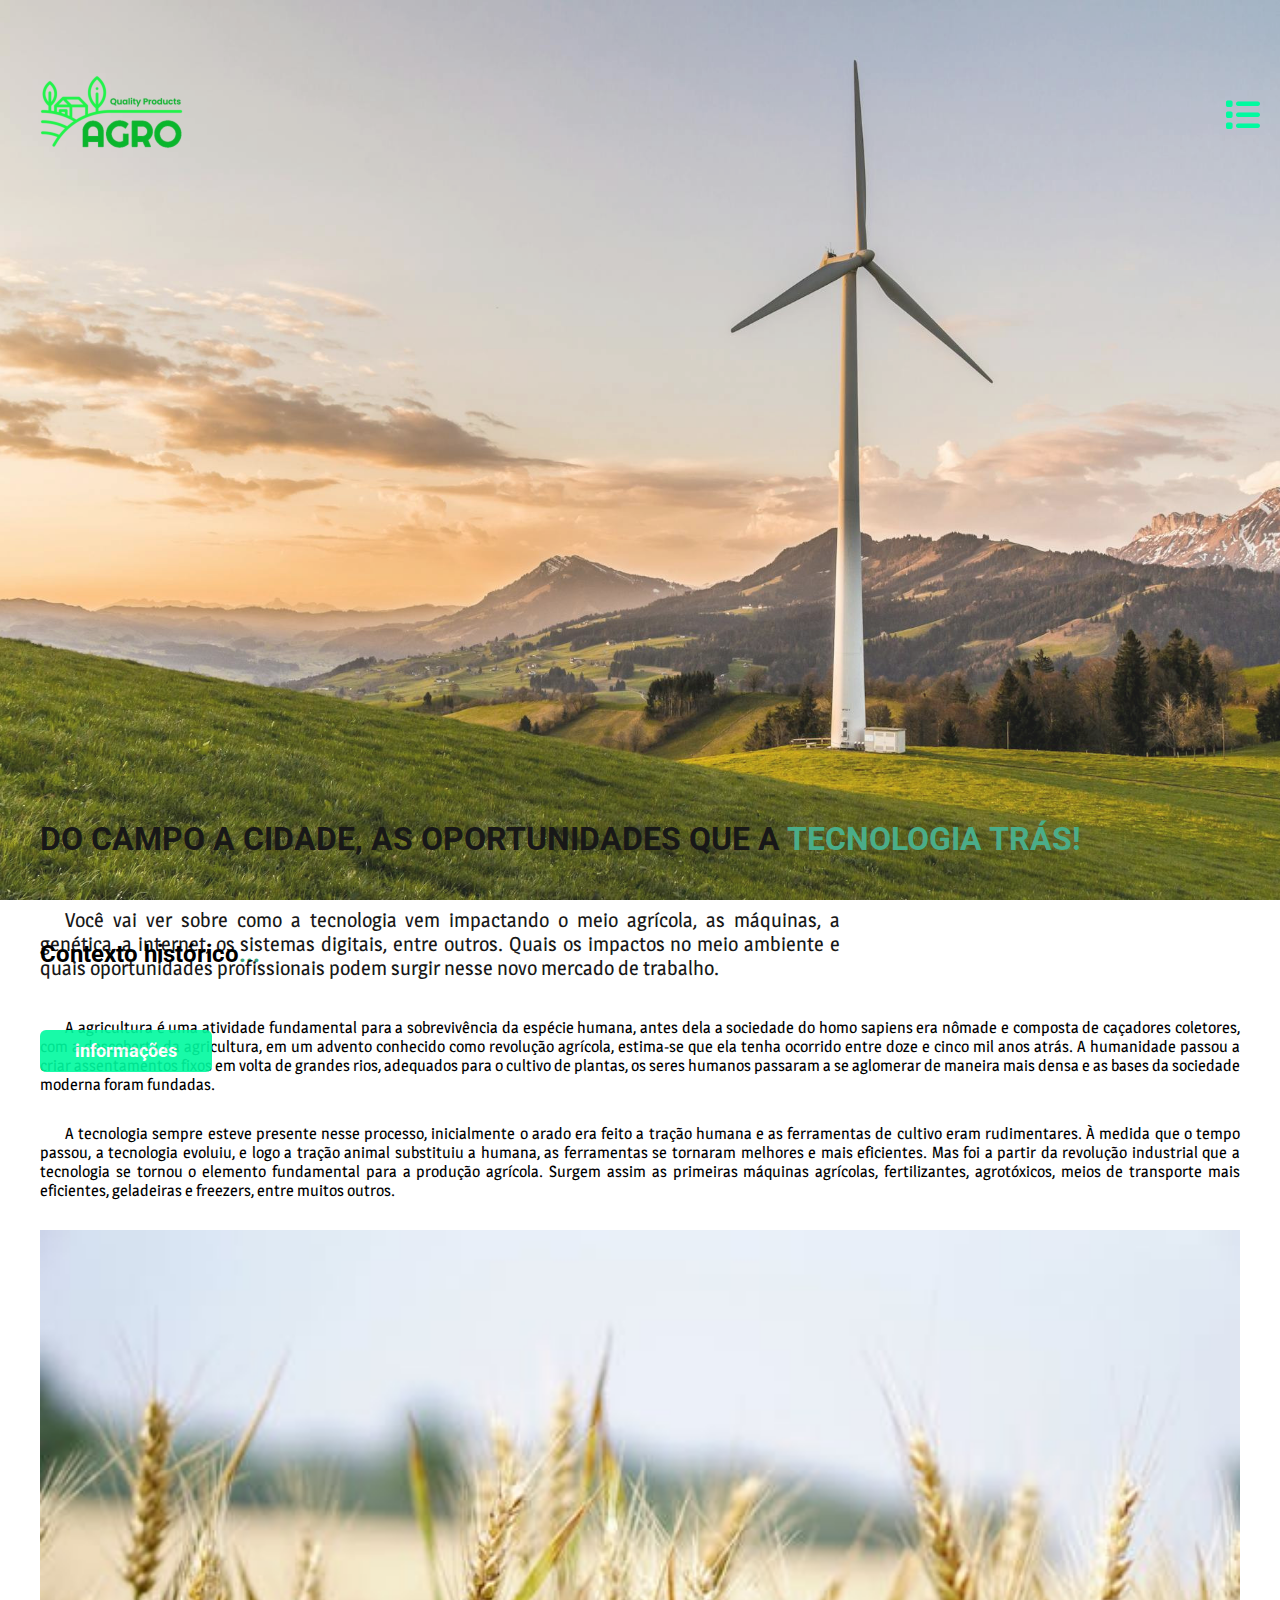
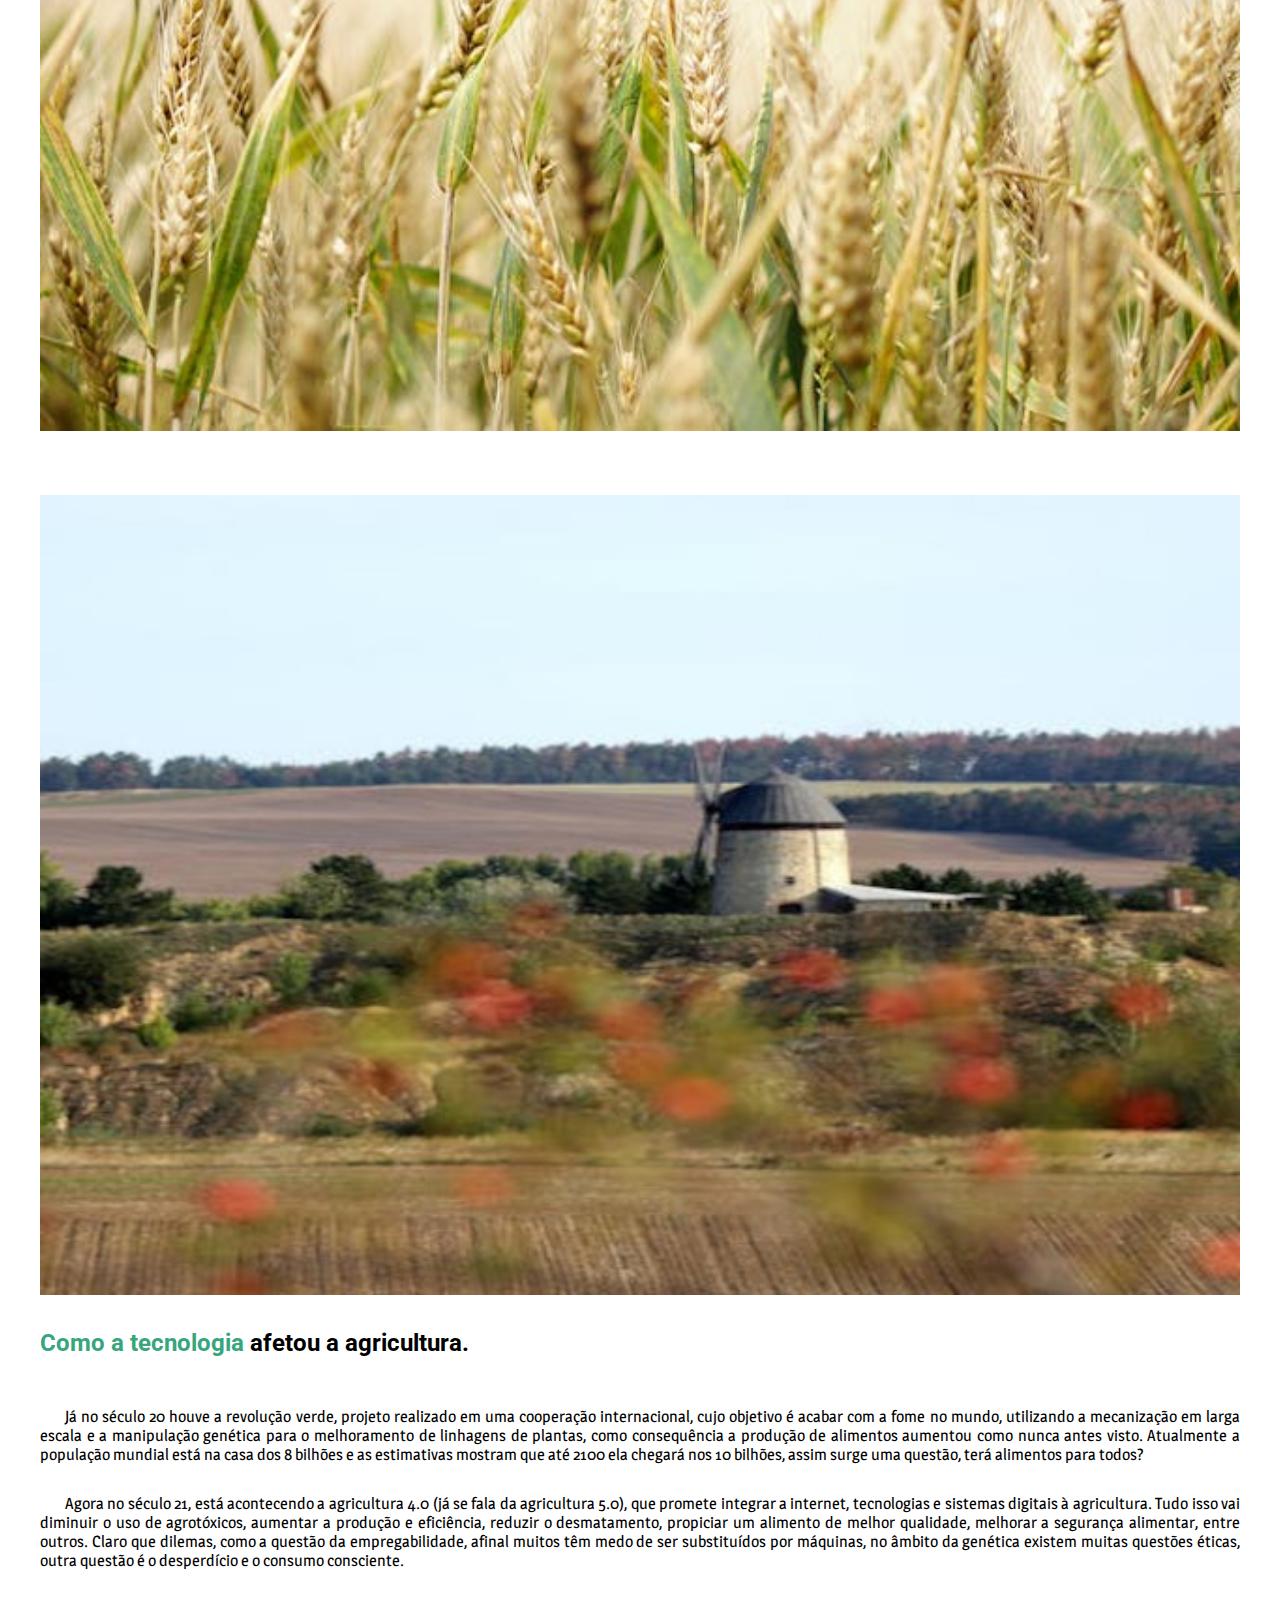
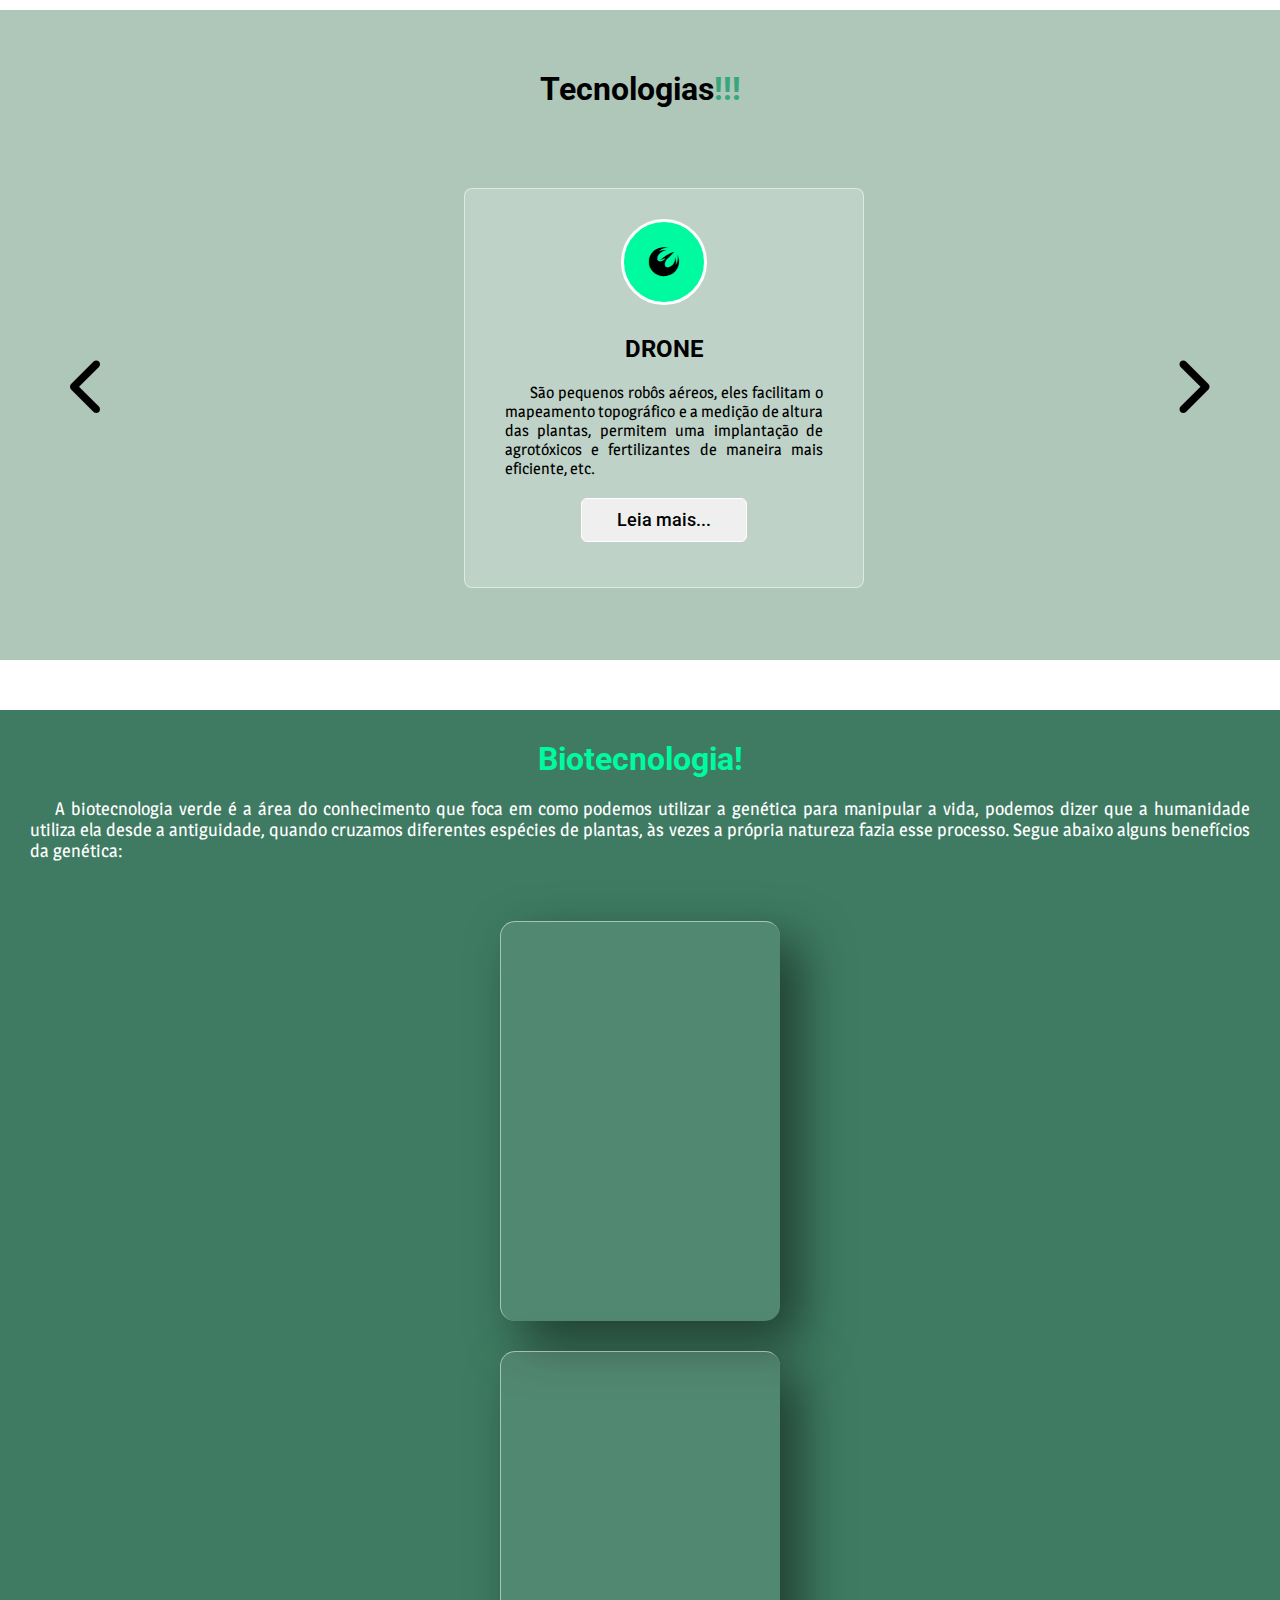
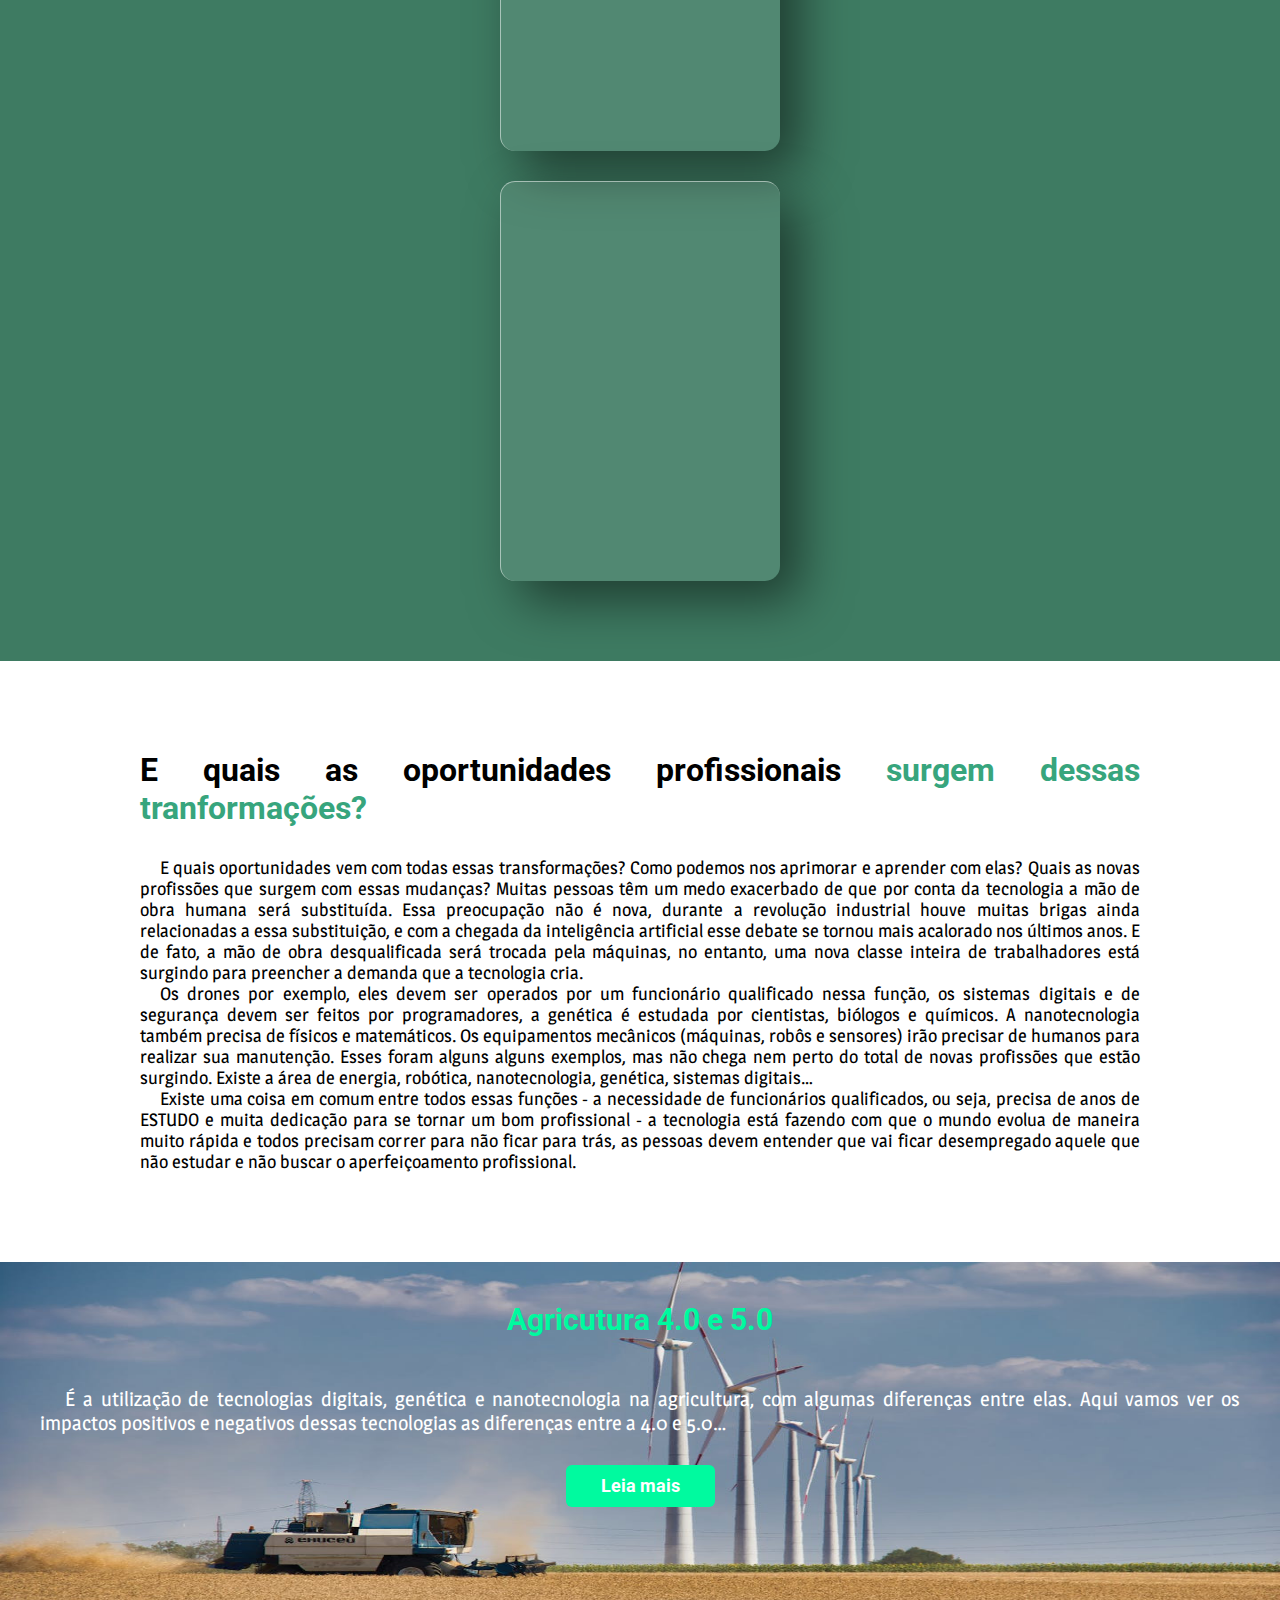
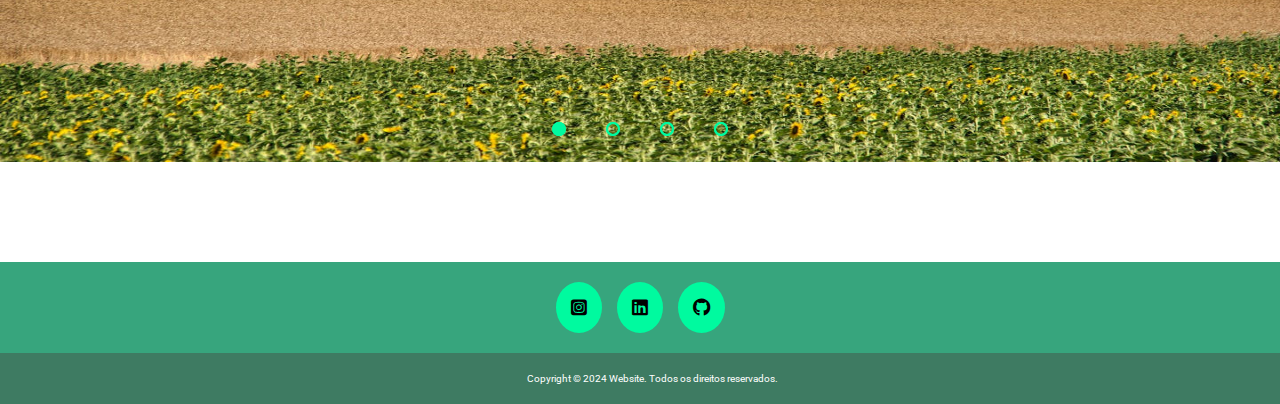
==== commit 91e5a8ce: "Add files via upload" ====
--- a/index.html
+++ b/index.html
@@ -8,14 +8,14 @@
     <link rel="stylesheet" href="style.css">
     <link rel="stylesheet" type="text/css" href="fontawesome-free-6.6.0-web/css/all.min.css">
     <link rel="stylesheet" href="responsive.css" media="screen">
+    <link rel="shortcut icon" href="favicon/Toma4025-Tea-Tea-plant-leaf.256.png" type="image/x-icon">
 </head>
 
 <body>
     <header id="header">
         <div class="interface">
             <div class="flex">
-                <img src="https://assets.mockflow.com/app/wireframepro/company/Cf74c9629d65d449796563b7330b09f73/projects/MinPffx6Sh/images/Mae0728075235f27da27235d2eaf86e381720389736205"
-                    alt="logo">
+                <img src="imagens/logo.jpg" alt="logo">
                 <nav class="menuDesktop">
                     <ul>
                         <li><a href="#">Inicío</a></li>
@@ -33,8 +33,8 @@
                             </div>
                         </li>
                     </ul>
-                </nav>
-                <button class="btnColorido"><a href="informações.html">Informações</a></button>
+                </nav> <!-- Menu desktop -->
+                <button class="btnColorido desktop1"><a href="informações.html">Informações</a></button>
 
                 <div class="btnAbrirMenu" id="btnMenu"> <i class="fa-solid fa-list"></i></div>
 
@@ -51,11 +51,10 @@
                             <li><a href="#oportunidadesProfissionais">Oportunidades</a></li>
                             <li><a href="#carrossel">Agricultura 4.0 e 5.0</a></li>
                             <li><a href="configurações.html">Configurações</a></li>
-                            <li><a href="#">Créditos</a></li>
-                            <li><a href="#">Informações</a></li>
+                            <li><a href="informações.html">Créditos</a></li>
                         </ul>
                     </nav>
-                </div>
+                </div> <!-- Menu mobile -->
 
                 <div class="overlayMenu" id="overlayMenu"></div>
 
@@ -128,11 +127,7 @@
                 <div class="container">
                     <h1>Tecnologias<span>!!!</span></h1>
 
-                    <div class="cardSlides">
-
-                        <input type="radio" name="radioCardBtn" id="CardRadio1">
-                        <input type="radio" name="radioCardBtn" id="CardRadio2">
-                        <input type="radio" name="radioCardBtn" id="CardRadio3">
+                    <div class="cardSlides" id="cardSlides">
 
                         <div class="cardSlide primeiro">
                             <div class="icone"><i class="fa-brands fa-phoenix-squadron"></i></div>
@@ -219,18 +214,9 @@
                             <div class="botaoCartao"><button><a href="#">Leia mais...</a></button></div>
                         </div>
 
-                        <div class="navegacaoAutoCard">
-                            <div class="cardAutoBtn1"></div>
-                            <div class="cardAutoBtn2"></div>
-                            <div class="cardAutoBtn3"></div>
-                        </div>
-
-                    </div>
-
-                    <div class="navegacaoManualCard">
-                        <label for="CardRadio1" class="manualBtnCard"></label>
-                        <label for="CardRadio2" class="manualBtnCard"></label>
-                        <label for="CardRadio3" class="manualBtnCard"></label>
+                        <button id="cardAnterior"><i class="fa-solid fa-chevron-left"></i></button>
+                        <button id="proximoCard"><i class="fa-solid fa-chevron-right"></i></button>
+
                     </div>
                 </div>
             </div>
@@ -411,11 +397,13 @@
                 </nav>
 
                 <div class="BotoesRodape">
-                    <button><a href="#"><i class="fa-brands fa-square-instagram"></i></a></button>
-                    <button><a href="#"><i class="fa-brands fa-linkedin"></i></a></button>
-                    <button><a href="#"><i class="fa-brands fa-github"></i></a></button>
-                </div>
-
+                    <button><a href="https://www.instagram.com/antoninhoramalho?igsh=cWo5cXh2bnc2MjNs"
+                            target="_blank"><i class="fa-brands fa-square-instagram"></i></a></button>
+                    <button><a href="http://www.linkedin.com/in/antonio-ramalho-095a642ab" target="_blank"><i
+                                class="fa-brands fa-linkedin"></i></a></button>
+                    <button><a href="https://github.com/antonio9038" target="_blank"><i
+                                class="fa-brands fa-github"></i></a></button>
+                </div>
             </div>
         </section> <!-- Final do rodape superior -->
 
@@ -427,6 +415,7 @@
                 </div>
             </div>
         </section> <!-- Final do rodape inferior -->
+
     </footer> <!-- Final do footer -->
 
     <script src="main.js"></script>
--- a/style.css
+++ b/style.css
@@ -127,25 +127,26 @@
     display: block;
     color: black;
     font-size: 18px;
+    font-weight: bold;
 }
 
 header.rolagem a {
     color: white;
 }
 
-header.rolagem a:hover {
+header.rolagem .btnColorido a {
+    color: white;
+}
+
+header nav.menuDesktop ul li a:hover {
+    color: var(--cor-04);
+    transform: scale(1.05);
+    cursor: pointer;
+    transition: .3s;
+}
+
+header.rolagem nav.menuDesktop ul li a:hover {
     color: var(--cor-01);
-}
-
-header.rolagem .btnColorido a {
-    color: white;
-}
-
-header nav.menuDesktop ul li a:hover {
-    color: var(--cor-03);
-    transform: scale(1.05);
-    cursor: pointer;
-    transition: .3s;
 }
 
 header i {
@@ -182,6 +183,7 @@
 .btnAbrirMenu {
     color: var(--cor-01);
     font-size: 35px;
+    display: none;
 }
 
 .overlayMenu {
@@ -301,13 +303,14 @@
 #tecnologias {
     width: 100%;
     background-color: var(--cor-05);
-    height: 600px;
+    height: 650px;
 }
 
 #tecnologias .container {
     margin: 0 auto;
-    width: 80%;
+    width: 40%;
     overflow: hidden;
+    padding: 20px;
 }
 
 #tecnologias .interface {
@@ -321,14 +324,34 @@
     margin-bottom: 40px;
 }
 
+#tecnologias .container #cardAnterior,
+#proximoCard {
+    font-size: 60px;
+    background: none;
+    border: none;
+    transition: .2s;
+    cursor: pointer;
+    position: absolute;
+}
+
+#tecnologias .container #cardAnterior:hover,
+#proximoCard:hover {
+    color: var(--cor-01);
+    transform: scale(1.10);
+}
+
+#tecnologias .container #cardAnterior {
+    left: 70px;
+}
+
+#tecnologias .container #proximoCard {
+    right: 70px;
+}
+
 #tecnologias .cardSlides {
     display: flex;
     align-items: center;
-    width: 290%;
-}
-
-#tecnologias input {
-    display: none;
+    width: 630%;
 }
 
 #tecnologias .cardSlide {
@@ -339,10 +362,7 @@
     border: 1px solid rgba(255, 255, 255, 0.5);
     position: relative;
     transition: 1s;
-    margin: 20px 55px;
-}
-
-#tecnologias .cardSlide .cardSlide .primeiro {
+    margin: 40px auto;
     margin-left: 40px;
 }
 
@@ -402,68 +422,6 @@
 #tecnologias .cardSlide button a {
     color: black;
     text-decoration: none;
-}
-
-.navegacaoManualCard {
-    position: absolute;
-    width: 71%;
-    display: flex;
-    justify-content: center;
-    margin-top: 10px;
-}
-
-.manualBtnCard {
-    border: 2px solid var(--cor-04);
-    padding: 5px;
-    border-radius: 10px;
-    cursor: pointer;
-    transition: .5s;
-}
-
-.manualBtnCard:not(:last-child) {
-    margin-right: 20px;
-}
-
-.manualBtnCard:hover {
-    background-color: var(--cor-04);
-}
-
-#CardRadio1:checked~.primeiro {
-    margin-left: 2%;
-}
-
-#CardRadio2:checked~.primeiro {
-    margin-left: -32%;
-}
-
-#CardRadio3:checked~.primeiro {
-    margin-left: -64%;
-}
-
-.navegacaoAutoCard {
-    position: absolute;
-    width: 71%;
-    display: flex;
-    justify-content: center;
-    margin-top: 473px;
-}
-
-.navegacaoAutoCard div {
-    border: 2px solid var(--cor-04);
-    padding: 5px;
-    border-radius: 10px;
-    cursor: pointer;
-    transition: .5s;
-}
-
-.navegacaoAutoCard div:not(:last-child) {
-    margin-right: 20px;
-}
-
-#CardRadio1:checked~.navegacaoAutoCard .cardAutoBtn1,
-#CardRadio2:checked~.navegacaoAutoCard .cardAutoBtn2,
-#CardRadio3:checked~.navegacaoAutoCard .cardAutoBtn3 {
-    background-color: var(--cor-04);
 }
 
 /* ESTILO DE BIOTECNOLOGIA */
--- a/responsive.css
+++ b/responsive.css
@@ -14,7 +14,11 @@
         display: none;
     }
 
-    header button {
+    .btnAbrirMenu {
+        display: block;
+    }
+
+    header button.desktop1 {
         display: none;
     }
 
@@ -120,4 +124,20 @@
         font-size: 10px;
         margin: 0 auto;
     }
+}
+
+/* PAGINA DE INFORMAÇÕES */
+
+@media screen and (max-width: 1290px) {
+
+    #creditos {
+        padding-top: 60%;
+    }
+
+    #creditos .container {
+        box-shadow: none;
+        border-radius: 0px;
+        text-align: justify;
+        margin-bottom: 0px;
+    }
 }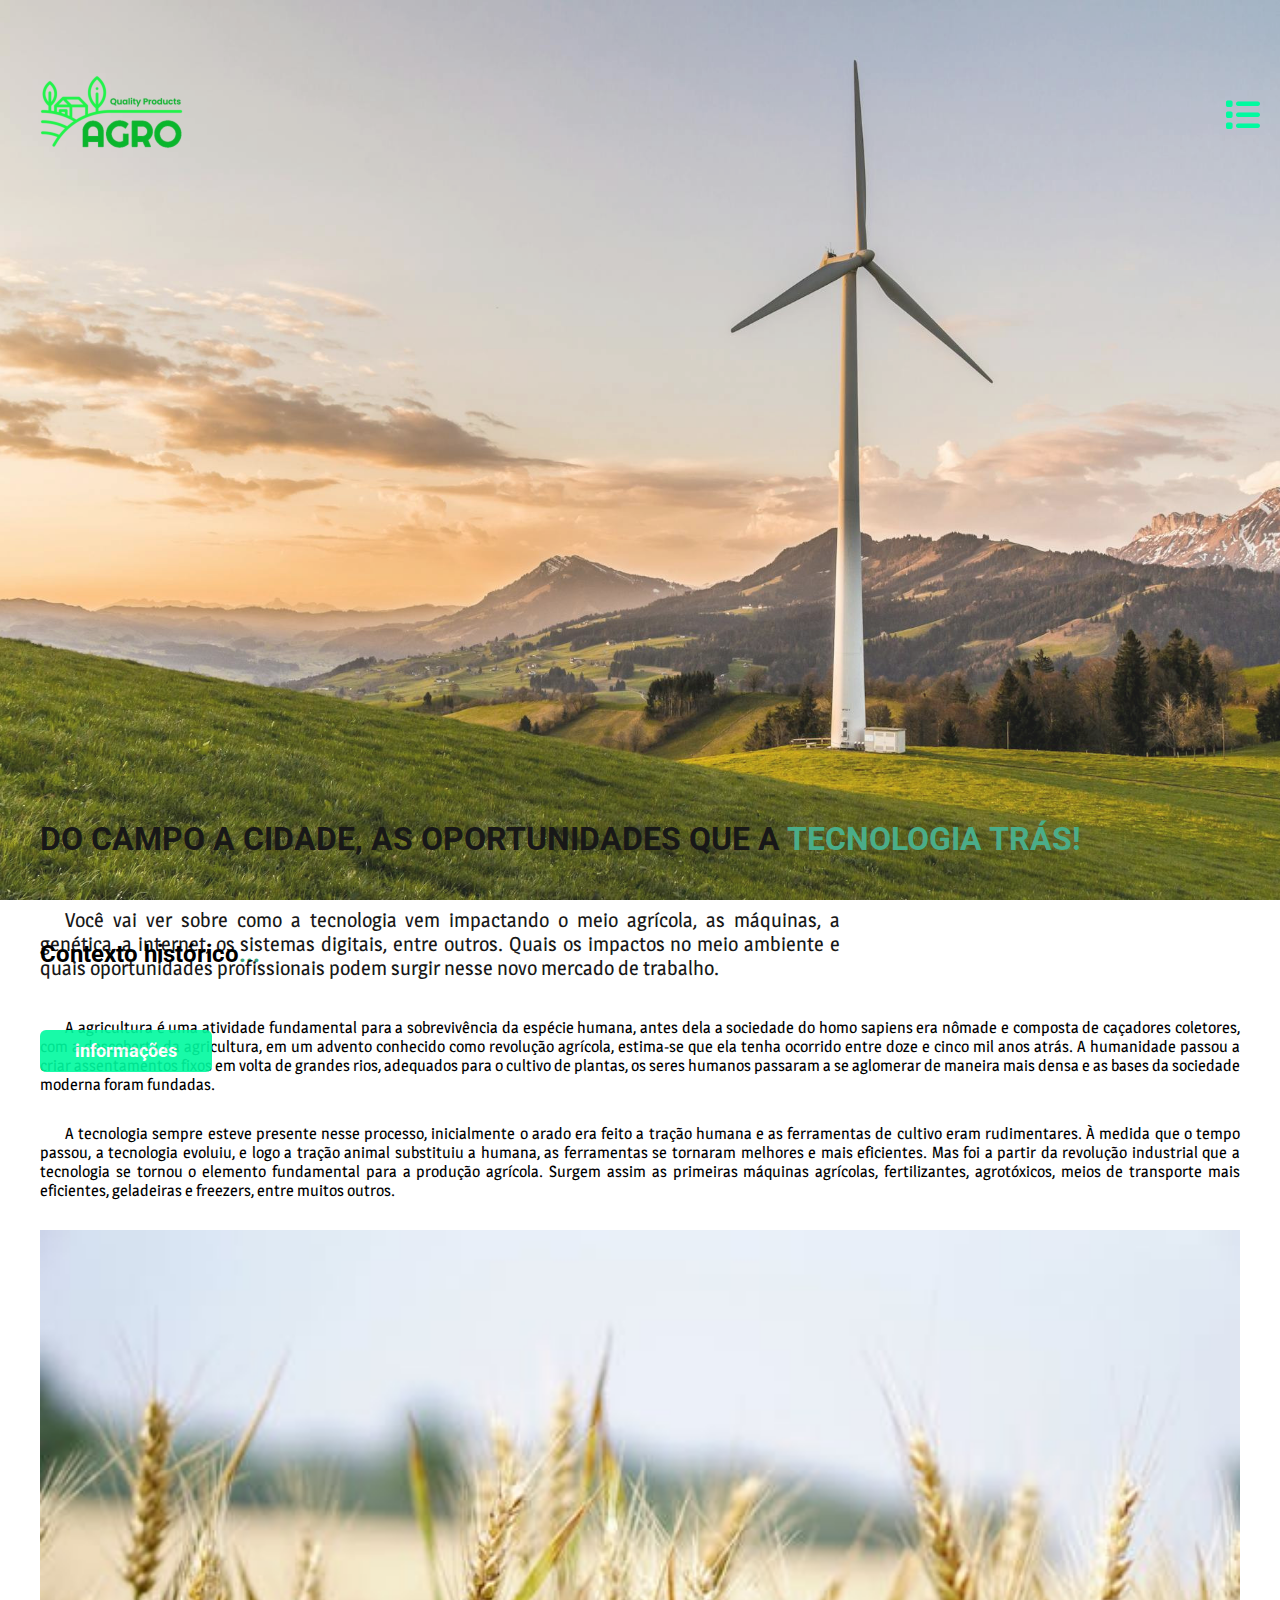
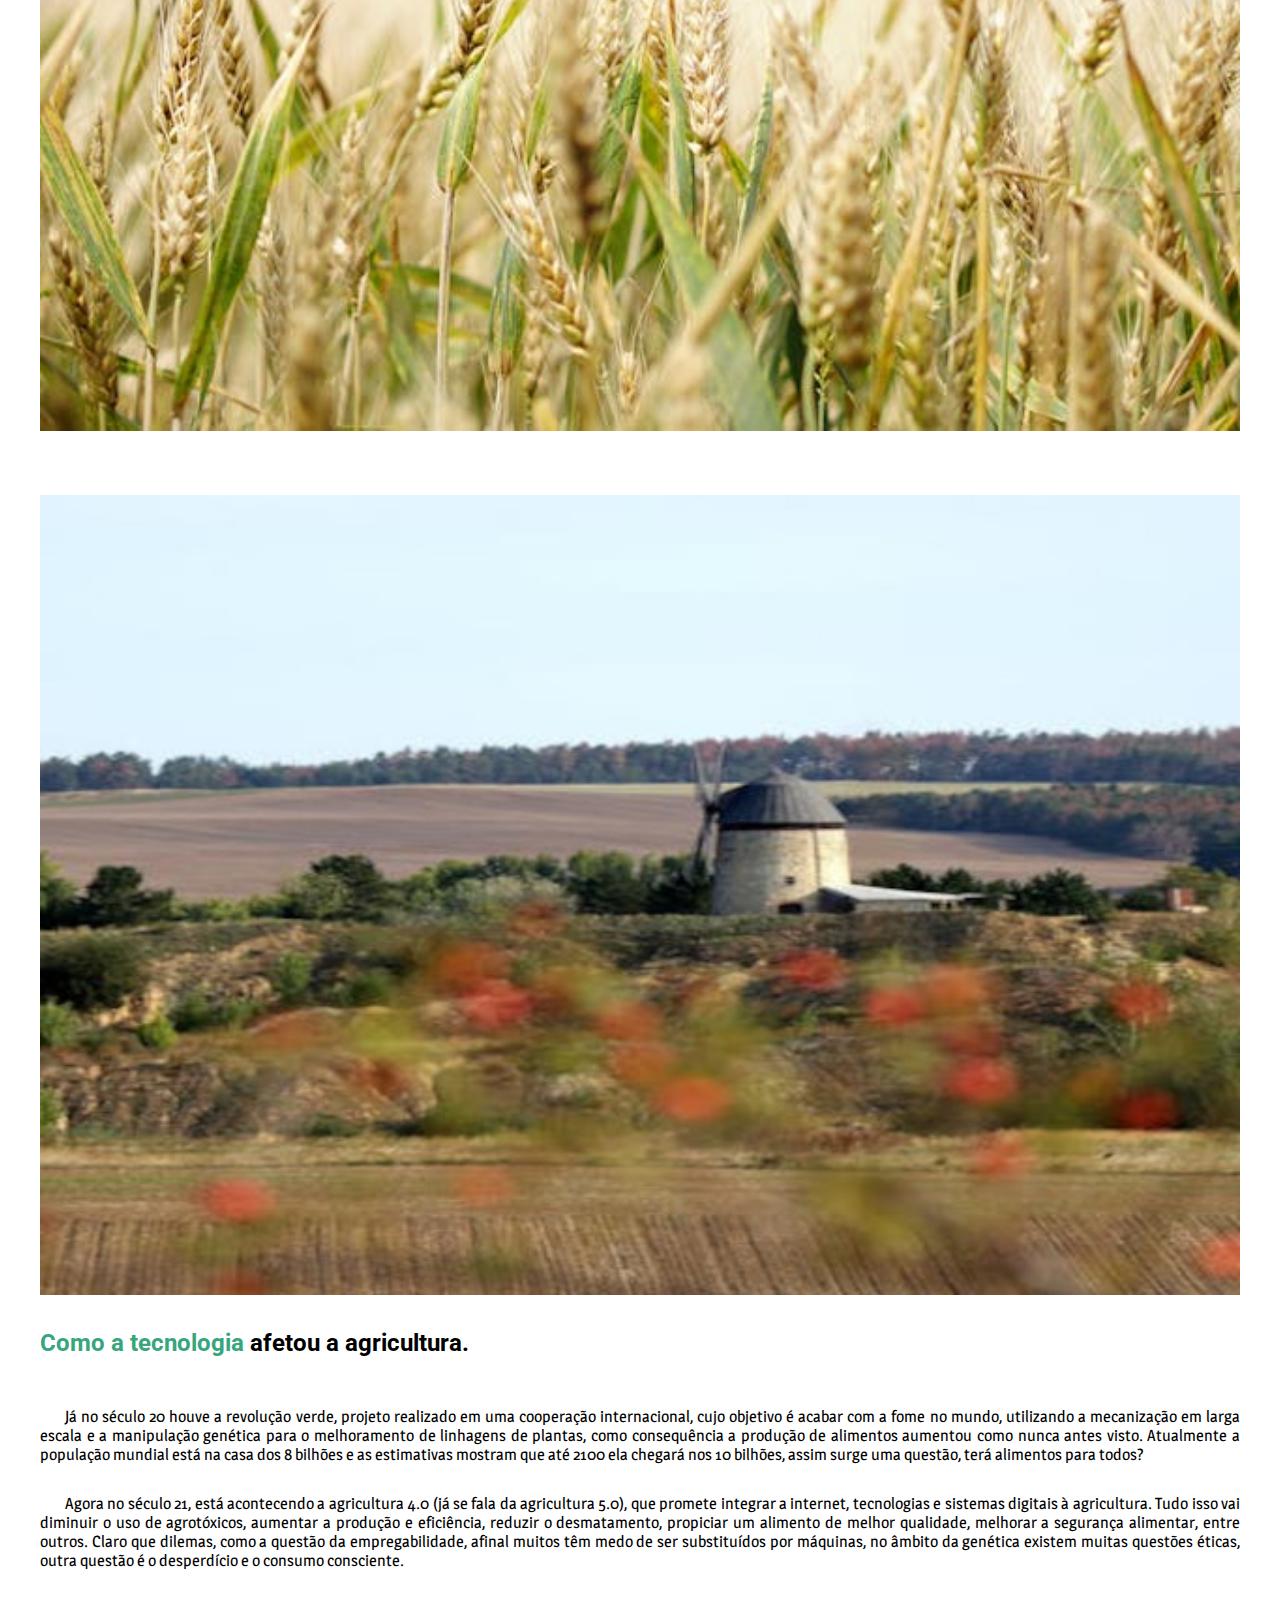
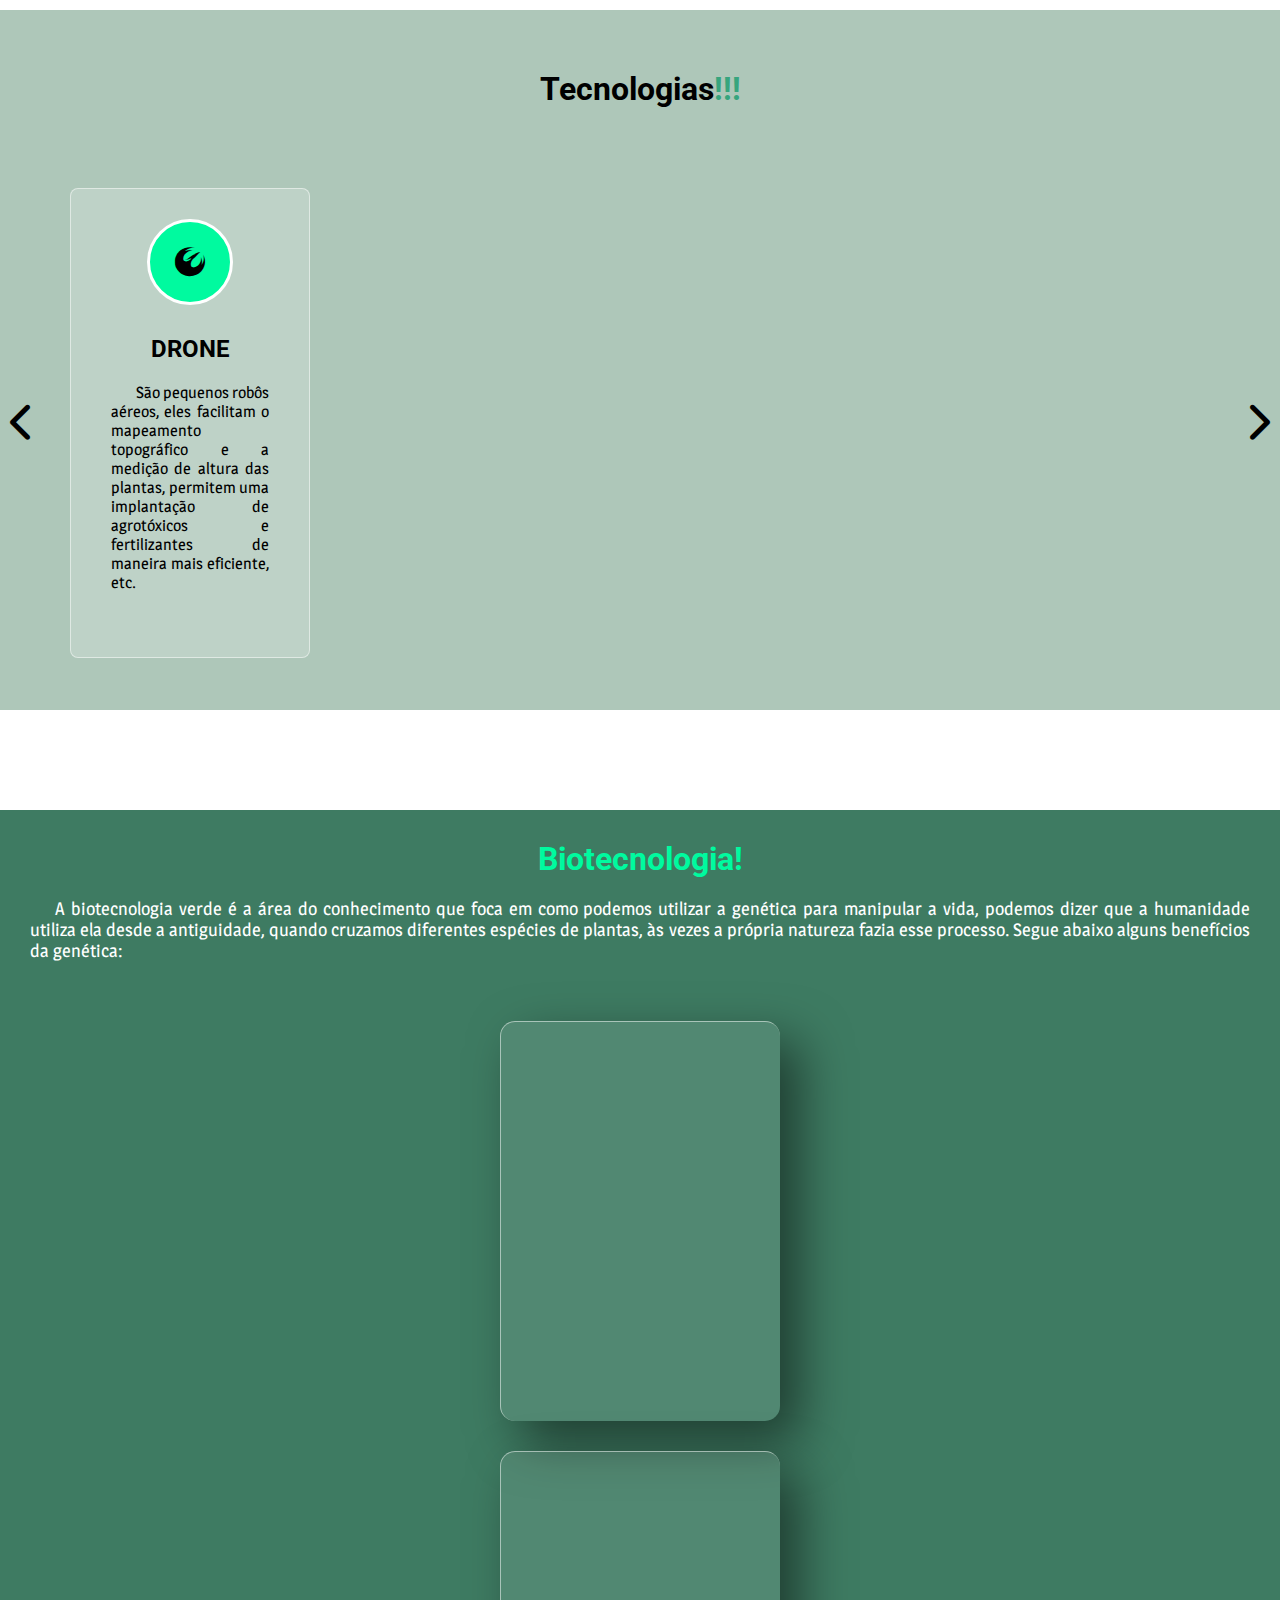
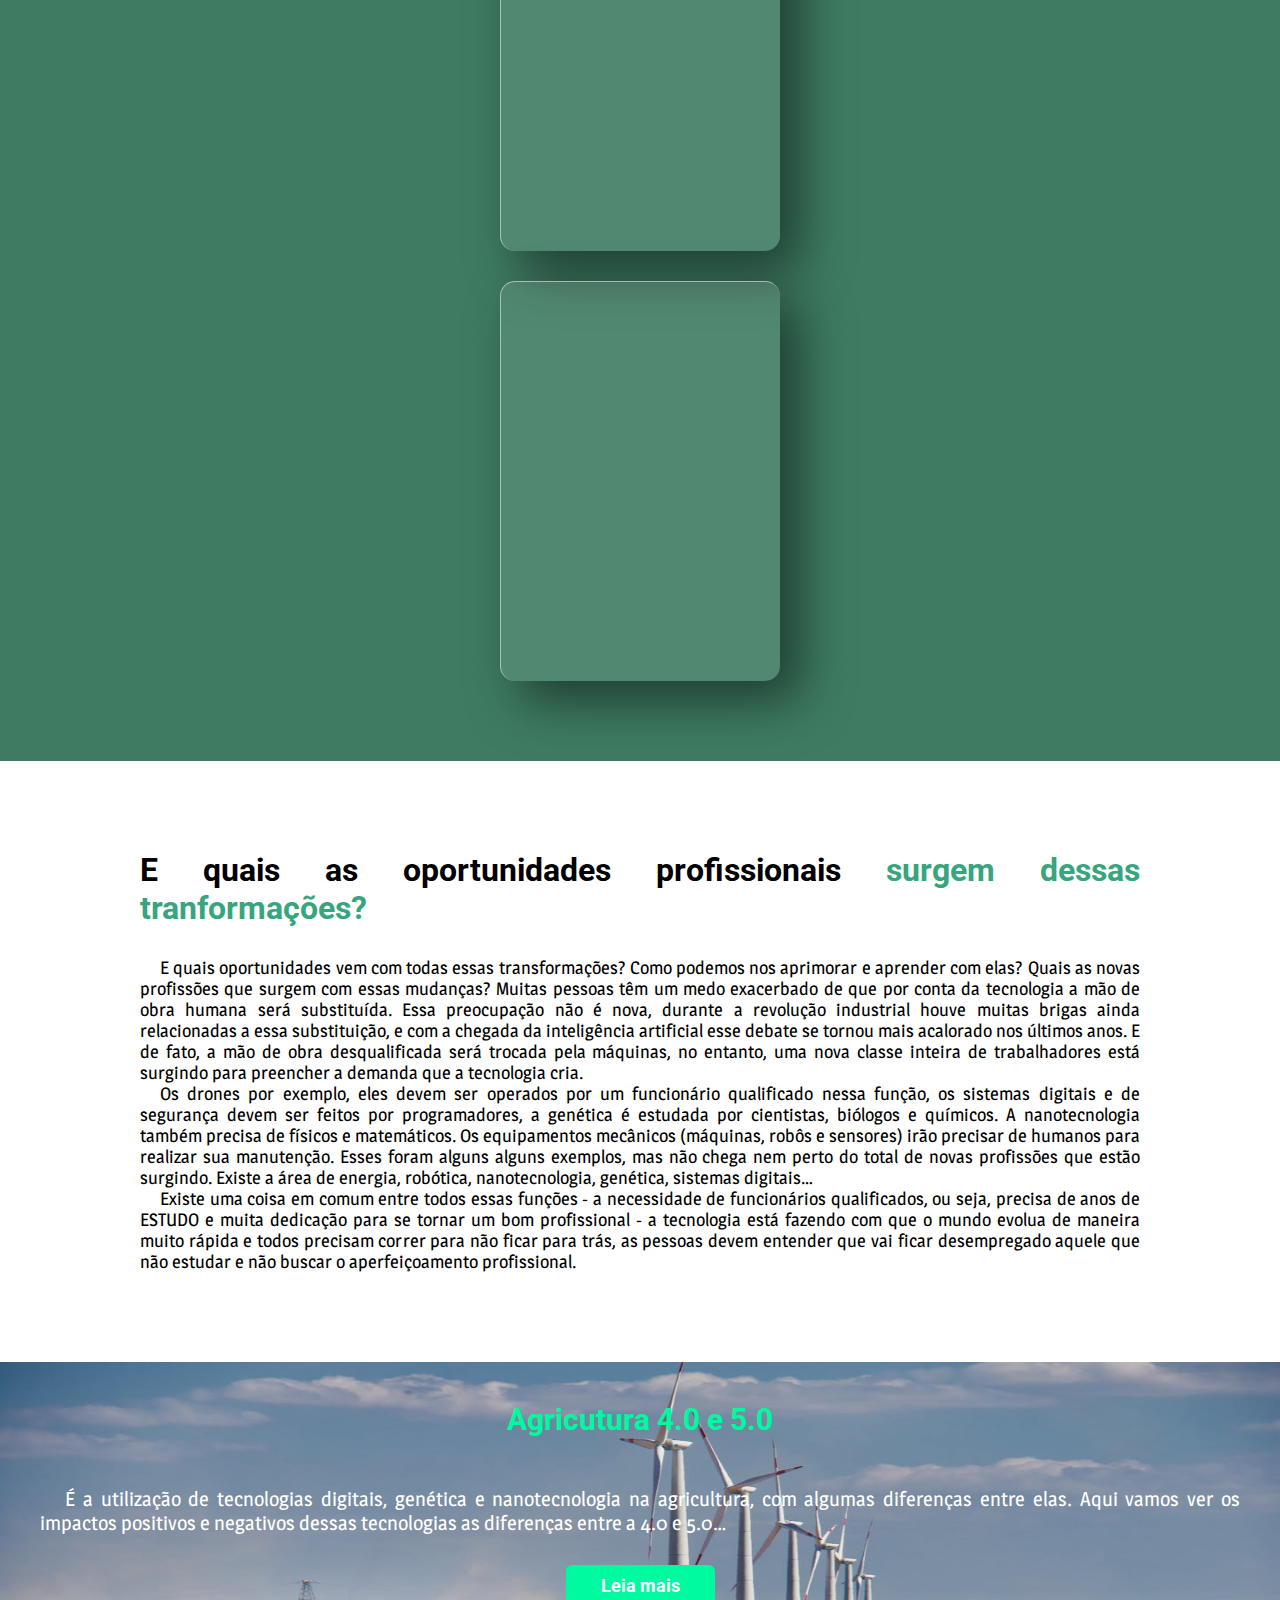
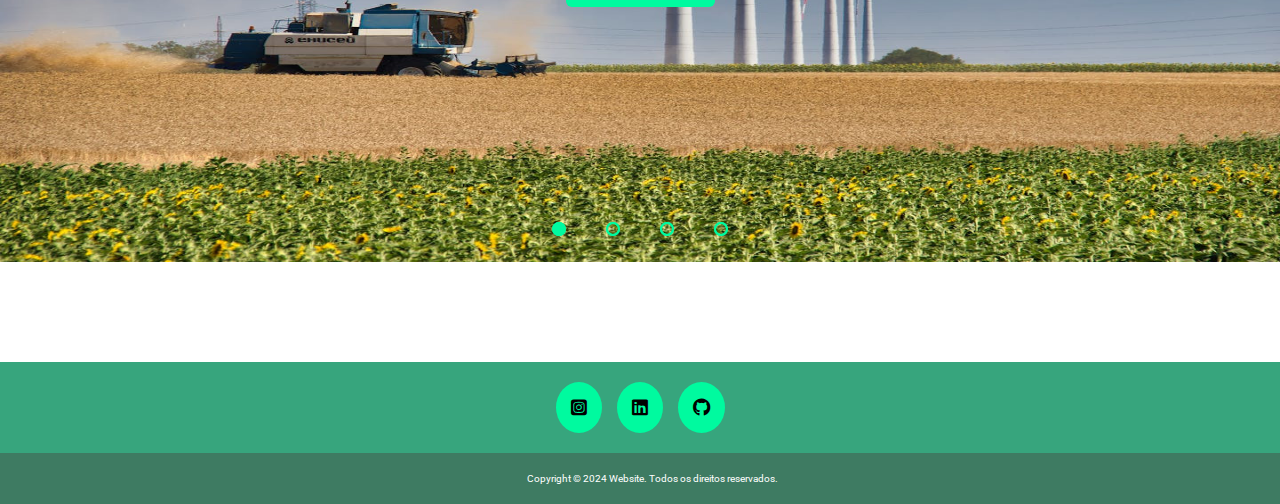
==== commit 984d04b8: "Add files via upload" ====
--- a/index.html
+++ b/index.html
@@ -129,7 +129,7 @@
 
                     <div class="cardSlides" id="cardSlides">
 
-                        <div class="cardSlide primeiro">
+                        <div class="cardSlide primeiro" id="primeiro">
                             <div class="icone"><i class="fa-brands fa-phoenix-squadron"></i></div>
                             <div class="txtCard">
                                 <h2>DRONE</h2>
@@ -141,7 +141,6 @@
                                     etc.
                                 </p>
                             </div>
-                            <div class="botaoCartao"><button><a href="#">Leia mais...</a></button></div>
                         </div>
 
                         <div class="cardSlide">
@@ -156,7 +155,6 @@
                                     realmente precisem, além disso ele melhora a capacidade de coleta de dados.
                                 </p>
                             </div>
-                            <div class="botaoCartao"><button><a href="#">Leia mais...</a></button></div>
                         </div>
 
                         <div class="cardSlide">
@@ -171,7 +169,6 @@
                                     custosos e tenham um retorno maior.
                                 </p>
                             </div>
-                            <div class="botaoCartao"><button><a href="#">Leia mais...</a></button></div>
                         </div>
 
                         <div class="cardSlide">
@@ -183,7 +180,6 @@
                                     além de softwares de gestão.
                                 </p>
                             </div>
-                            <div class="botaoCartao"><button><a href="#">Leia mais...</a></button></div>
                         </div>
 
                         <div class="cardSlide">
@@ -198,10 +194,9 @@
                                     fertilizantes, quais nutrientes tem em falta ou excesso, entre outros.
                                 </p>
                             </div>
-                            <div class="botaoCartao"><button><a href="#">Leia mais...</a></button></div>
-                        </div>
-
-                        <div class="cardSlide">
+                        </div>
+
+                        <div class="cardSlide" id="ultimo">
                             <div class="icone"><i class="fa-solid fa-satellite"></i></div>
                             <div class="txtCard">
                                 <h2>SATÉLITES</h2>
@@ -211,7 +206,6 @@
                                     muito importante na agricultura.
                                 </p>
                             </div>
-                            <div class="botaoCartao"><button><a href="#">Leia mais...</a></button></div>
                         </div>
 
                         <button id="cardAnterior"><i class="fa-solid fa-chevron-left"></i></button>
--- a/style.css
+++ b/style.css
@@ -304,6 +304,7 @@
     width: 100%;
     background-color: var(--cor-05);
     height: 650px;
+    margin-bottom: 100px;
 }
 
 #tecnologias .container {
@@ -392,36 +393,6 @@
 #tecnologias .cardSlide p {
     text-align: justify;
     margin: 20px 40px;
-}
-
-#tecnologias .cardSlide .botaoCartao {
-    display: flex;
-    align-items: center;
-    justify-content: center;
-}
-
-#tecnologias .cardSlide .botaoCartao button {
-    font-size: 18px;
-    padding: 10px 35px;
-    border-radius: 6px;
-    font-weight: 500;
-    border: 1px solid white;
-    cursor: pointer;
-}
-
-#tecnologias .cardSlide button:hover {
-    background: rgba(255, 255, 255, 0.1);
-    border: 1px solid white;
-    transform: scale(1.05);
-}
-
-#tecnologias .cardSlide button:hover a {
-    color: white;
-}
-
-#tecnologias .cardSlide button a {
-    color: black;
-    text-decoration: none;
 }
 
 /* ESTILO DE BIOTECNOLOGIA */
--- a/responsive.css
+++ b/responsive.css
@@ -44,6 +44,44 @@
 
     #contextoHistorico .txtHistorico {
         padding: 0px;
+    }
+
+    /* ESTILO DAS TECNOLOGIAS */
+
+    #tecnologias {
+        height: 700px;
+    }
+
+    #tecnologias .container {
+        width: 100%;
+        margin-left: 0px;
+    }
+
+    #tecnologias .cardSlide {
+        margin-left: 0px;
+        width: 240px;
+        height: 470px;
+    }
+
+    #tecnologias .cardSlide:hover {
+        transform: none;
+    }
+
+    #tecnologias .cardSlides {
+        width: 810%;
+    }
+
+    #tecnologias .container #cardAnterior,
+    #proximoCard {
+        font-size: 40px;
+    }
+
+    #tecnologias .container #cardAnterior {
+        left: 10px;
+    }
+
+    #tecnologias .container #proximoCard {
+        right: 10px;
     }
 
     /* ESTILO DE BIOTECNOLOGIA */
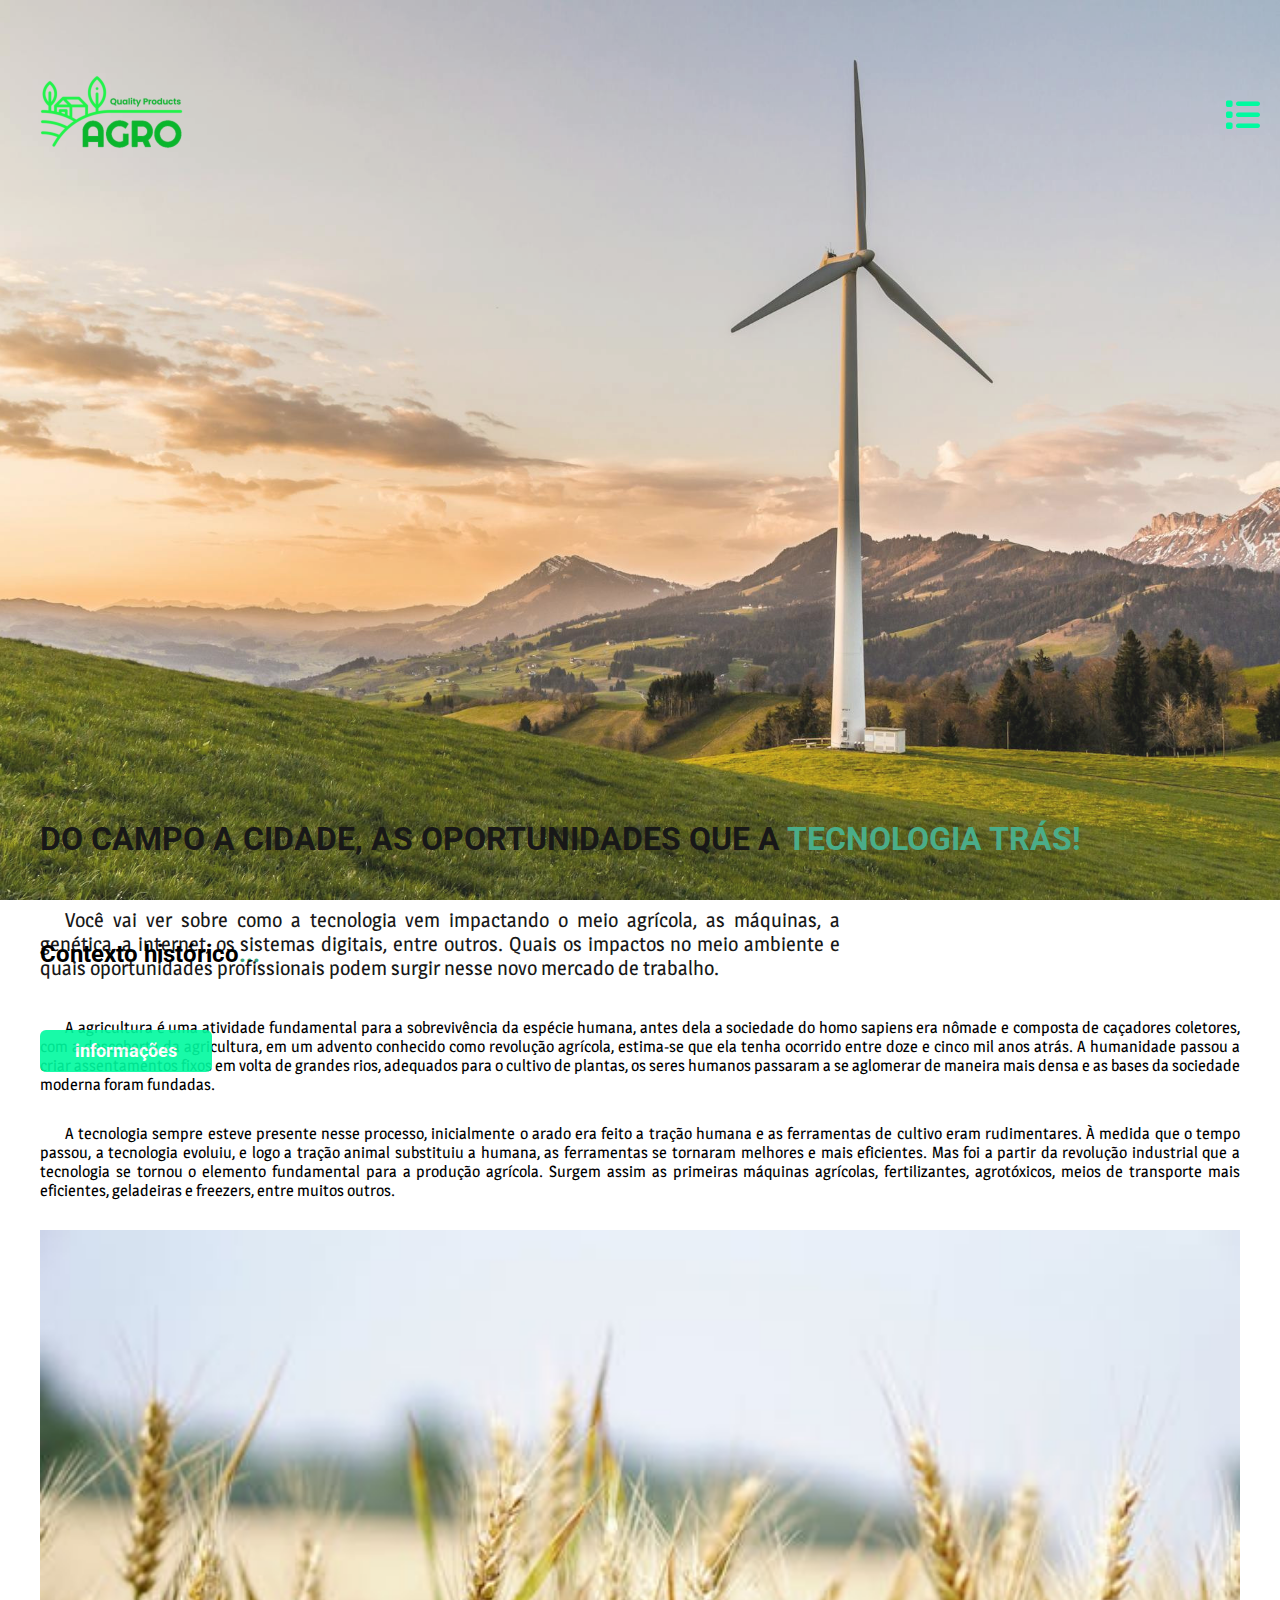
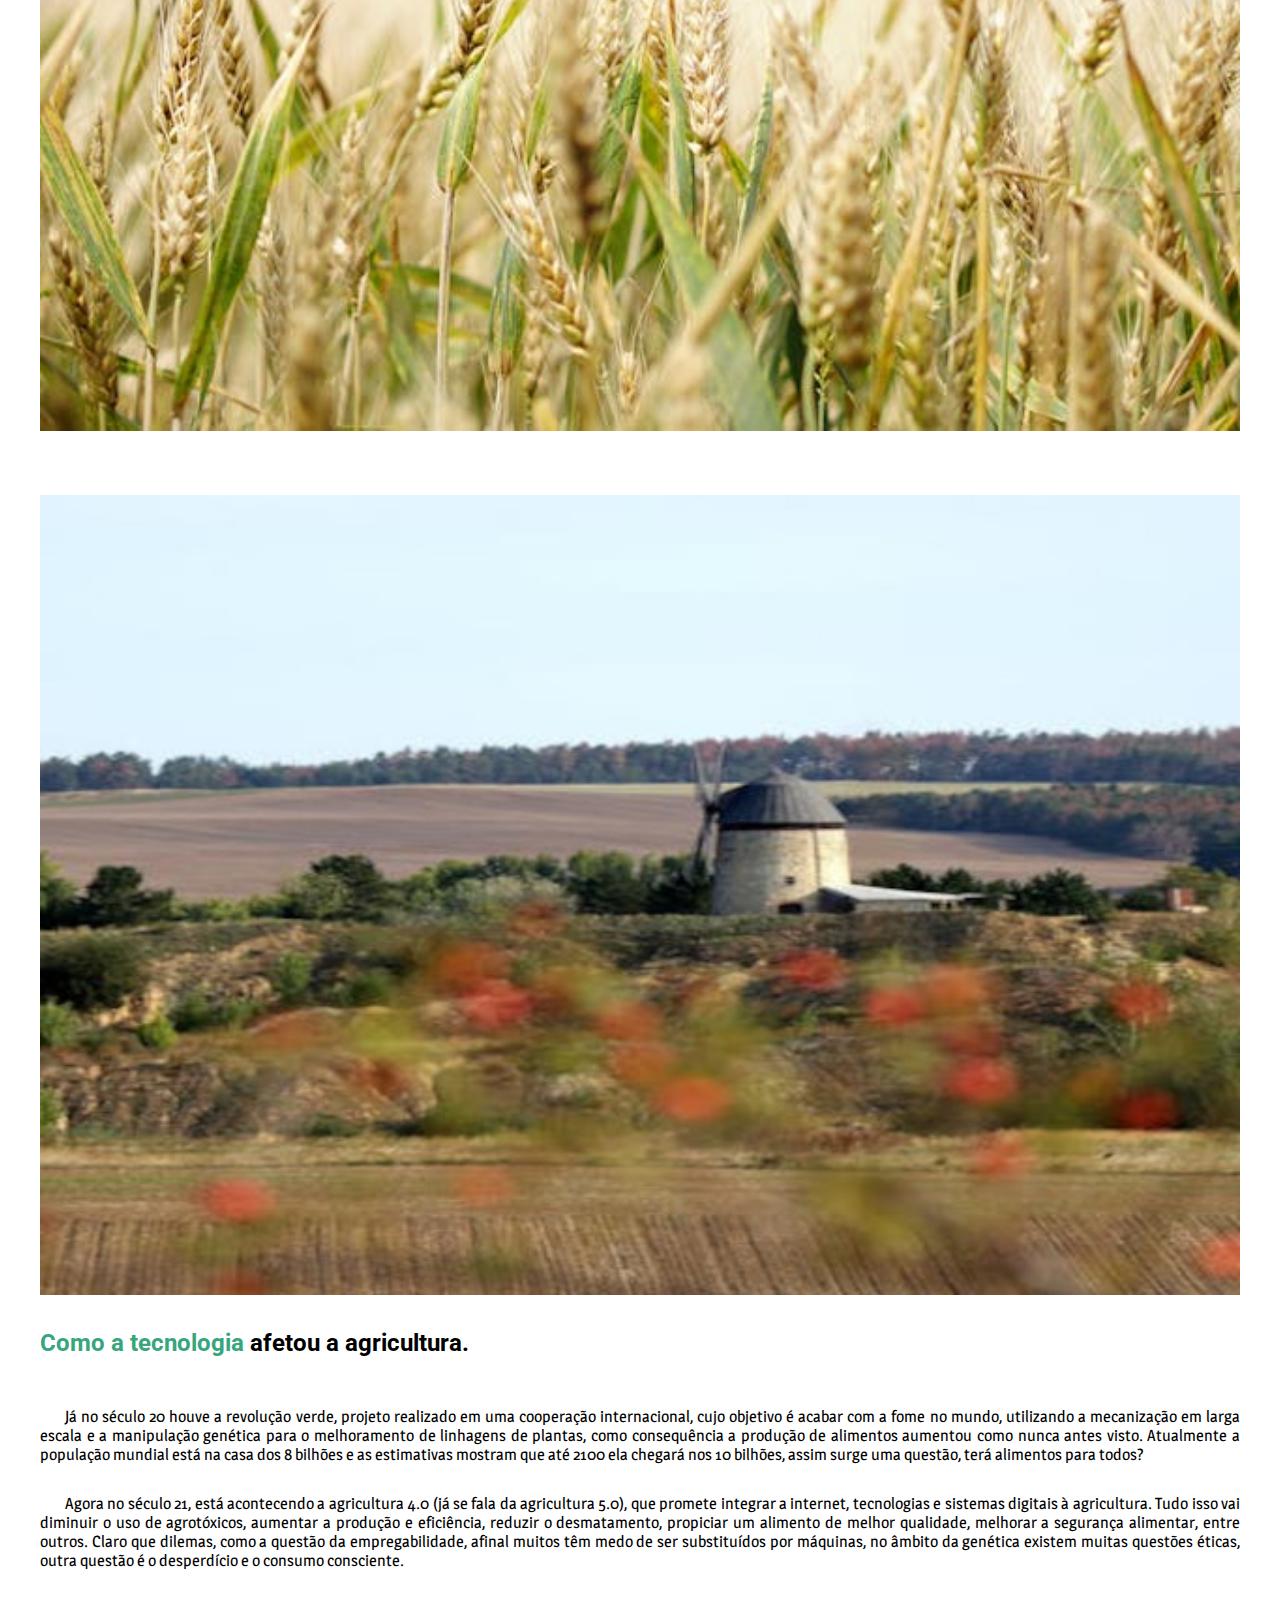
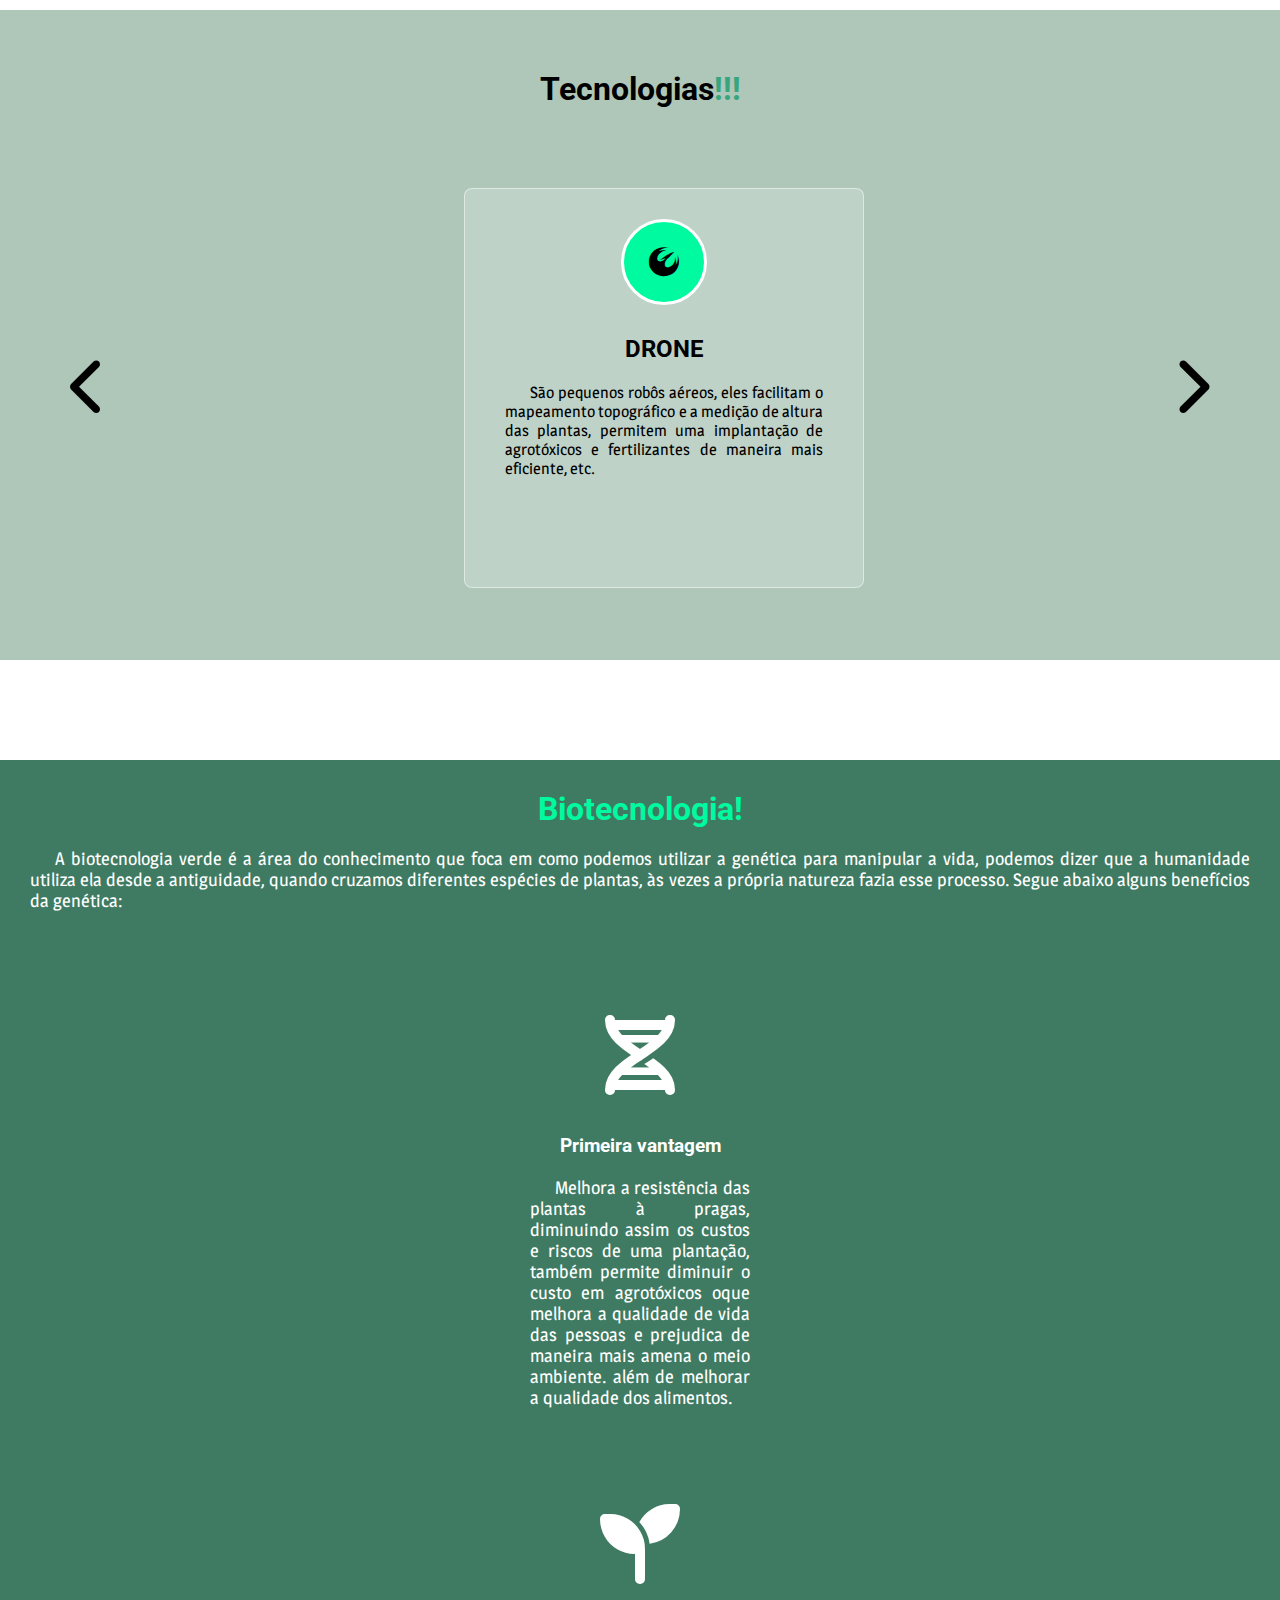
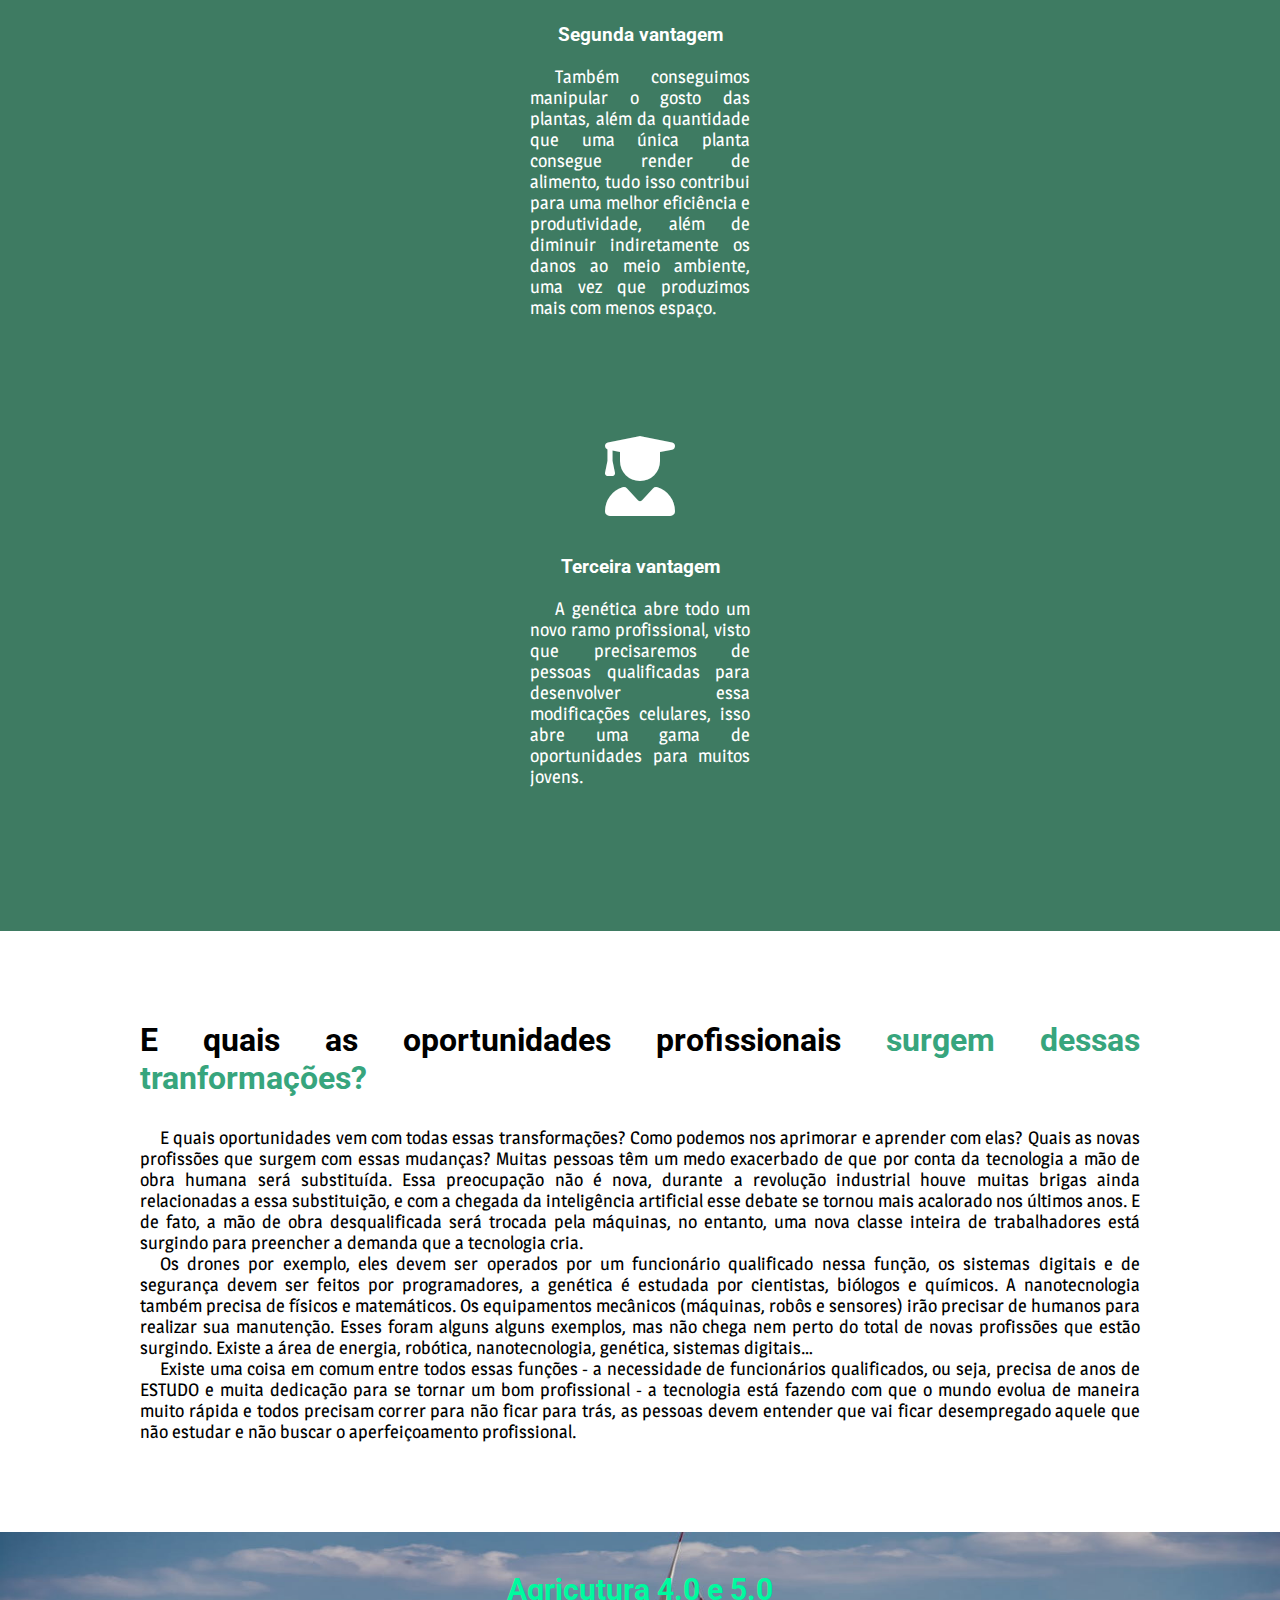
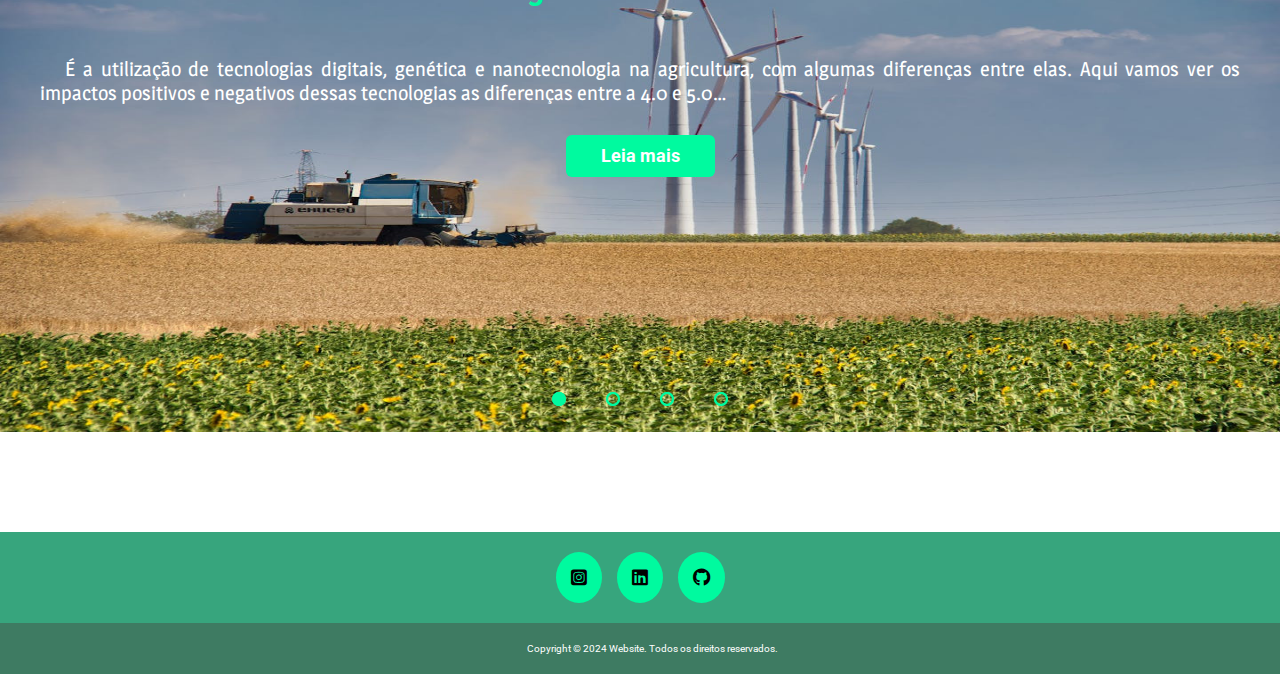
==== commit 797b6ff8: "Add files via upload" ====
--- a/index.html
+++ b/index.html
@@ -229,8 +229,8 @@
             <div class="cartoesBiotecnologia">
                 <div class="cartaoBiotecnologia">
                     <div class="conteudoCartaoBiotecnologia">
-                        <h2>01</h2>
-                        <h3>Primeiro cartão</h3>
+                        <i class="fa-solid fa-dna"></i>
+                        <h3>Primeira vantagem</h3>
                         <p>Melhora a resistência das plantas à pragas, diminuindo assim os custos e riscos de uma
                             plantação, também permite diminuir o custo em agrotóxicos oque melhora a qualidade de
                             vida das pessoas e prejudica de maneira mais amena o meio ambiente. além de melhorar a
@@ -240,8 +240,8 @@
 
                 <div class="cartaoBiotecnologia">
                     <div class="conteudoCartaoBiotecnologia">
-                        <h2>02</h2>
-                        <h3>Segundo cartão</h3>
+                        <i class="fa-solid fa-seedling"></i>
+                        <h3>Segunda vantagem</h3>
                         <p>Também conseguimos manipular o gosto das plantas, além da quantidade que uma única planta
                             consegue render de alimento, tudo isso contribui para uma melhor eficiência e
                             produtividade, além de diminuir indiretamente os danos ao meio ambiente, uma vez que
@@ -252,8 +252,8 @@
 
                 <div class="cartaoBiotecnologia">
                     <div class="conteudoCartaoBiotecnologia">
-                        <h2>03</h2>
-                        <h3>Terceiro cartão</h3>
+                        <i class="fa-solid fa-user-graduate"></i>
+                        <h3>Terceira vantagem</h3>
                         <p>A genética abre todo um novo ramo profissional, visto que precisaremos de pessoas
                             qualificadas para desenvolver essa modificações celulares, isso abre uma gama de
                             oportunidades para muitos jovens.
--- a/style.css
+++ b/style.css
@@ -199,7 +199,7 @@
 
 header .menuMobile {
     background-color: var(--cor-04);
-    height: 100vh;
+    height: 120vh;
     position: fixed;
     top: 0;
     right: 0;
@@ -430,67 +430,39 @@
 
 .cartoesBiotecnologia .cartaoBiotecnologia {
     position: relative;
-    width: 280px;
+    width: 400px;
     height: 400px;
-    margin: 30px auto;
-    box-shadow: 20px 20px 50px rgba(0, 0, 0, .5);
+    margin: 40px;
     border-radius: 15px;
-    background-color: rgba(255, 255, 255, 0.1);
+    background-color: transparent;
     overflow: hidden;
     display: flex;
     justify-content: center;
     align-items: center;
-    border-top: 1px solid rgba(255, 255, 255, 0.5);
-    border-left: 1px solid rgba(255, 255, 255, 0.5);
+    position: relative;
+    transition: .5s;
+    margin-left: 30px;
+}
+
+.cartoesBiotecnologia .cartaoBiotecnologia:hover {
+    transform: scale(1.05);
+    box-shadow: 0 0 8px rgba(78, 78, 78, 0.552);
+}
+
+.cartoesBiotecnologia .cartaoBiotecnologia .conteudoCartaoBiotecnologia  i{
+    font-size: 80px;
+    margin-bottom: 40px;
 }
 
 .cartoesBiotecnologia .cartaoBiotecnologia .conteudoCartaoBiotecnologia {
-    padding: 20px;
+    color: white;
     text-align: center;
-    transform: translateY(100px);
-    opacity: 0;
-    transition: 0.5s;
-    cursor: pointer;
+    margin: 0px 40px;
+}
+
+.cartoesBiotecnologia .cartaoBiotecnologia .conteudoCartaoBiotecnologia p{
     text-align: justify;
-}
-
-.cartoesBiotecnologia .cartaoBiotecnologia:hover .conteudoCartaoBiotecnologia {
-    transform: translate(0px);
-    opacity: 1;
-}
-
-.cartoesBiotecnologia .cartaoBiotecnologia .conteudoCartaoBiotecnologia h2 {
-    position: absolute;
-    top: -20px;
-    height: 30px;
-    font-size: 8em;
-    color: rgba(255, 255, 255, 0.05);
-    pointer-events: none;
-}
-
-.cartoesBiotecnologia .cartaoBiotecnologia .conteudoCartaoBiotecnologia h3 {
-    font-size: 1.8em;
-    color: white;
-    z-index: 1;
-}
-
-.cartoesBiotecnologia .cartaoBiotecnologia .conteudoCartaoBiotecnologia p {
-    font-size: 1em;
-    color: white;
-    font-weight: 300;
-}
-
-.cartoesBiotecnologia .cartaoBiotecnologia .conteudoCartaoBiotecnologia a {
-    position: relative;
-    display: inline-block;
-    padding: 12px 20px;
-    margin-top: 20px;
-    background-color: white;
-    color: black;
-    font-weight: 500;
-    text-decoration: none;
-    border-radius: 20px;
-    box-shadow: 0px 5px 15px rgba(0, 0, 0, 0.2);
+    font-size: 18px;
 }
 
 /* ESTILO DO TEXTO OPORTUNIDADES */
--- a/responsive.css
+++ b/responsive.css
@@ -46,44 +46,6 @@
         padding: 0px;
     }
 
-    /* ESTILO DAS TECNOLOGIAS */
-
-    #tecnologias {
-        height: 700px;
-    }
-
-    #tecnologias .container {
-        width: 100%;
-        margin-left: 0px;
-    }
-
-    #tecnologias .cardSlide {
-        margin-left: 0px;
-        width: 240px;
-        height: 470px;
-    }
-
-    #tecnologias .cardSlide:hover {
-        transform: none;
-    }
-
-    #tecnologias .cardSlides {
-        width: 810%;
-    }
-
-    #tecnologias .container #cardAnterior,
-    #proximoCard {
-        font-size: 40px;
-    }
-
-    #tecnologias .container #cardAnterior {
-        left: 10px;
-    }
-
-    #tecnologias .container #proximoCard {
-        right: 10px;
-    }
-
     /* ESTILO DE BIOTECNOLOGIA */
 
     #biotecnologia .txtBiotecnologia {
@@ -92,6 +54,12 @@
 
     #biotecnologia .txtBiotecnologia p {
         text-align: justify;
+    }
+
+    #biotecnologia .cartoesBiotecnologia .cartaoBiotecnologia {
+        width: 300px;
+        height: 460px;
+        margin: 40px auto;
     }
 
     #biotecnologia .cartoesBiotecnologia {
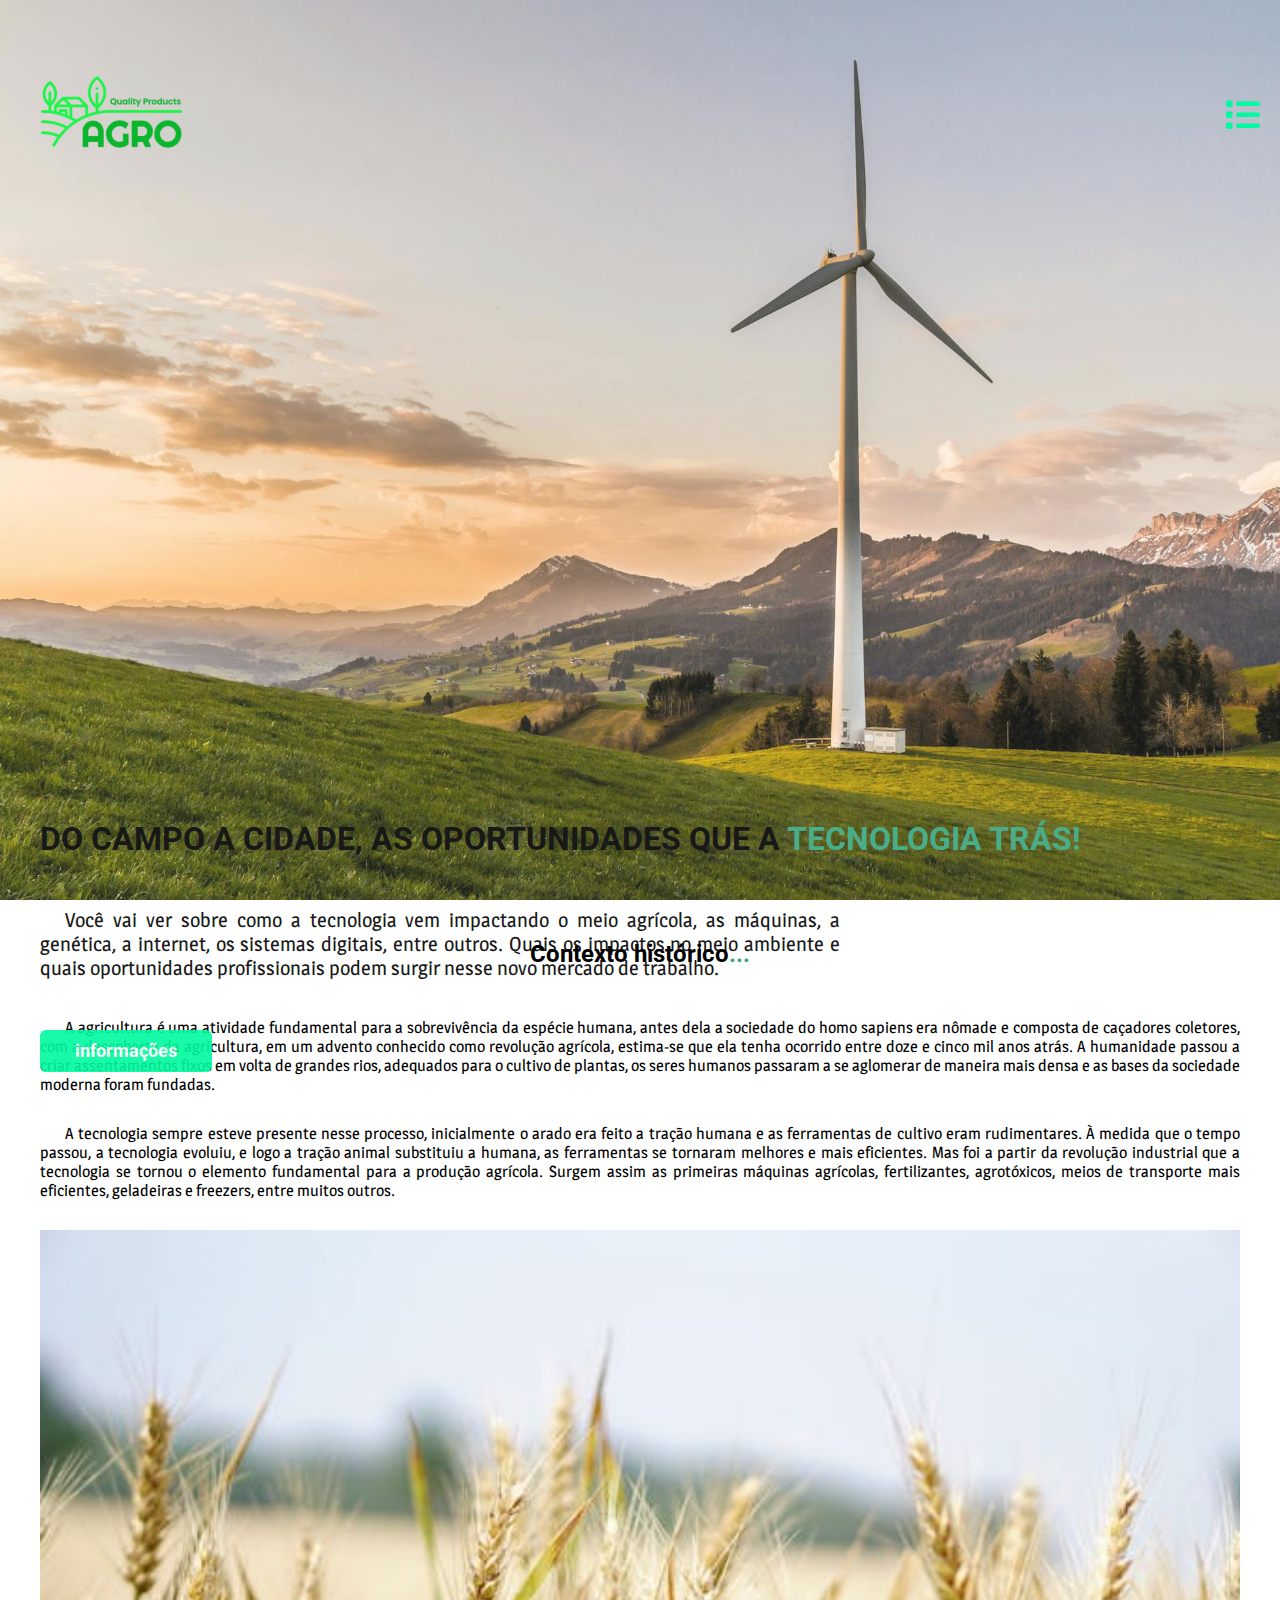
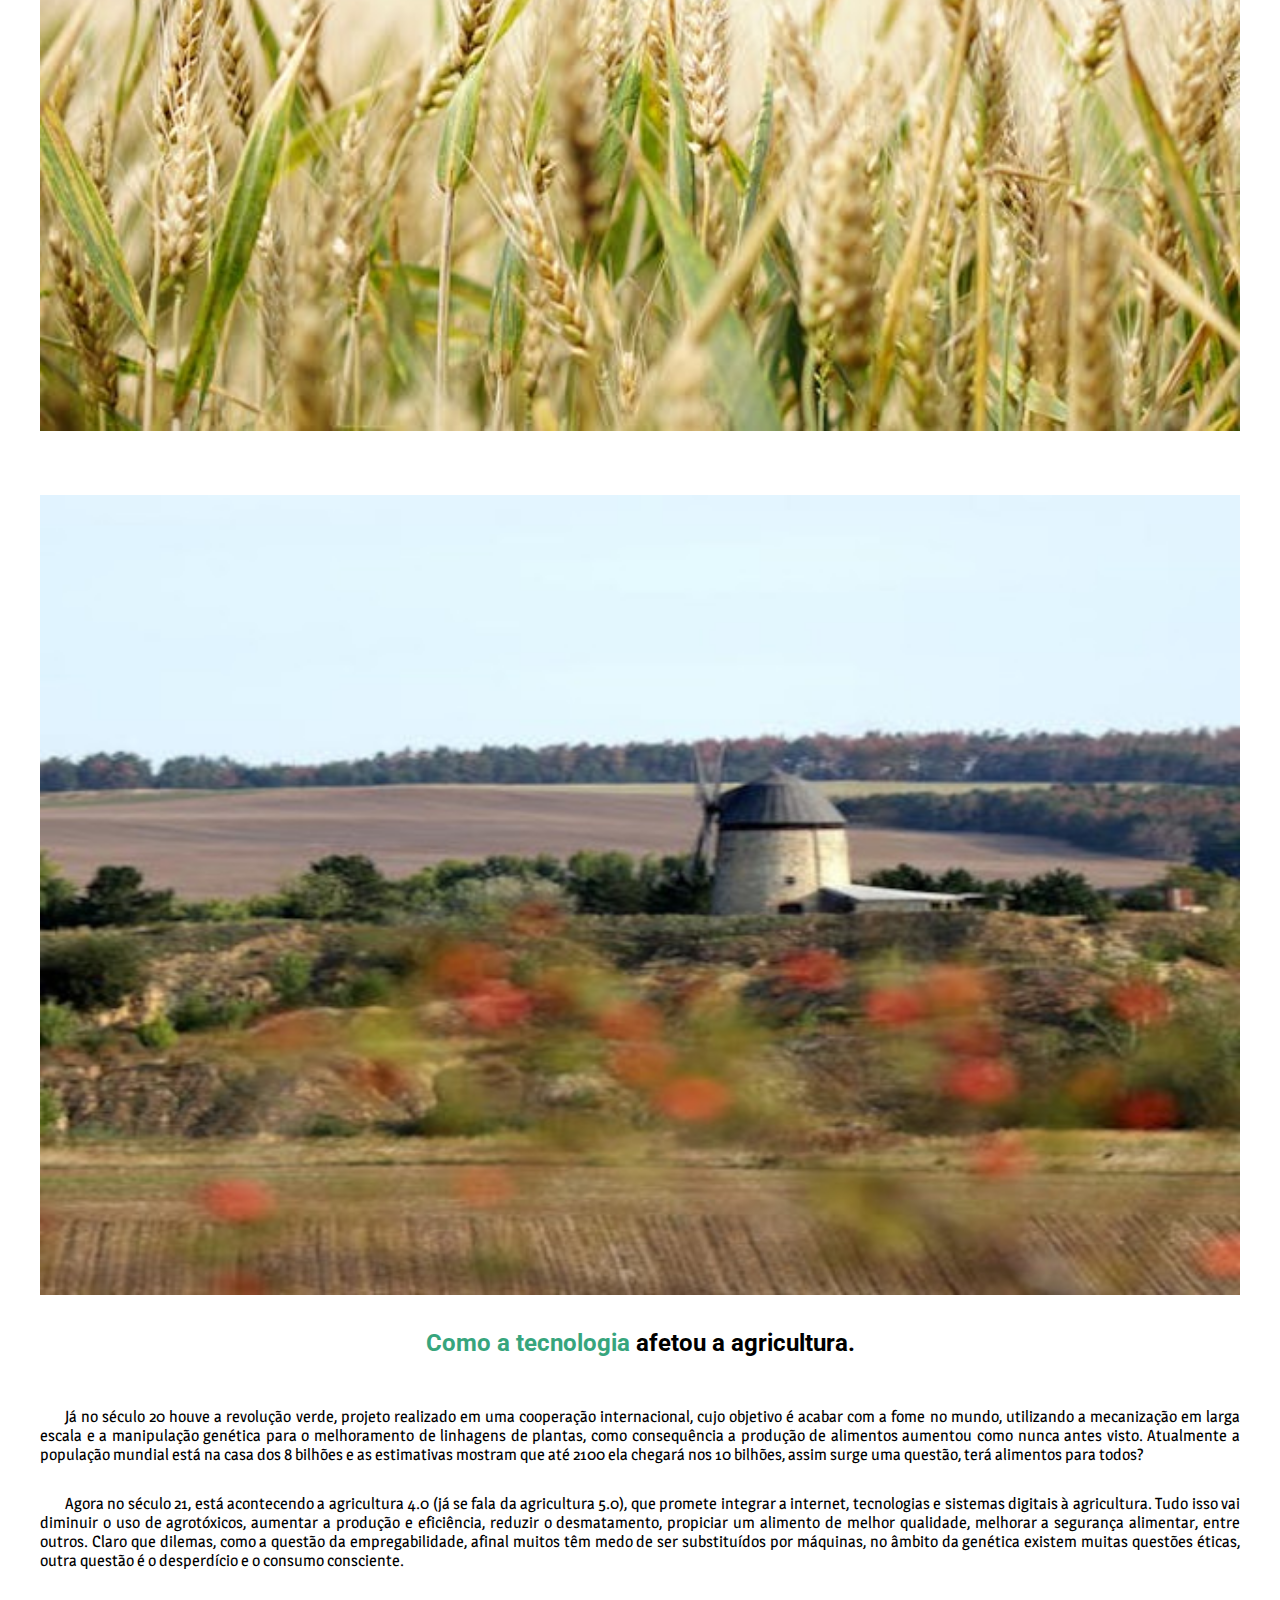
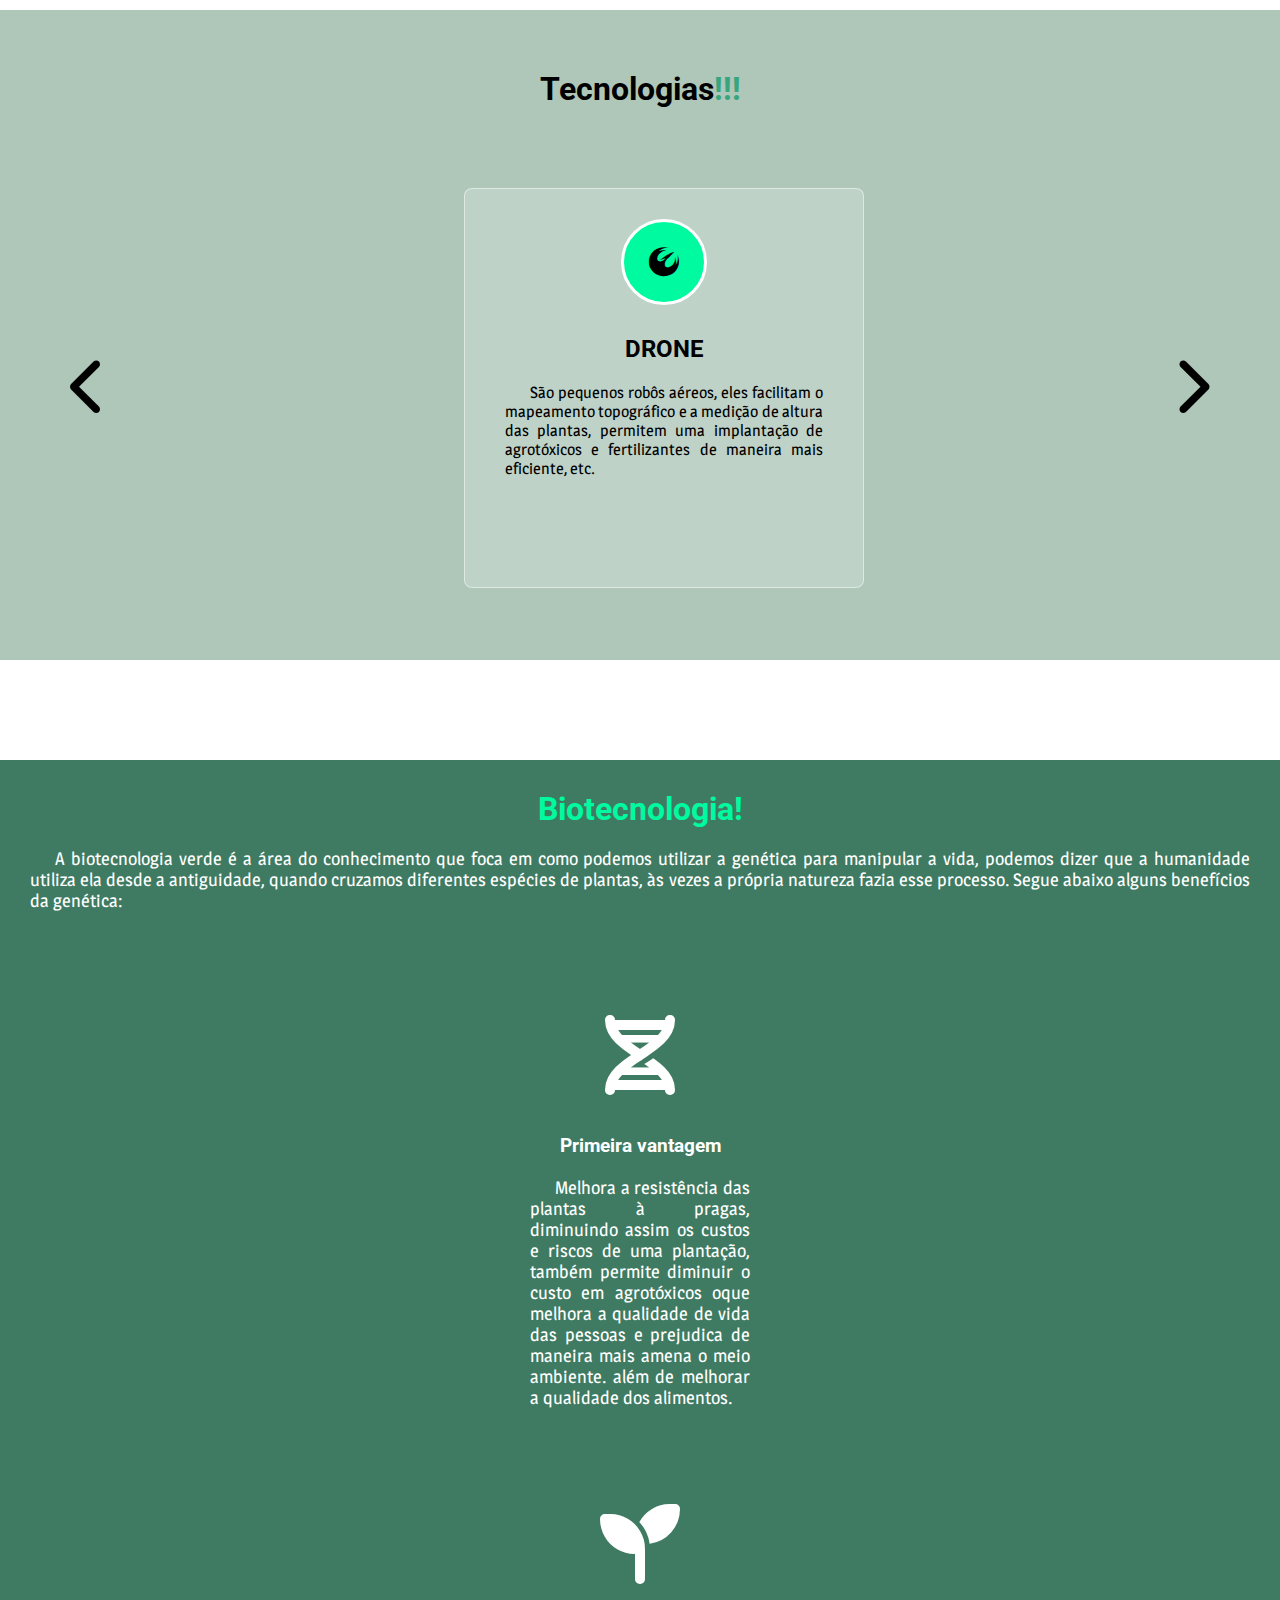
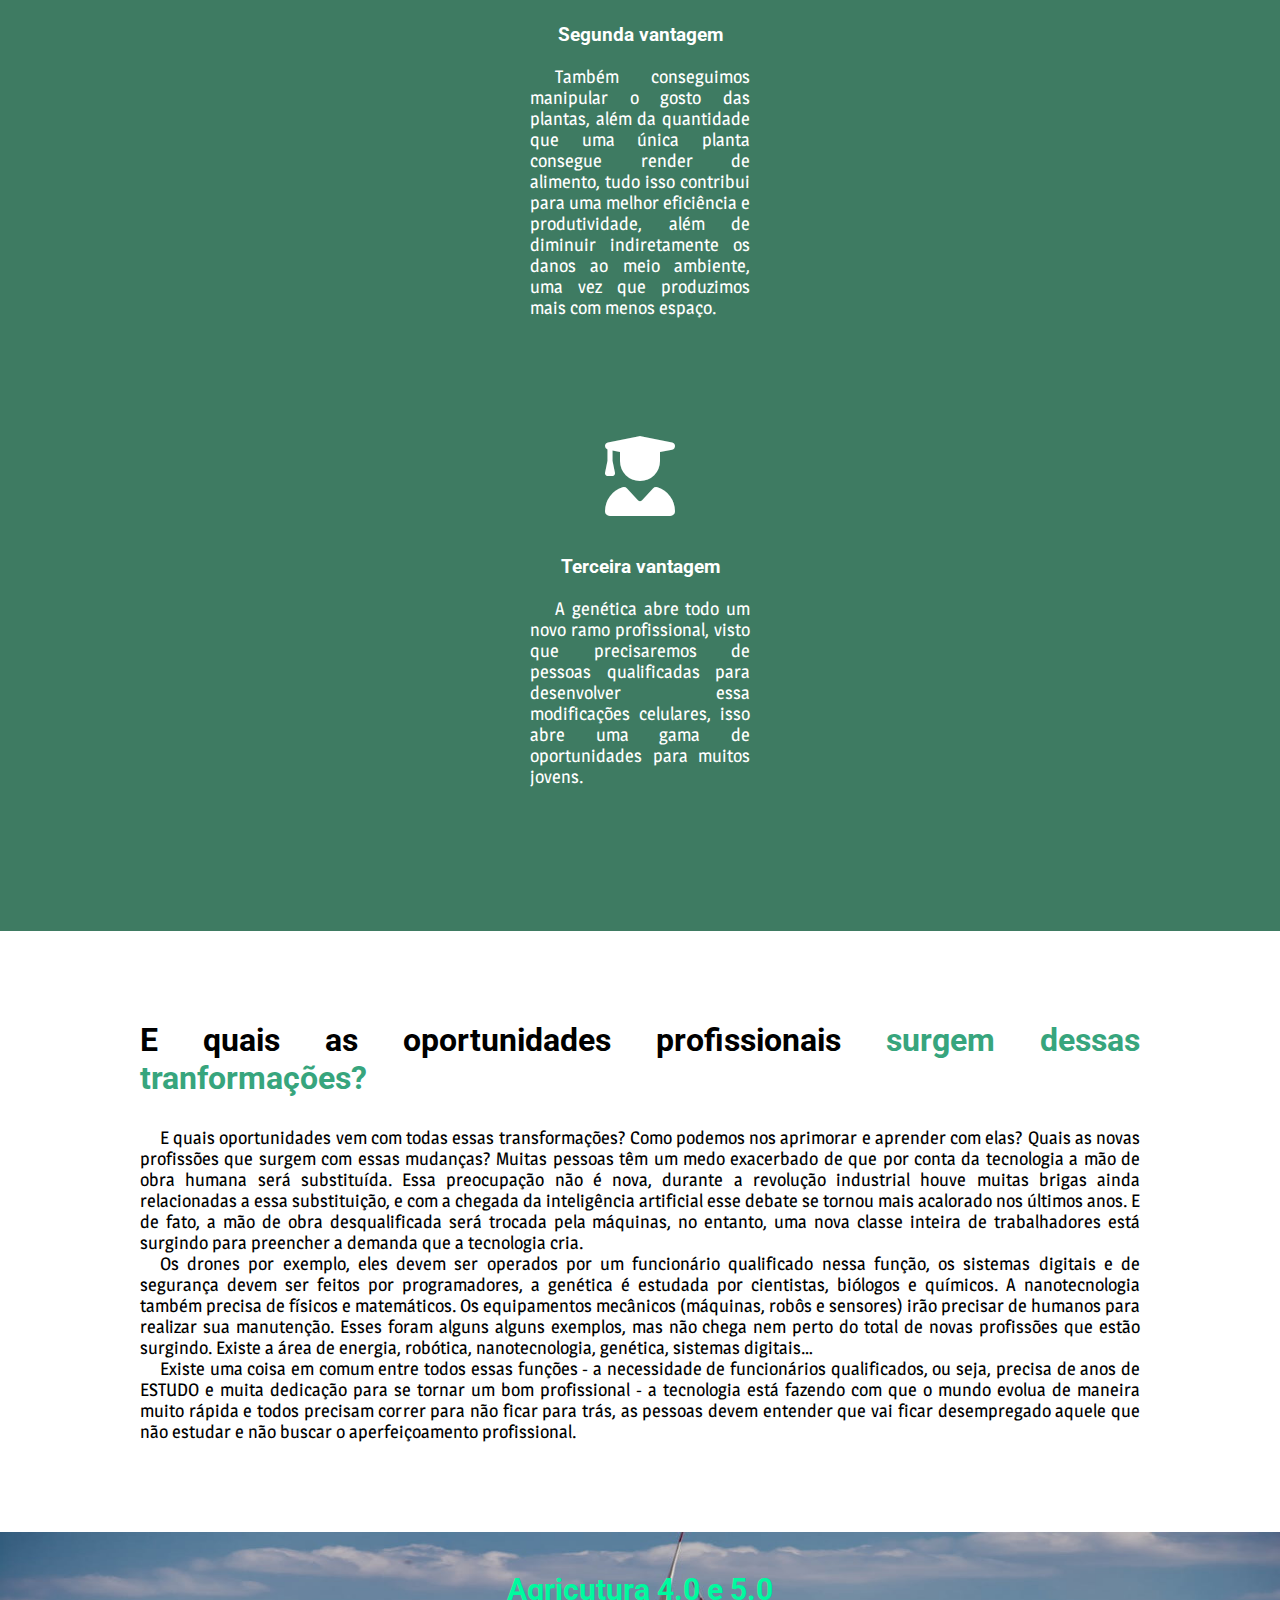
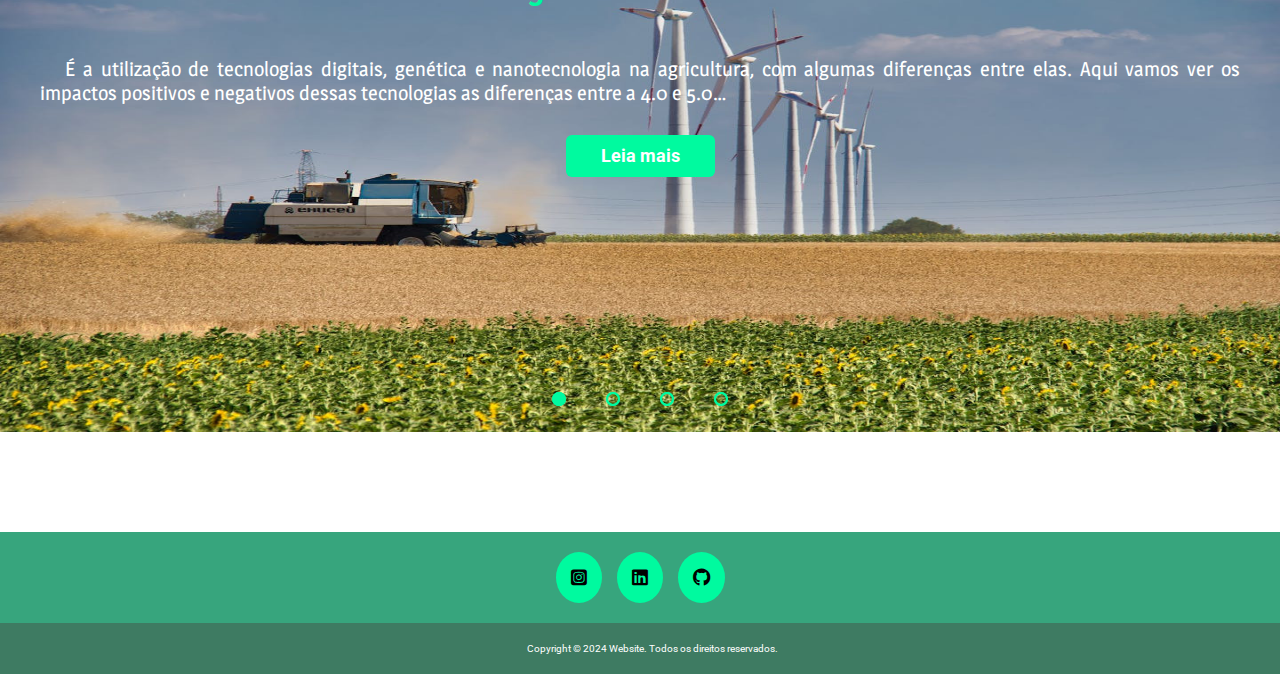
==== commit 2a32731f: "Add files via upload" ====
--- a/index.html
+++ b/index.html
@@ -28,8 +28,6 @@
                                         class="fa-solid fa-hand-point-right"></i>Oportunidades</a>
                                 <a href="#carrossel"><i class="fa-solid fa-hand-point-right"></i>Agricultura 4.0 e
                                     5.0</a>
-                                <a href="configurações.html"> <i
-                                        class="fa-solid fa-hand-point-right"></i>Configurações</a>
                             </div>
                         </li>
                     </ul>
@@ -318,7 +316,7 @@
                             diferenças entre elas. Aqui vamos ver os impactos positivos e negativos dessas tecnologias
                             as diferenças entre a 4.0 e 5.0…
                         </p>
-                        <button class="btnColorido"><a href="#">Leia mais</a></button>
+                        <button class="btnColorido"><a href="pagina.html#agricultura">Leia mais</a></button>
                     </div>
                     <img src="imagens/agriculturura-4.0-5.0-carrossel.jpg" alt="agricultura 4.0 e 5.0">
                 </div>
@@ -330,7 +328,7 @@
                             energia os trabalhos agrícolas consomem ? Aqui vamos ver como a tecnologia e a agricultura
                             podem contribuir para a produção de uma energia limpa…
                         </p>
-                        <button class="btnColorido"><a href="#">Leia mais</a></button>
+                        <button class="btnColorido"><a href="pagina.html#agriculturaEnergia">Leia mais</a></button>
                     </div>
                     <img src="imagens/energia-carrossel.jpg" alt="a energia e o campo">
                 </div>
@@ -341,7 +339,7 @@
                         <p> Como tudo isso afeta o meio ambiente? Quais os benefícios e malefícios? Você vai ver como a
                             tecnologia vem ajudando os seres humanos a construir o planeta de amanhã hoje…
                         </p>
-                        <button class="btnColorido"><a href="#">Leia mais</a></button>
+                        <button class="btnColorido"><a href="pagina.html#">Leia mais</a></button>
                     </div>
                     <img src="imagens/meio-ambiente-carrossel.jpg" alt="meio ambiente">
                 </div>
@@ -354,7 +352,7 @@
                             dessas tecnologias, seja o custo elevado delas ou a falta de qualificação técnica dos
                             profissionais…
                         </p>
-                        <button class="btnColorido"><a href="#">Leia mais</a></button>
+                        <button class="btnColorido"><a href="pagina.html#desafios">Leia mais</a></button>
                     </div>
                     <img src="imagens/desafios-carrossel.jpg" alt="desafios a serem superados">
                 </div>
@@ -386,7 +384,6 @@
                         <li><a href="#">Início</a></li>
                         <li><a href="#tecnologias">Tecnologias</a></li>
                         <li><a href="#oportunidadesProfissionais">Oportunidades profissionais</a></li>
-                        <li><a href="configurações.html">Configurações</a></li>
                     </ul>
                 </nav>
 
--- a/style.css
+++ b/style.css
@@ -167,7 +167,7 @@
 }
 
 .btnMenuEscondido:hover .menuEscondido {
-    height: 170px;
+    height: 140px;
 }
 
 header.rolagem .btnMenuEscondido:hover .menuEscondido {
@@ -449,7 +449,7 @@
     box-shadow: 0 0 8px rgba(78, 78, 78, 0.552);
 }
 
-.cartoesBiotecnologia .cartaoBiotecnologia .conteudoCartaoBiotecnologia  i{
+.cartoesBiotecnologia .cartaoBiotecnologia .conteudoCartaoBiotecnologia i {
     font-size: 80px;
     margin-bottom: 40px;
 }
@@ -460,7 +460,7 @@
     margin: 0px 40px;
 }
 
-.cartoesBiotecnologia .cartaoBiotecnologia .conteudoCartaoBiotecnologia p{
+.cartoesBiotecnologia .cartaoBiotecnologia .conteudoCartaoBiotecnologia p {
     text-align: justify;
     font-size: 18px;
 }
--- a/responsive.css
+++ b/responsive.css
@@ -146,4 +146,70 @@
         text-align: justify;
         margin-bottom: 0px;
     }
+}
+
+/* PAGINA */
+
+@media screen and (max-width: 1290px) {
+
+    /* AGRICULTURA */
+
+    #agricultura .flex {
+        display: block;
+    }
+
+    #agricultura img {
+        width: 100%;
+        margin-left: 0px;
+    }
+
+    #agricultura .flex .quadro {
+        display: grid;
+    }
+
+    #agricultura .segundoQuadro {
+        
+        width: 0%;
+    }
+
+    #agricultura .flex.two img {
+    }
+
+ /* AGRICULTURA E ENERGIA */
+
+    #agriculturaEnergia {
+        background-image: url(imagens/fundo-natureza.jpg);
+        background-position: top;
+        background-repeat: no-repeat;
+        background-size: cover;
+        background-attachment: fixed;
+    }
+
+    #agriculturaEnergia .imagemNatureza {
+        display: none;
+    }
+
+    #agriculturaEnergia .flex .txt {
+        padding: 20px;
+    }
+
+    #agriculturaEnergia .flex .txt h1,
+    h2 {
+        text-align: center;
+    }
+
+    /* DESAFIOS */
+
+    #desafios .flex {
+        display: block;
+    }
+
+    #desafios .flex .txtDesafios {
+        max-width: 360px;
+        margin-bottom: 30px;
+    }
+
+    #desafios .flex img {
+        width: 100%;
+    }
 }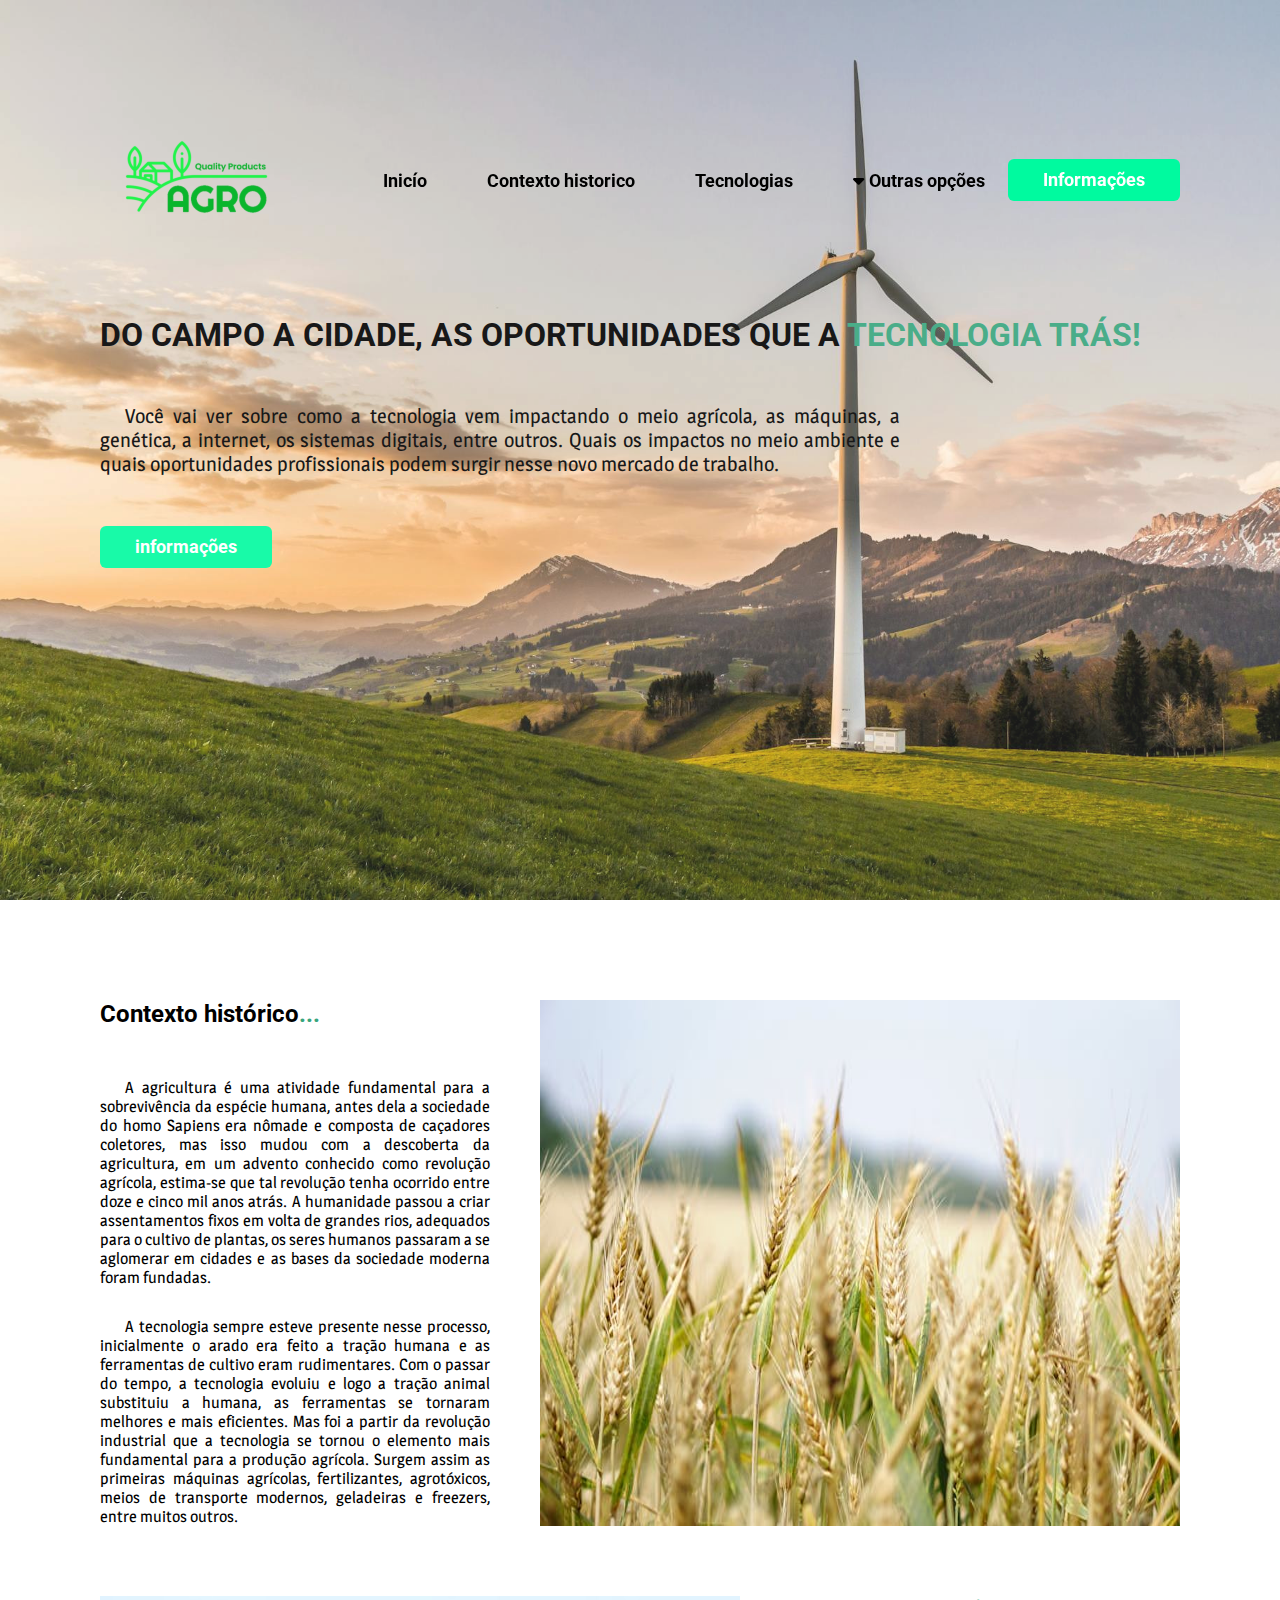
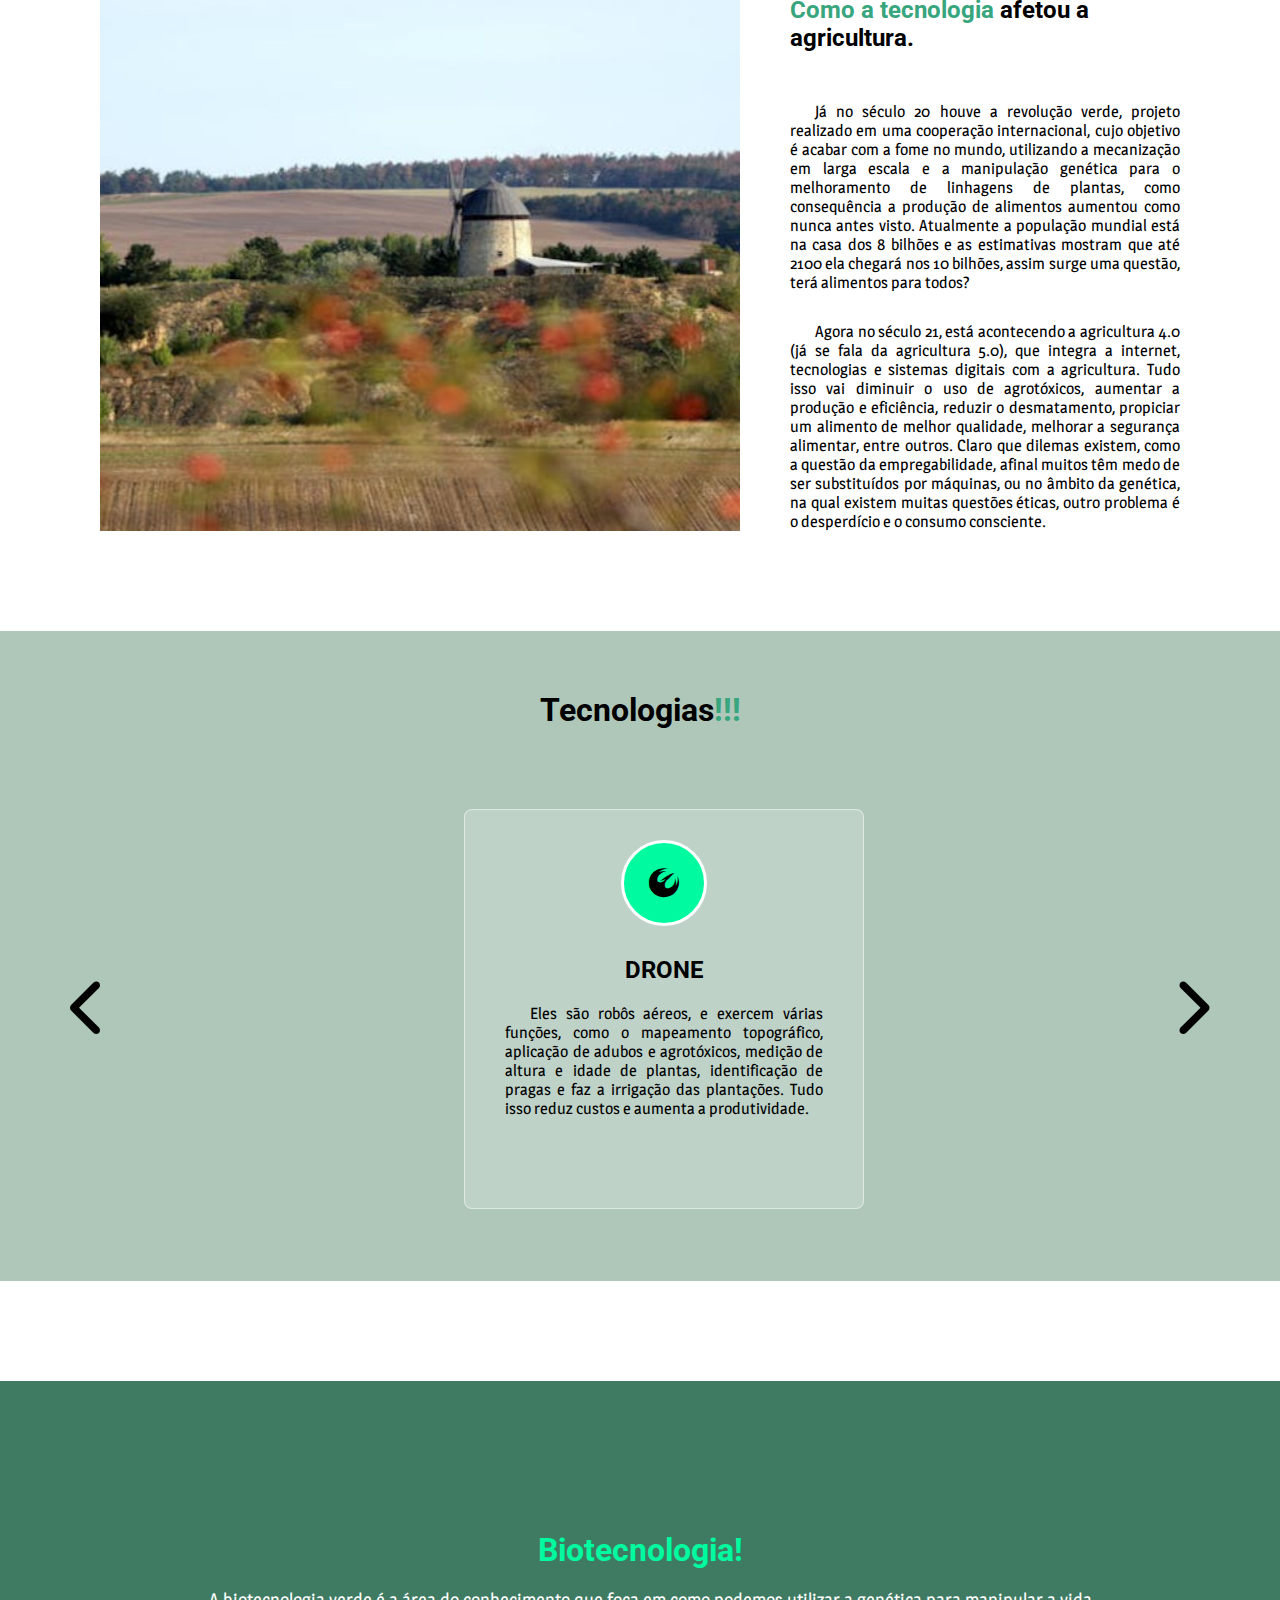
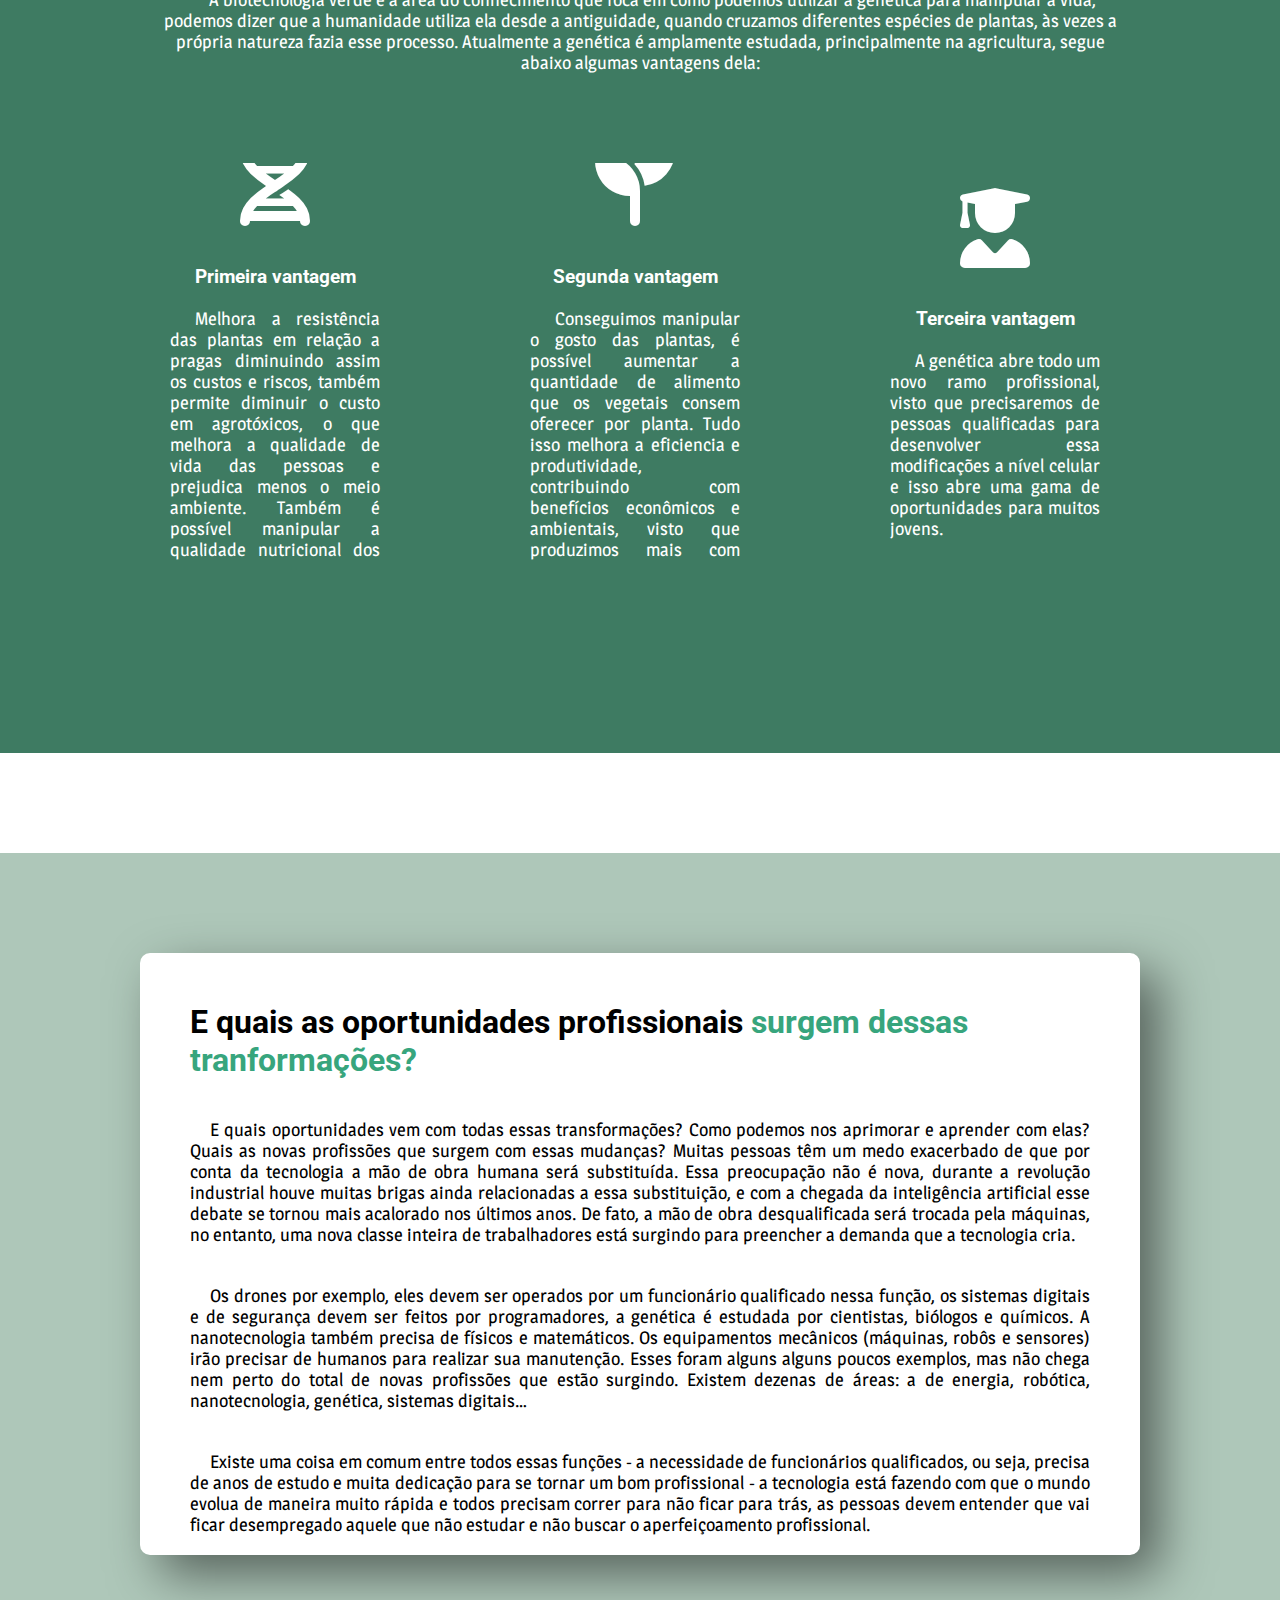
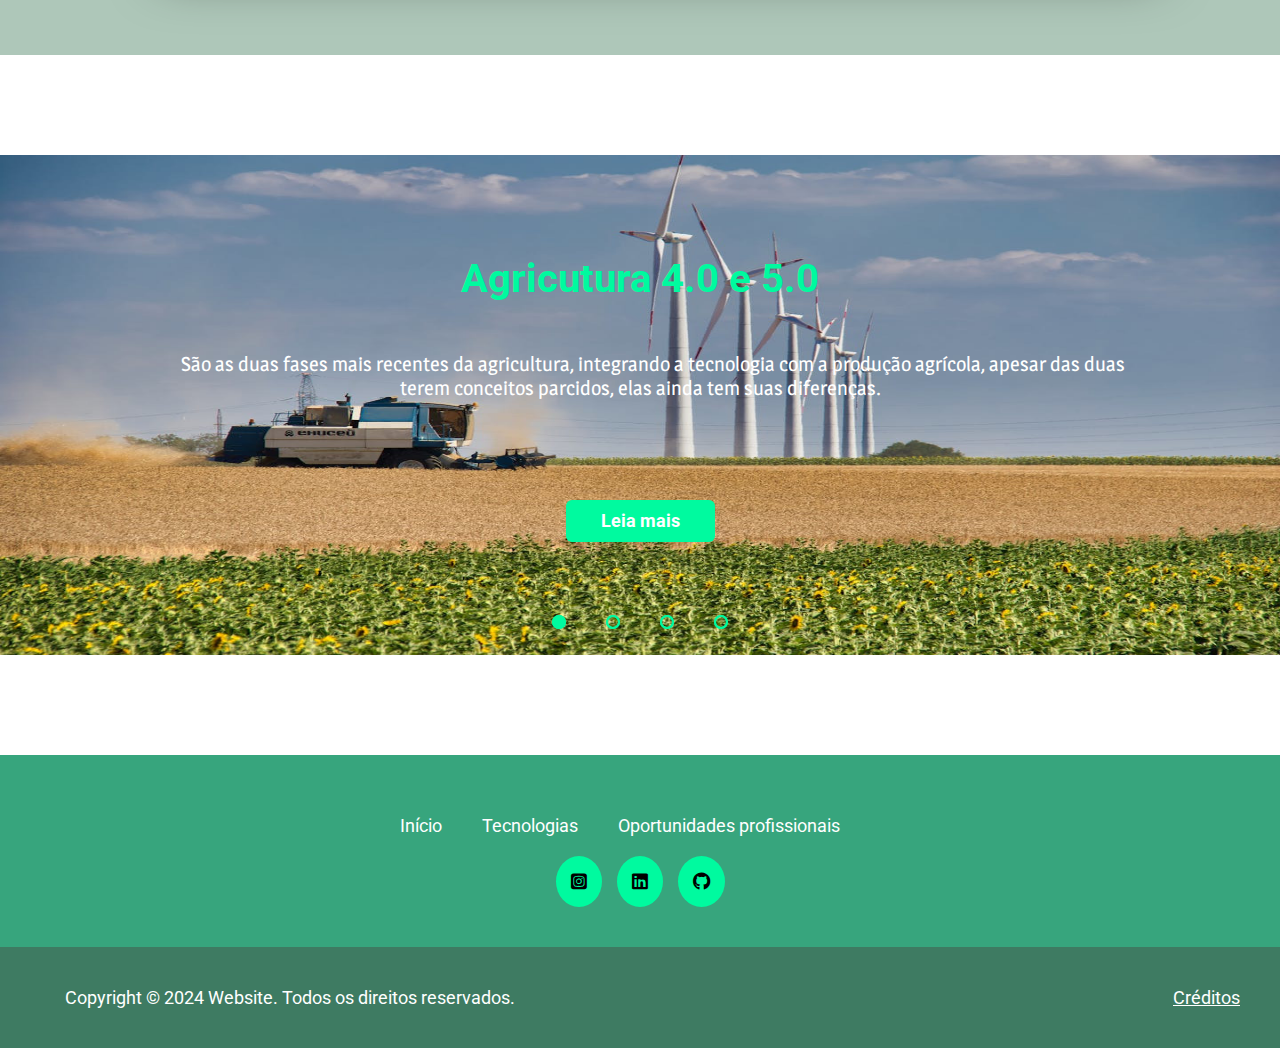
==== commit 6eb83dcf: "Add files via upload" ====
--- a/index.html
+++ b/index.html
@@ -16,6 +16,7 @@
         <div class="interface">
             <div class="flex">
                 <img src="imagens/logo.jpg" alt="logo">
+
                 <nav class="menuDesktop">
                     <ul>
                         <li><a href="#">Inicío</a></li>
@@ -31,7 +32,8 @@
                             </div>
                         </li>
                     </ul>
-                </nav> <!-- Menu desktop -->
+                </nav> <!-- Final do menu desktop -->
+
                 <button class="btnColorido desktop1"><a href="informações.html">Informações</a></button>
 
                 <div class="btnAbrirMenu" id="btnMenu"> <i class="fa-solid fa-list"></i></div>
@@ -48,14 +50,12 @@
                             <li><a href="#biotecnologia">Biotecnologia</a></li>
                             <li><a href="#oportunidadesProfissionais">Oportunidades</a></li>
                             <li><a href="#carrossel">Agricultura 4.0 e 5.0</a></li>
-                            <li><a href="configurações.html">Configurações</a></li>
                             <li><a href="informações.html">Créditos</a></li>
                         </ul>
                     </nav>
-                </div> <!-- Menu mobile -->
+                </div> <!-- Final do menu mobile -->
 
                 <div class="overlayMenu" id="overlayMenu"></div>
-
             </div>
         </div>
     </header> <!--Final do header -->
@@ -77,18 +77,21 @@
                     <div class="txtHistorico primeira">
                         <h2>Contexto histórico<span>...</span></h2>
                         <p>A agricultura é uma atividade fundamental para a sobrevivência da espécie humana, antes dela
-                            a sociedade do homo sapiens era nômade e composta de caçadores coletores, com a descoberta
-                            da agricultura, em um advento conhecido como revolução agrícola, estima-se que ela tenha
+                            a sociedade do homo Sapiens era nômade e composta de caçadores coletores, mas isso mudou com
+                            a descoberta
+                            da agricultura, em um advento conhecido como revolução agrícola, estima-se que tal revolução
+                            tenha
                             ocorrido entre doze e cinco mil anos atrás. A humanidade passou a criar assentamentos fixos
                             em volta de grandes rios, adequados para o cultivo de plantas, os seres humanos passaram a
-                            se aglomerar de maneira mais densa e as bases da sociedade moderna foram fundadas.
+                            se aglomerar em cidades e as bases da sociedade moderna foram fundadas.
                         </p>
                         <p> A tecnologia sempre esteve presente nesse processo, inicialmente o arado era feito a tração
-                            humana e as ferramentas de cultivo eram rudimentares. À medida que o tempo passou, a
-                            tecnologia evoluiu, e logo a tração animal substituiu a humana, as ferramentas se tornaram
+                            humana e as ferramentas de cultivo eram rudimentares. Com o passar do tempo, a
+                            tecnologia evoluiu e logo a tração animal substituiu a humana, as ferramentas se tornaram
                             melhores e mais eficientes. Mas foi a partir da revolução industrial que a tecnologia se
-                            tornou o elemento fundamental para a produção agrícola. Surgem assim as primeiras máquinas
-                            agrícolas, fertilizantes, agrotóxicos, meios de transporte mais eficientes, geladeiras e
+                            tornou o elemento mais fundamental para a produção agrícola. Surgem assim as primeiras
+                            máquinas
+                            agrícolas, fertilizantes, agrotóxicos, meios de transporte modernos, geladeiras e
                             freezers, entre muitos outros.
                         </p>
                     </div>
@@ -107,16 +110,15 @@
                             assim surge uma questão, terá alimentos para todos?
                         </p>
                         <p> Agora no século 21, está acontecendo a agricultura 4.0 (já se fala da agricultura 5.0), que
-                            promete integrar a internet, tecnologias e sistemas digitais à agricultura. Tudo isso vai
+                            integra a internet, tecnologias e sistemas digitais com a agricultura. Tudo isso vai
                             diminuir o uso de agrotóxicos, aumentar a produção e eficiência, reduzir o desmatamento,
                             propiciar um alimento de melhor qualidade, melhorar a segurança alimentar, entre outros.
-                            Claro que dilemas, como a questão da empregabilidade, afinal muitos têm medo de ser
-                            substituídos por máquinas, no âmbito da genética existem muitas questões éticas, outra
-                            questão é o desperdício e o consumo consciente.
-                        </p>
-                    </div>
-                </div>
-
+                            Claro que dilemas existem, como a questão da empregabilidade, afinal muitos têm medo de ser
+                            substituídos por máquinas, ou no âmbito da genética, na qual existem muitas questões éticas,
+                            outro problema é o desperdício e o consumo consciente.
+                        </p>
+                    </div>
+                </div>
             </div> <!--  Final da interface -->
         </section> <!-- Final do contexto historico -->
 
@@ -131,134 +133,136 @@
                             <div class="icone"><i class="fa-brands fa-phoenix-squadron"></i></div>
                             <div class="txtCard">
                                 <h2>DRONE</h2>
-                                <p>São pequenos robôs aéreos, eles facilitam o mapeamento topográfico e a medição de
-                                    altura
-                                    das
-                                    plantas, permitem uma implantação de agrotóxicos e fertilizantes de maneira mais
-                                    eficiente,
-                                    etc.
-                                </p>
-                            </div>
-                        </div>
+                                <p>Eles são robôs aéreos, e exercem várias funções, como o mapeamento
+                                    topográfico, aplicação de adubos e agrotóxicos, medição de altura e
+                                    idade de plantas, identificação de pragas e faz a irrigação das plantações. Tudo
+                                    isso reduz custos e aumenta a produtividade.
+                                </p>
+                            </div>
+                        </div> <!-- Termino do primeiro card -->
 
                         <div class="cardSlide">
                             <div class="icone"><i class="fa-solid fa-location-pin"></i></div>
                             <div class="txtCard">
                                 <h2>GPS</h2>
-                                <p>Essa tecnologia melhora o mapeamento das plantações, permite que agrotóxicos e
-                                    fertilizantes
-                                    possam ser implantados de maneira mais localizada, ou seja, seja utilizado em
-                                    plantas
-                                    que
-                                    realmente precisem, além disso ele melhora a capacidade de coleta de dados.
-                                </p>
-                            </div>
-                        </div>
+                                <p> O gps permite ao agricultor manter um controle maior da
+                                    plantação, mesmo de casa. Essa tecnologia também pode ser
+                                    implantada nos máquinarios para uma melhor localização. O gps auxilia,
+                                    e muito, na agricultura de precisão.
+                                </p>
+                            </div>
+                        </div> <!-- Termino do segundo card -->
 
                         <div class="cardSlide">
                             <div class="icone"><i class="fa-solid fa-wifi"></i></div>
                             <div class="txtCard">
                                 <h2>BIG DATA</h2>
-                                <p>A tecnologia permitiu que uma grande quantidade de informação pudesse ser adquirida,
-                                    o
-                                    Big
-                                    data vem para armazenar e processar essas informações, para que os processos fiquem
-                                    menos
-                                    custosos e tenham um retorno maior.
-                                </p>
-                            </div>
-                        </div>
+                                <p>Ele permite que uma grande quantidade de informação possa ser coletada, armazenada
+                                    e processada de maneira muito rápida e eficiente. Ele permite a criação de muitas
+                                    estratégias e
+                                    de vários pontos de vista diferente, ele tranforma informações expalhadas em
+                                    estratégias relevantes.
+                                </p>
+                            </div>
+                        </div> <!-- Termino do terceiro card -->
 
                         <div class="cardSlide">
                             <div class="icone"><i class="fa-solid fa-network-wired"></i></div>
                             <div class="txtCard">
                                 <h2>I.A</h2>
-                                <p>Vem sendo usada em veículos autônomos, planejamento estratégico e em agricultura de
-                                    precisão,
-                                    além de softwares de gestão.
-                                </p>
-                            </div>
-                        </div>
+                                <p>É usada no máquinario, no processamento de dados e principalmente em criação de
+                                    estratégias
+                                    para a produção agrícola. Um ponto muito interessante é que a I.A consegue criar
+                                    simulações de
+                                    diferentes cenários, ela é ótima em processamento de informação e interatividade com
+                                    os humanos.
+                                </p>
+                            </div>
+                        </div> <!-- Termino do quarto card -->
 
                         <div class="cardSlide">
                             <div class="icone"><i class="fa-brands fa-chromecast"></i></div>
                             <div class="txtCard">
                                 <h2>SENSORES</h2>
-                                <p>Existem dezenas de tipos de sensores, cada um com um objetivo específico, mas todos
-                                    eles
-                                    tem
-                                    como principal missão a coleta de informação: umidade do solo, níveis de agrotóxicos
-                                    e
-                                    fertilizantes, quais nutrientes tem em falta ou excesso, entre outros.
-                                </p>
-                            </div>
-                        </div>
+                                <p>Existem dezenas de tipos de sensores, mas todos possuem um mesmo objetivo, a coleta
+                                    de informação, alguns coletam informações sobre humidade do solo, outros sobre
+                                    adubação, outros sobre doeças. Eles dados são coletados de maneira rápida e
+                                    eficiente
+                                    e depois processados pelas tecnologias anteriores.
+                                </p>
+                            </div>
+                        </div> <!-- Termino do quinto card -->
 
                         <div class="cardSlide" id="ultimo">
                             <div class="icone"><i class="fa-solid fa-satellite"></i></div>
                             <div class="txtCard">
                                 <h2>SATÉLITES</h2>
-                                <p>Permitem um mapeamento de lavoura e topografia, além de facilitar a previsão do
-                                    tempo,
-                                    algo
-                                    muito importante na agricultura.
-                                </p>
-                            </div>
-                        </div>
+                                <p>É essencial para o monitoramento de lavouras, reservas hidrícas,
+                                    previsão do tempo, áreas desmatadas e queimadas. Ele diminui riscos e incertezas e
+                                    permite um
+                                    mapeamento em tempo real das áreas de cultivo.
+                                </p>
+                            </div>
+                        </div> <!-- Termino do sexto card -->
 
                         <button id="cardAnterior"><i class="fa-solid fa-chevron-left"></i></button>
                         <button id="proximoCard"><i class="fa-solid fa-chevron-right"></i></button>
 
-                    </div>
-                </div>
-            </div>
+                    </div> <!-- Final dos cards -->
+                </div> <!-- Final do container -->
+            </div> <!--  Final da interface -->
         </section> <!-- Final das tecnologias -->
 
         <section id="biotecnologia">
-            <div class="txtBiotecnologia">
-                <h1>Biotecnologia!</h1>
-                <p>A biotecnologia verde é a área do conhecimento que foca em como podemos utilizar a genética para
-                    manipular a vida, podemos dizer que a humanidade utiliza ela desde a antiguidade, quando
-                    cruzamos diferentes espécies de plantas, às vezes a própria natureza fazia esse processo. Segue
-                    abaixo alguns benefícios da genética:
-                </p>
-            </div>
-
-            <div class="cartoesBiotecnologia">
-                <div class="cartaoBiotecnologia">
-                    <div class="conteudoCartaoBiotecnologia">
-                        <i class="fa-solid fa-dna"></i>
-                        <h3>Primeira vantagem</h3>
-                        <p>Melhora a resistência das plantas à pragas, diminuindo assim os custos e riscos de uma
-                            plantação, também permite diminuir o custo em agrotóxicos oque melhora a qualidade de
-                            vida das pessoas e prejudica de maneira mais amena o meio ambiente. além de melhorar a
-                            qualidade dos alimentos.</p>
-                    </div>
-                </div>
-
-                <div class="cartaoBiotecnologia">
-                    <div class="conteudoCartaoBiotecnologia">
-                        <i class="fa-solid fa-seedling"></i>
-                        <h3>Segunda vantagem</h3>
-                        <p>Também conseguimos manipular o gosto das plantas, além da quantidade que uma única planta
-                            consegue render de alimento, tudo isso contribui para uma melhor eficiência e
-                            produtividade, além de diminuir indiretamente os danos ao meio ambiente, uma vez que
-                            produzimos mais com menos espaço.
-                        </p>
-                    </div>
-                </div>
-
-                <div class="cartaoBiotecnologia">
-                    <div class="conteudoCartaoBiotecnologia">
-                        <i class="fa-solid fa-user-graduate"></i>
-                        <h3>Terceira vantagem</h3>
-                        <p>A genética abre todo um novo ramo profissional, visto que precisaremos de pessoas
-                            qualificadas para desenvolver essa modificações celulares, isso abre uma gama de
-                            oportunidades para muitos jovens.
-                        </p>
-                    </div>
-                </div>
-            </div>
+            <div class="interface">
+                <div class="txtBiotecnologia">
+                    <h1>Biotecnologia!</h1>
+                    <p>A biotecnologia verde é a área do conhecimento que foca em como podemos utilizar a genética para
+                        manipular a vida, podemos dizer que a humanidade utiliza ela desde a antiguidade, quando
+                        cruzamos diferentes espécies de plantas, às vezes a própria natureza fazia esse processo.
+                        Atualmente
+                        a genética
+                        é amplamente estudada, principalmente na agricultura, segue abaixo algumas vantagens dela:
+                    </p>
+                </div>
+                <div class="cartoesBiotecnologia">
+                    <div class="cartaoBiotecnologia">
+                        <div class="conteudoCartaoBiotecnologia">
+                            <i class="fa-solid fa-dna"></i>
+                            <h3>Primeira vantagem</h3>
+                            <p>Melhora a resistência das plantas em relação a pragas diminuindo assim os custos e
+                                riscos,
+                                também permite diminuir o custo em agrotóxicos, o que melhora a qualidade de
+                                vida das pessoas e prejudica menos o meio ambiente. Também é possível manipular a
+                                qualidade
+                                nutricional dos alimentos.
+                            </p>
+                        </div>
+                    </div> <!-- Final do primeiro card -->
+                    <div class="cartaoBiotecnologia">
+                        <div class="conteudoCartaoBiotecnologia">
+                            <i class="fa-solid fa-seedling"></i>
+                            <h3>Segunda vantagem</h3>
+                            <p>Conseguimos manipular o gosto das plantas, é possível aumentar a quantidade de alimento
+                                que os vegetais consem oferecer por planta. Tudo isso melhora a eficiencia e
+                                produtividade,
+                                contribuindo com
+                                benefícios econômicos e ambientais, visto que produzimos mais com menos espaço.
+                            </p>
+                        </div>
+                    </div> <!-- Final do segund card -->
+                    <div class="cartaoBiotecnologia">
+                        <div class="conteudoCartaoBiotecnologia">
+                            <i class="fa-solid fa-user-graduate"></i>
+                            <h3>Terceira vantagem</h3>
+                            <p>A genética abre todo um novo ramo profissional, visto que precisaremos de pessoas
+                                qualificadas para desenvolver essa modificações a nível celular e isso abre uma gama de
+                                oportunidades para muitos jovens.
+                            </p>
+                        </div>
+                    </div> <!-- Final do terceiro card -->
+                </div> <!-- Final dos card -->
+            </div> <!-- Final da interface -->
         </section> <!-- Final da biotecnologia -->
 
         <section id="oportunidadesProfissionais">
@@ -273,7 +277,7 @@
                         ainda
                         relacionadas a essa substituição, e com a chegada da inteligência artificial esse debate se
                         tornou mais
-                        acalorado nos últimos anos. E de fato, a mão de obra desqualificada será trocada pela máquinas,
+                        acalorado nos últimos anos. De fato, a mão de obra desqualificada será trocada pela máquinas,
                         no
                         entanto, uma nova classe inteira de trabalhadores está surgindo para preencher a demanda que a
                         tecnologia cria.
@@ -285,20 +289,22 @@
                         biólogos e químicos. A nanotecnologia também precisa de físicos e matemáticos. Os equipamentos
                         mecânicos
                         (máquinas, robôs e sensores) irão precisar de humanos para realizar sua manutenção.
-                        Esses foram alguns alguns exemplos, mas não chega nem perto do total de novas profissões que
+                        Esses foram alguns alguns poucos exemplos, mas não chega nem perto do total de novas profissões
+                        que
                         estão
-                        surgindo. Existe a área de energia, robótica, nanotecnologia, genética, sistemas digitais…
+                        surgindo. Existem dezenas de áreas: a de energia, robótica, nanotecnologia, genética, sistemas
+                        digitais…
                     </p>
                     <p>Existe uma coisa em comum entre todos essas funções - a necessidade de funcionários qualificados,
                         ou
-                        seja, precisa de anos de ESTUDO e muita dedicação para se tornar um bom profissional - a
+                        seja, precisa de anos de estudo e muita dedicação para se tornar um bom profissional - a
                         tecnologia está
                         fazendo com que o mundo evolua de maneira muito rápida e todos precisam correr para não ficar
                         para trás,
                         as pessoas devem entender que vai ficar desempregado aquele que não estudar e não buscar o
                         aperfeiçoamento profissional.</p>
-                </div>
-            </div>
+                </div> <!-- Final do texto oportunidades -->
+            </div> <!-- Final da interface -->
         </section> <!-- Final das oportunidades profissionais -->
 
         <section id="carrossel">
@@ -312,37 +318,38 @@
                 <div class="slide first">
                     <div class="txtCarrossel">
                         <h1>Agricutura 4.0 e 5.0</h1>
-                        <p>É a utilização de tecnologias digitais, genética e nanotecnologia na agricultura, com algumas
-                            diferenças entre elas. Aqui vamos ver os impactos positivos e negativos dessas tecnologias
-                            as diferenças entre a 4.0 e 5.0…
+                        <p>São as duas fases mais recentes da agricultura, integrando a tecnologia com
+                            a produção agrícola, apesar das duas terem conceitos parcidos, elas ainda
+                            tem suas diferenças.
                         </p>
                         <button class="btnColorido"><a href="pagina.html#agricultura">Leia mais</a></button>
                     </div>
                     <img src="imagens/agriculturura-4.0-5.0-carrossel.jpg" alt="agricultura 4.0 e 5.0">
-                </div>
+                </div> <!-- Final do primeiro slide -->
 
                 <div class="slide">
                     <div class="txtCarrossel">
                         <h1>Energia e agricultura.</h1>
-                        <p> Já se perguntou como a agricultura pode contribuir para a produção energética? Ou quanto de
-                            energia os trabalhos agrícolas consomem ? Aqui vamos ver como a tecnologia e a agricultura
+                        <p> Já se perguntou como a agricultura pode contribuir para a produção energética?
+                            E quais os impactos no meio ambiente?
+                            Aqui vamos ver como a tecnologia e a agricultura
                             podem contribuir para a produção de uma energia limpa…
                         </p>
                         <button class="btnColorido"><a href="pagina.html#agriculturaEnergia">Leia mais</a></button>
                     </div>
                     <img src="imagens/energia-carrossel.jpg" alt="a energia e o campo">
-                </div>
+                </div> <!-- Final do segundo slide -->
 
                 <div class="slide">
                     <div class="txtCarrossel">
                         <h1>Benefícios para a natureza</h1>
                         <p> Como tudo isso afeta o meio ambiente? Quais os benefícios e malefícios? Você vai ver como a
-                            tecnologia vem ajudando os seres humanos a construir o planeta de amanhã hoje…
-                        </p>
-                        <button class="btnColorido"><a href="pagina.html#">Leia mais</a></button>
+                            tecnologia vem ajudando os seres humanos a construir o planeta de amanhã...
+                        </p>
+                        <button class="btnColorido"><a href="pagina.html#impactosAmbientais">Leia mais</a></button>
                     </div>
                     <img src="imagens/meio-ambiente-carrossel.jpg" alt="meio ambiente">
-                </div>
+                </div> <!-- Final do terceiro slide -->
 
                 <div class="slide">
                     <div class="txtCarrossel">
@@ -355,7 +362,7 @@
                         <button class="btnColorido"><a href="pagina.html#desafios">Leia mais</a></button>
                     </div>
                     <img src="imagens/desafios-carrossel.jpg" alt="desafios a serem superados">
-                </div>
+                </div> <!-- Final do quarto slide -->
 
                 <div class="navegaçaoAuto">
                     <div class="autoBtn1"></div>
--- a/responsive.css
+++ b/responsive.css
@@ -1,4 +1,4 @@
-@media screen and (max-width: 1290px) {
+@media screen and (max-width: 1000px) {
 
     /* ESTILO DO HEADER E TOPO DO SITE */
 
@@ -44,6 +44,39 @@
 
     #contextoHistorico .txtHistorico {
         padding: 0px;
+    }
+
+    /* CARROSSEL CARD */
+
+    #tecnologias .interface {
+        padding: 40px 30px;
+    }
+
+    #tecnologias .container {
+        width: 100%;
+    }
+
+    #tecnologias .cardSlides {
+        width: 800%;
+    }
+
+    #tecnologias .cardSlide {
+        width: 290px;
+        margin-left: 0px;
+        height: 425px;
+    }
+
+    #tecnologias .container #proximoCard {
+        right: 10px;
+    }
+
+    #tecnologias .container #cardAnterior,
+    #proximoCard {
+        font-size: 40px;
+    }
+
+    #tecnologias .container #cardAnterior {
+        left: 10px;
     }
 
     /* ESTILO DE BIOTECNOLOGIA */
@@ -134,7 +167,7 @@
 
 /* PAGINA DE INFORMAÇÕES */
 
-@media screen and (max-width: 1290px) {
+@media screen and (max-width: 1000px) {
 
     #creditos {
         padding-top: 60%;
@@ -150,7 +183,7 @@
 
 /* PAGINA */
 
-@media screen and (max-width: 1290px) {
+@media screen and (max-width: 1000px) {
 
     /* AGRICULTURA */
 
@@ -161,21 +194,38 @@
     #agricultura img {
         width: 100%;
         margin-left: 0px;
-    }
-
-    #agricultura .flex .quadro {
-        display: grid;
+        margin-top: 30px;
+        margin-bottom: 50px;
+    }
+
+    #agricultura .flex.two img {
+        width: 100%;
+        height: 50%;
+        margin-top: 30px;
+    }
+
+    #agricultura .flex.quadro {
+        display: block;
+    }
+
+    #agricultura .primeiroQuadro {
+        width: 100%;
     }
 
     #agricultura .segundoQuadro {
-        
-        width: 0%;
-    }
-
-    #agricultura .flex.two img {
-    }
-
- /* AGRICULTURA E ENERGIA */
+        clip-path: polygon(0% 10%, 100% 0%, 100% 100%, 0% 100%);
+        width: 100%;
+    }
+
+    #agricultura .primeiroQuadro .txtPrimeiroQuadro {
+        margin-left: 0px;
+    }
+
+    #agricultura .segundoQuadro .txtSegundoQuadro {
+        margin-left: 0px;
+    }
+
+    /* AGRICULTURA E ENERGIA */
 
     #agriculturaEnergia {
         background-image: url(imagens/fundo-natureza.jpg);
@@ -198,6 +248,27 @@
         text-align: center;
     }
 
+    /* IMPACTOS AMBIENTAIS */
+
+
+    #impactosAmbientais .txtMeioAmbiente {
+        padding: 30px;
+    }
+
+    #impactosAmbientais .txtMeioAmbiente p {
+        text-align: justify;
+    }
+
+    #impactosAmbientais .cartoesNatureza .cartaoMeioAmbiente {
+        width: 300px;
+        height: 530px;
+        margin: 40px auto;
+    }
+
+    #impactosAmbientais .cartoesNatureza {
+        display: block;
+    }
+
     /* DESAFIOS */
 
     #desafios .flex {
